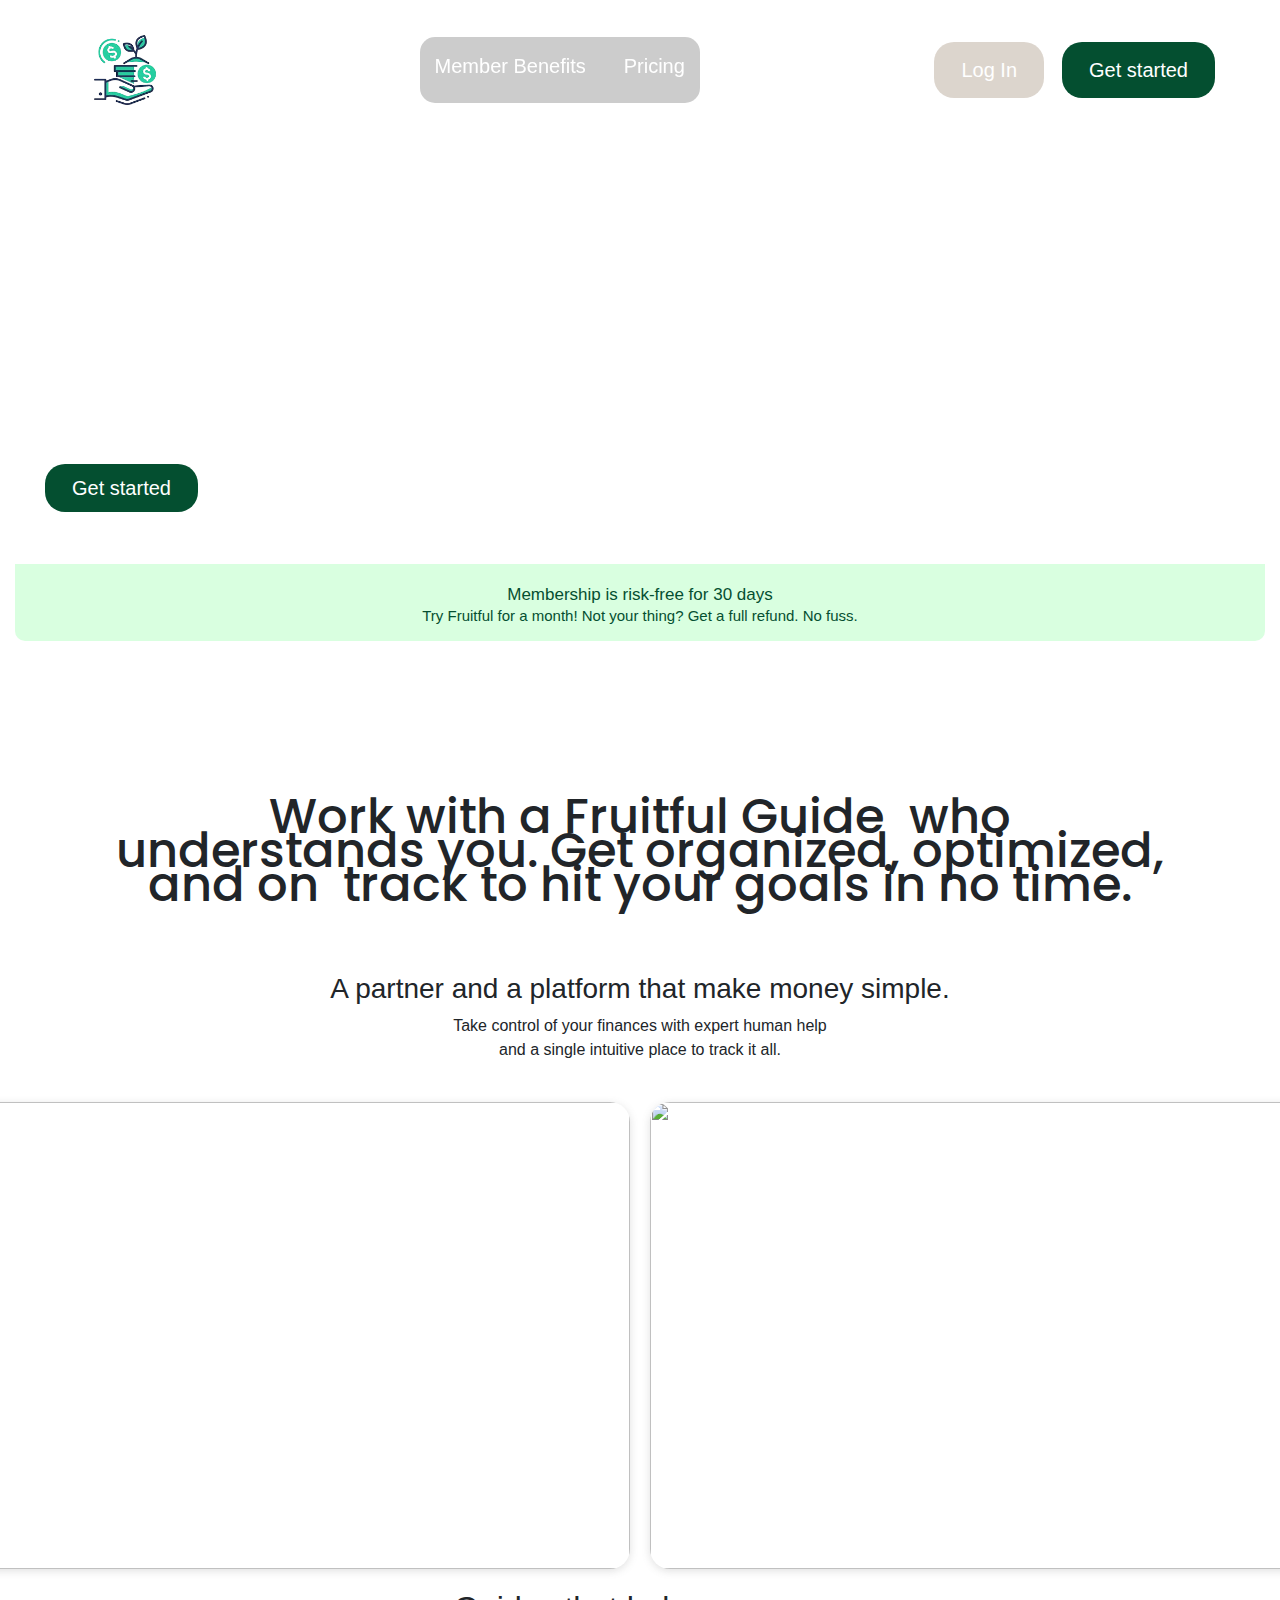
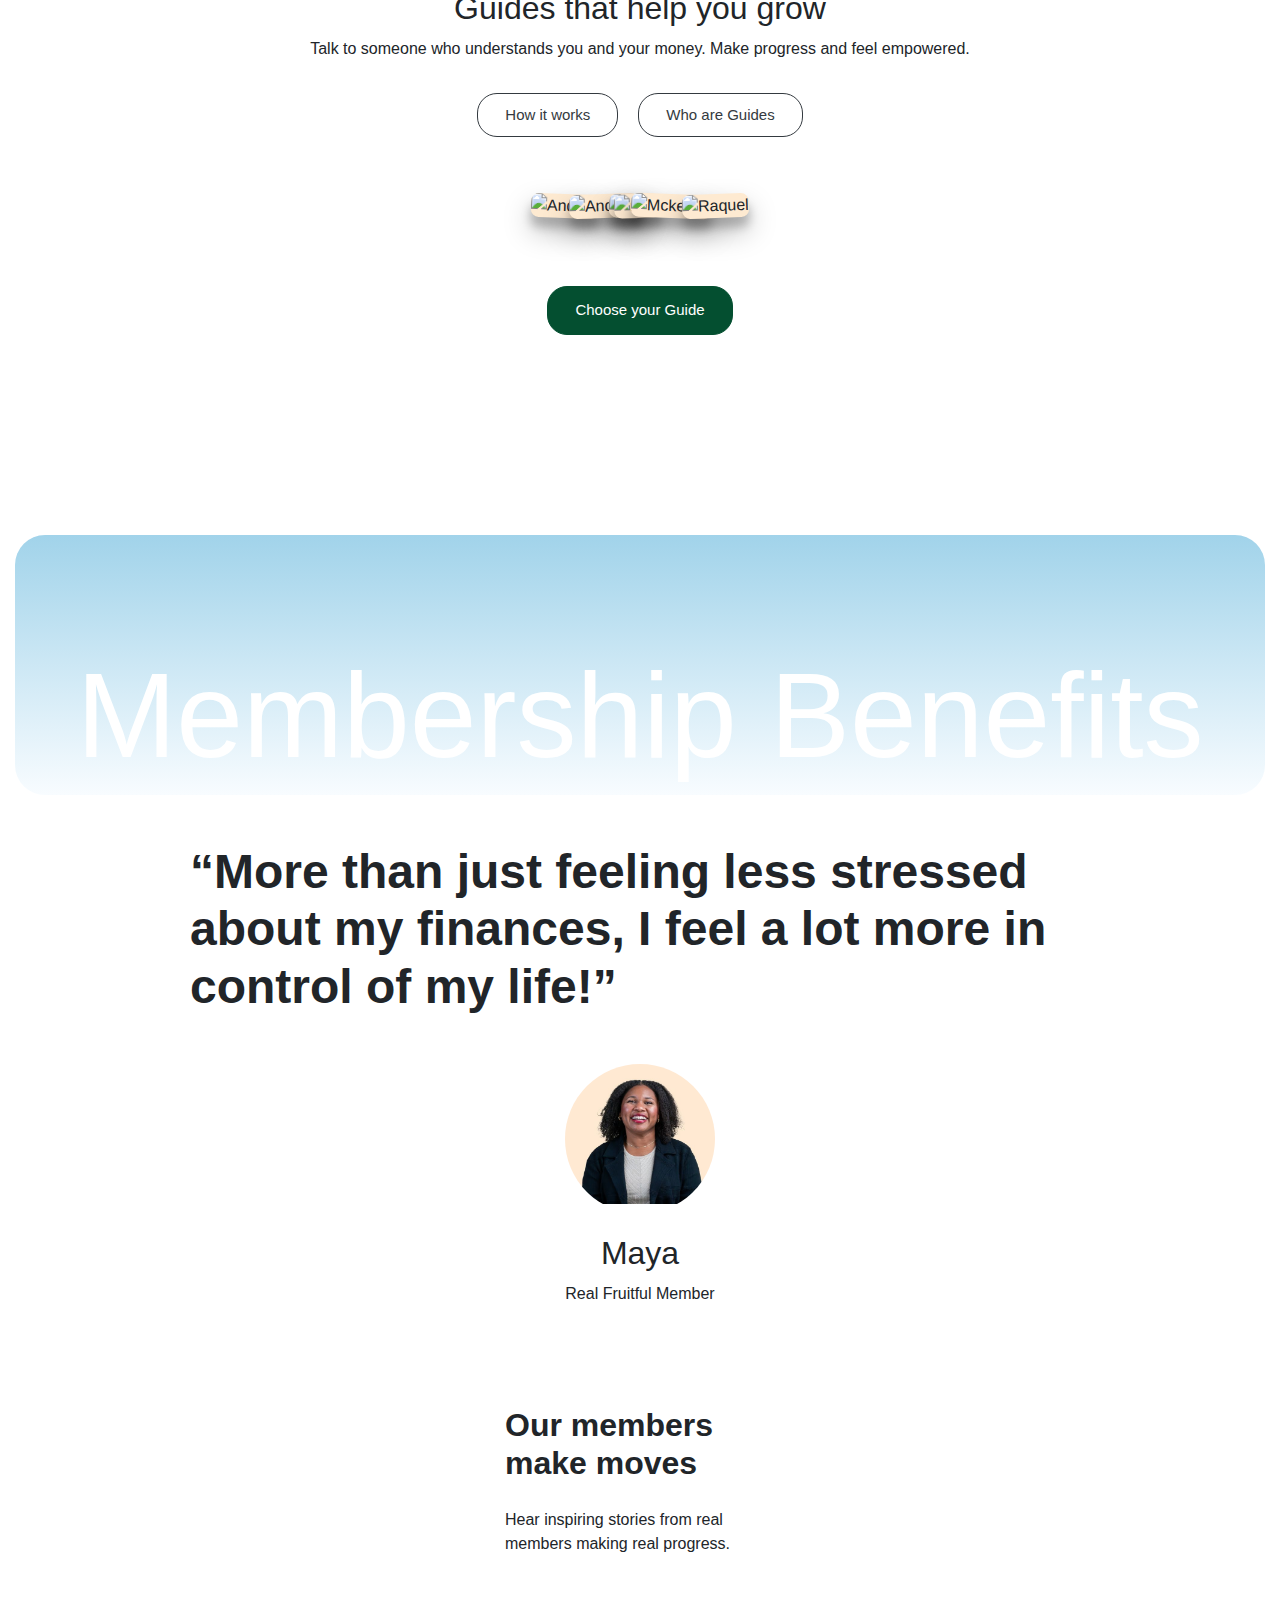
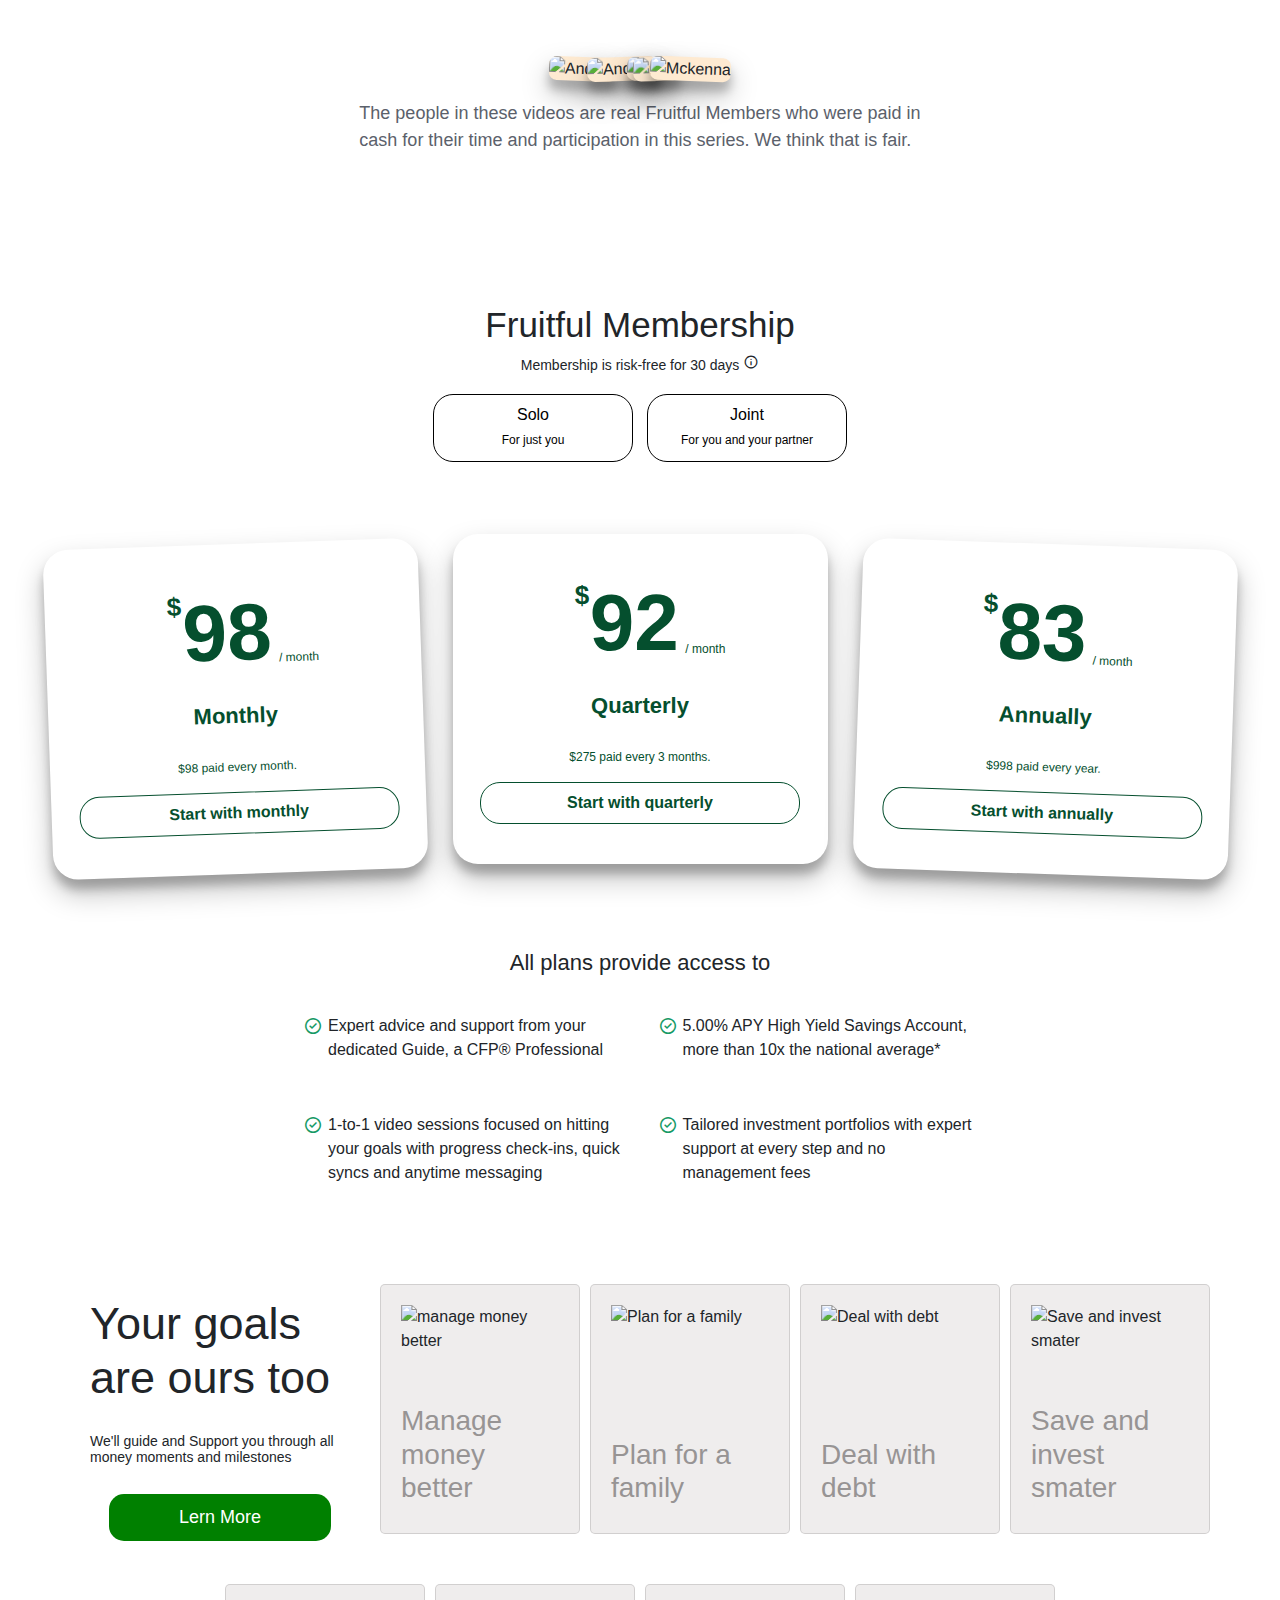
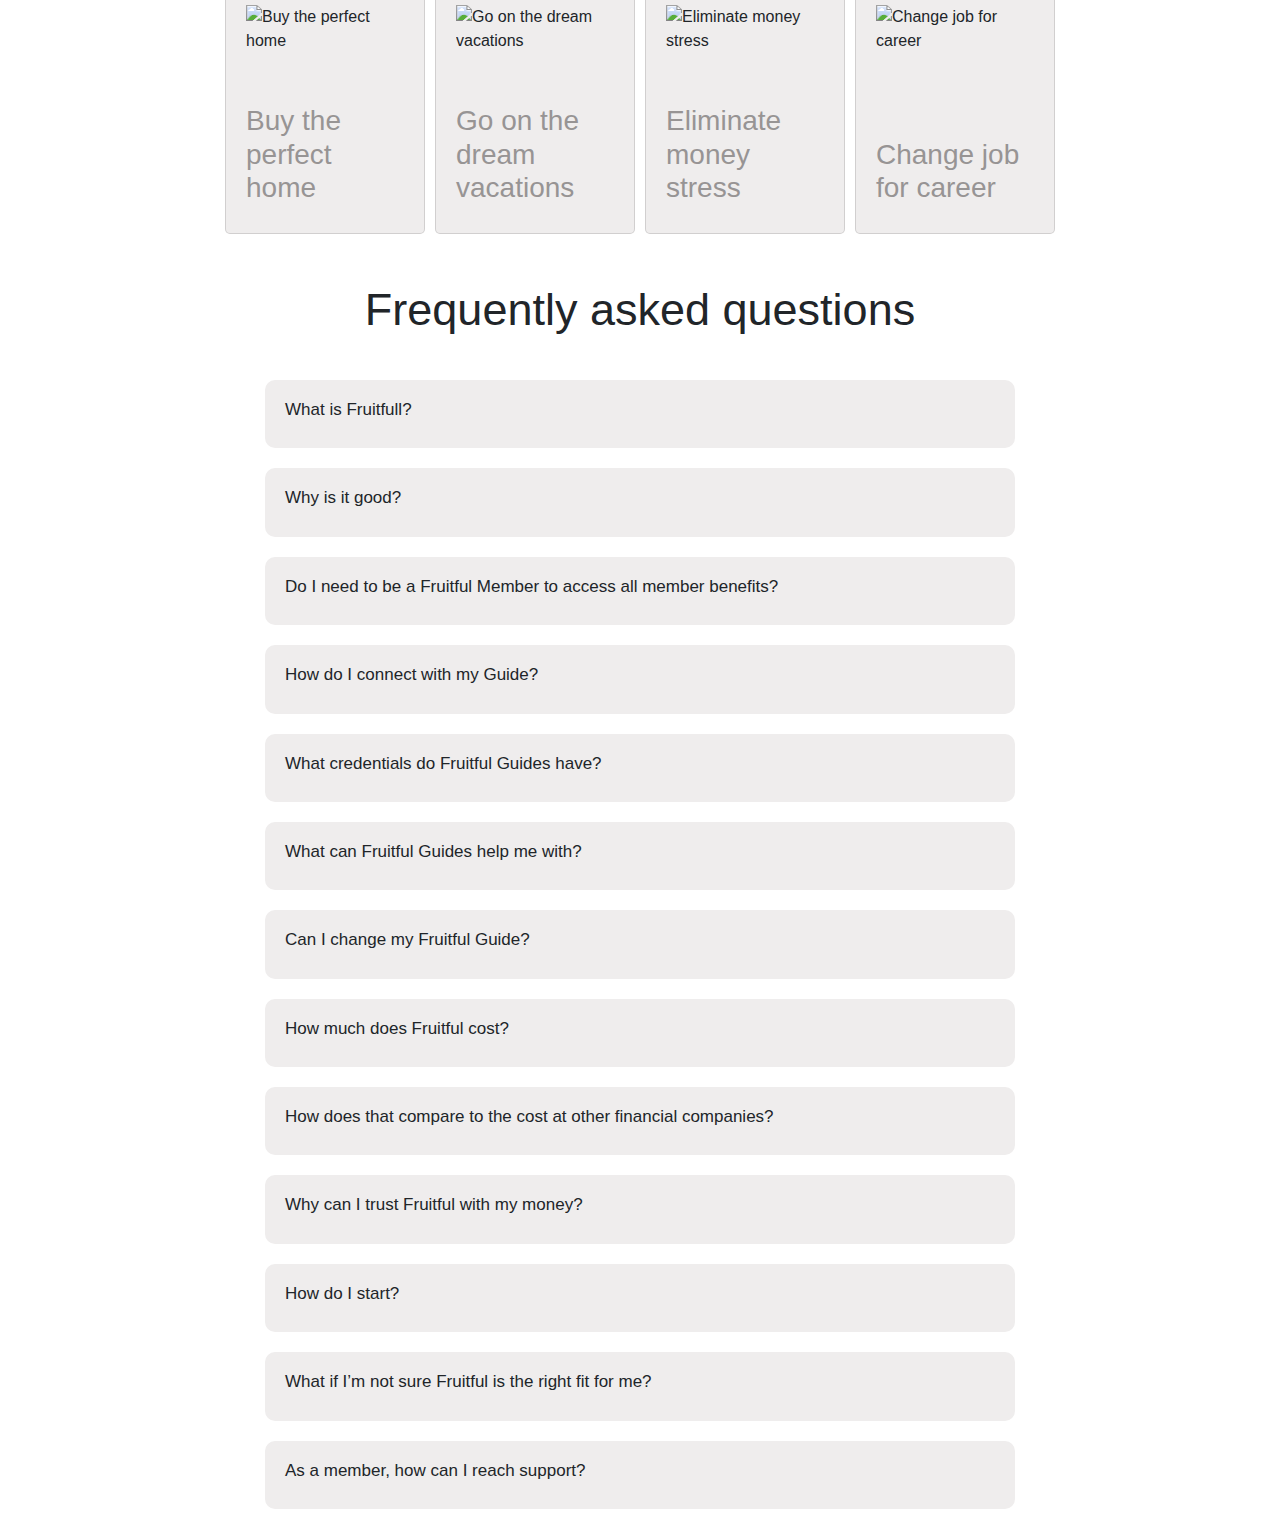
==== Bootstrap/index.html @ e59499c1 "Merge pull request #41 from Gourav1901/develop" ====
<!DOCTYPE html>
<html lang="en">

<head>
    <meta charset="UTF-8">
    <meta name="viewport" content="width=device-width, initial-scale=1.0">
    <title>FinanceFlow</title>
    <link rel="stylesheet" href="style.css">
    <link rel="stylesheet"
        href="https://fonts.googleapis.com/css2?family=Material+Symbols+Outlined:opsz,wght,FILL,GRAD@24,400,0,0" />
    <link href="https://maxcdn.bootstrapcdn.com/bootstrap/4.5.2/css/bootstrap.min.css" rel="stylesheet">
    <link rel="stylesheet" href="./index.css">
    <style>
        /* ---------------------------Sushant's Code--------------------------------------    */
        .guide-section {
            position: relative;

            text-align: center;
        }

        .guide-section h1 {
            margin-bottom: 20px;
            font-weight: 500;
            font-size: 3rem;
        }

        .guide-section p {
            margin-bottom: 20px;
            font-weight: 600;
            font-size: 1rem;
            max-width: 400px;
            margin: 0 auto;
        }

        .guide-section .btn-outline-dark {
            margin: 0 5px;
            transition: background-color 1s, color 1s;
        }

        .guide-section .btn-outline-dark:hover {
            background-color: #343a40;
            color: white;
        }

        .guide-cards {
            display: flex;
            justify-content: center;
            align-items: center;
            margin-bottom: 20px;
            position: relative;


        }

        .guide-card {
            position: relative;
            margin: 0 -15px;
            transition: transform 0.3s;
            z-index: 1;
        }

        .guide-card img {
            background-color: rgb(254, 234, 209);
            object-fit: cover;
            border-radius: 8px;
            box-shadow: rgba(0, 0, 0, 0.25) 0px 14px 28px, rgba(0, 0, 0, 0.22) 0px 10px 10px;
            height: 290px;
            width: 210px;
        }

        .guide-card:nth-child(1) {
            transform: rotate(2deg);
        }

        .guide-card:nth-child(2) {
            transform: rotate(-2deg);
        }

        .guide-card:nth-child(3) {
            transform: rotate(2deg);
        }

        .guide-card:nth-child(4) {
            transform: rotate(-2deg);
        }

        .guide-card:nth-child(5) {
            transform: rotate(2deg);
        }

        .guide-card:nth-child(6) {
            transform: rotate(-2deg);
        }

        .guide-card:hover {
            transform: scale(1.1);
            z-index: 2;
        }

        .guide-card a {
            display: block;
            margin-top: 10px;
            text-decoration: none;
            color: #007bff;
        }

        .guide-card a:hover {
            text-decoration: underline;
        }

        .btn {
            border-radius: 20px;
        }

        .btn-success {
            background-color: rgb(4, 79, 48);
            border-color: rgb(4, 79, 48);

            transition: background-color 1s, border-color 1s, color 1s;
        }

        .btn-success:hover {
            background-color: rgb(218, 255, 224);
            border-color: rgb(218, 255, 224);
            color: rgb(4, 79, 48);
        }

        .membership {
            margin-top: 200px;
            background: linear-gradient(to bottom, #a1d3ea, #f8fcff);

            border-radius: 30px;

        }

        .membership h1 {
            padding-top: 100px;
            margin-bottom: 20px;
            font-weight: 500;
            font-size: 120px;
            color: white;
            line-height: 1;
        }

        #h1-mid-div {
            display: flex;
            justify-content: center;
        }


        #h1-mid {
            font-weight: 600;
            font-size: 3rem;
            max-width: 900px;

        }



        .parent {
            font-family: Arial, sans-serif;

            margin: 20px 0px;
            padding: 0px;
            display: flex;
            justify-content: center;
            align-items: center;

            min-height: 300px;
        }

        .benefits {
            background-color: white;
            padding: 20px;
            display: flex;
            align-items: center;
            justify-content: space-around;
            border-radius: 1rem;
            padding: 2rem;
            box-shadow: 0 4px 12px rgba(0, 0, 0, 0.1);
            max-width: 1000px;
            width: 100%;
        }

        .benefits-text {

            max-width: 350px;

            padding-right: 2rem;
        }

        .benefits-text h2 {
            font-size: 25px;
            margin-bottom: 1rem;
            font-weight: 500;
        }

        .benefits-text ul {

            padding: 0;
            margin-bottom: 1.5rem;
        }

        .benefits-text ul li {
            font-size: 16px;

            margin-bottom: 0.75rem;
        }

        .benefits-card {
            position: relative;
            height: 380px;
            width: 350px;
            text-align: center;
        }

        .benefits-card {
            position: relative;
            transition: transform 0.5s ease-out;
        }

        .benefits-card:hover {
            transform: translateY(10px);
            transform: translateY(-10px);
        }

        .benefits-card img {
            border-radius: 5px;

            max-width: 300px;
            height: auto;
            object-fit: cover;
        }

        .chat-box {
            position: absolute;
            top: 0;
            left: 50%;
            transform: translateX(-150%);
            display: flex;
            flex-direction: column;
            margin: 0px 0px;
            padding: 0px 0px;

        }


        .chat {
            display: flex;
            flex-direction: column;
            align-items: center;
            margin-bottom: 1rem;

        }

        .chat.div {
            margin: 0px -20px;
        }

        #durriya-p {
            padding: 5px 0px;
            margin: 0px 0px;
            font-size: 10px;

        }

        .chat img {
            border-radius: 50%;
            width: 40px;
            height: 40px;
            margin-right: 1rem;
        }

        #Goal-created-chat {
            position: absolute;
            top: 0;
            left: 50%;
            padding: 0px 10px;
            transform: translateY(350%);

            background-color: #4c4c4c;
            color: #fff;
        }

        #Durriya-img {
            border-radius: 50%;
            width: 40px;
            height: 40px;
            margin-right: 1rem;
        }


        .msg {
            border-radius: 1.5rem;
            padding: 0.75rem 1rem;
            display: inline-block;
            margin: 0.5rem 0;
            width: 17em;
            font-weight: bold;
            font-size: 10px;
        }

        .msg.blue {
            background-color: #2e7fff;
            color: #fff;
        }

        .msg.gray {
            background-color: #bdbdbd;
            color: #fff;
        }


        #membership2-h1 {
            font-weight: 600;
            font-size: 2rem;
            max-width: 270px;
            margin: 0 auto;
        }

        #membership2-p {

            font-weight: 200;
            font-size: 1rem;
            max-width: 270px;
            margin: 0 auto;
        }

        .content {
            text-align: center;
        }

        .circle-image {
            width: 150px;
            height: 150px;
            border-radius: 50%;
            overflow: hidden;
            margin: 0 auto;
            /* Center horizontally */
        }

        .circle-image img {
            width: 100%;
            height: auto;
            object-fit: cover;
        }

        h1 {
            margin-top: 20px;
            font-size: 2rem;
        }

        p {
            margin-top: 10px;
            font-size: 1rem;
        }

        /*surya code start*/
        .plans-sai h3 {
            text-align: center;
            font-size: 35px;
            font-family: 'PP Neue Montreal', sans-serif;
        }

        #top {
            width: 420px;
            height: 98px;
            margin: auto;
        }

        #top p {
            text-align: center;
            font-size: 14px;
            margin: 5px 0px 18px;
            font-family: 'PP Neue Montreal', sans-serif;
        }

        #buttons-sai {
            display: flex;
            justify-content: center;
            gap: 14px;
        }

        #buttons-sai button {
            width: 200px;
            padding: 8px 24px 10px 24px;
            border-radius: 20px;
            height: 57px;
            border: 1px solid black;
            background-color: white;
            font-size: 16px;
            font-family: 'PP Neue Montreal', sans-serif;
        }

        #buttons-sai button:hover {
            background-color: black;
            color: white;
            cursor: pointer;
        }

        .tooltip-sai {
            position: relative;
            display: inline-block;
            cursor: pointer;
            margin-left: 5px;
        }

        .tooltip-sai .tooltiptext {
            visibility: hidden;
            width: 380px;
            background-color: white;
            color: black;
            text-align: left;
            border-radius: 10px;
            padding: 16px;
            position: absolute;
            z-index: 1;
            left: 100%;
            top: 50%;
            transform: translateY(-20%);
            opacity: 0;
            transition: opacity 0.3s;
            box-shadow: rgba(0, 0, 0, 0.35) 0px 5px 15px;
        }

        .tooltip-sai:hover .tooltiptext {
            visibility: visible;
            opacity: 1;
        }

        .cards-sai {
            display: flex;
            justify-content: center;
            align-items: center;
            margin-bottom: 20px;
            position: relative;
            margin: 72px 0px;
        }

        .card-sai {
            position: relative;
            margin: 0 15px;
            transition: transform 0.3s;
            z-index: 1;
        }

        .card-sai {
            display: flex;
            justify-content: center;
            align-items: center;
            flex-direction: column;
            object-fit: cover;
            border-radius: 8px;
            box-shadow: rgba(0, 0, 0, 0.25) 0px 14px 28px, rgba(0, 0, 0, 0.22) 0px 10px 10px;
            height: 330px;
            width: 375px;
            border-radius: 25px;
            text-align: center;
            font-family: 'PP Neue Montreal', sans-serif;
        }

        .card-sai:nth-child(1) {
            margin-top: 20px;
            transform: rotate(-2deg);
        }

        .card-sai:nth-child(2) {
            transform: rotate(0deg);
        }

        .card-sai:nth-child(3) {
            margin-top: 20px;
            transform: rotate(2deg);
        }

        .card-sai:nth-child(2):hover {
            transform: scale(1.1);
            z-index: 2;
            background-color: #feead1;
        }

        .card-sai:hover {
            transform: scale(1.1);
            z-index: 2;
            background-color: #feead1;
        }

        .card-sai button {
            width: 320px;
            padding: 8px;
            border: 1px solid #054f2e;
            border-radius: 20px;
            color: #054f2e;
            font-weight: 600;
            cursor: pointer;
            background-color: white;
        }

        .card-sai button:hover {
            background-color: #054f2e;
            color: white;
        }

        .lower-sai {
            width: 684px;
            height: 200px;
            margin: auto;
            font-family: 'PP Neue Montreal', sans-serif;
            margin-bottom: 100px;
        }

        #head-low {
            text-align: center;
            font-size: 22px;
            margin-bottom: 25px;
        }

        #features-sai {
            display: grid;
            grid-template-columns: 1fr 1fr;
            gap: 25px;
        }

        #features-sai p {
            display: flex;
            align-items: center;
            font-size: 16px;
        }

        #price {
            font-size: 80px;
            color: #054f2e;
            font-family: 'PP Neue Montreal', sans-serif;
        }

        .card-sai>p {
            font-size: 22px;
            color: #054f2e;
            font-weight: bolder;
            font-family: 'PP Neue Montreal', sans-serif;
        }

        #offer-sai {
            font-size: 12px;
            color: #054f2e;
            font-weight: 500;
            font-family: 'PP Neue Montreal', sans-serif;
            margin: 0px;
        }

        .price-container-sai {
            display: flex;
            justify-content: center;
            align-items: center;
            margin: 0px;
        }

        #symbol-sai sup {
            position: absolute;
            top: 5px;
            left: 45px;
            font-size: 26px;
            color: #054f2e;
        }

        #period-sai {
            font-size: 12px;
            color: #054f2e;
            font-weight: 500;
            margin-top: 50px;
        }

        .material-symbols-outlined#c1 {
            color: rgb(23, 154, 102);
            margin: 0px 5px 25px;
            font-size: 20px;
        }

        .material-symbols-outlined#c2 {
            color: rgb(23, 154, 102);
            margin: 0px 5px 25px;
            font-size: 20px;
        }

        .material-symbols-outlined#c3 {
            color: rgb(23, 154, 102);
            margin: 0px 5px 48px;
            font-size: 20px;
        }

        .material-symbols-outlined#c4 {
            color: rgb(23, 154, 102);
            margin: 0px 5px 48px;
            font-size: 20px;
        }

        #para-sai {
            font-size: 18px;
            margin: auto;
            color: rgb(91, 97, 107);
        }

        .material-symbols-outlined#info {
            font-size: 16px;
            margin-left: -5px;
        }

        #month {
            margin: 0px;
        }

        /*surya code end*/

        /* ---------------------------Sushant's Code End--------------------------------------    */
    </style>
</head>


<body> 
    
    <!-- <div class="container-fluid guide-section "> -->
    <div class="container" style="max-width: 1720px;">
        <header id="hero">
            <div id="video-background">
              <video autoplay muted loop>
                <source
                  src="https://d1pwidzl9kib4u.cloudfront.net/marketing/20240423/20240423_Fruitful_Web_Hero_Desktop.mp4"
                  type="video/mp4"
                />
                Your browser does not support the video tag.
              </video>
            </div>
            <nav id="navbar">
              <div id="logo"><img src="./assets/images-removebg-preview.png" alt="logo"></div>
              <div id="nav-links">
                <div class="dropdown">
                  <input
                    type="checkbox"
                    id="toggle-dropdown"
                    class="toggle-dropdown"
                  />
                  <label for="toggle-dropdown" class="dropbtn"
                    >Member Benefits
                    <span class="ar"
                      ><i class="fa-solid fa-angle-down"></i
                    ></span>
                    <span class="price">Pricing</span></label
                  >
                  <div class="dropdown-content">
                    <div class="benefit-box">
                      <div class="benefit-item">
                        <h3>Guidance</h3>
                        <p>Expert 1:1 advice and support</p>
                      </div>
                      <div class="benefit-item">
                        <h3>Save</h3>
                        <p>Earn 5.00% APY on your savings</p>
                      </div>
                      <div class="benefit-item">
                        <h3>Invest</h3>
                        <p>Smarter investing, set up for you</p>
                      </div>
                    </div>
                  </div>
                </div>
                <!-- <div id="pricing">Pricing</div> -->
              </div>
              <div id="auth-buttons">
                <!-- <div id="login">Log In</div> -->
                <button class="bt bt-success-grey">Log In</button>
                <button class="bt bt-success" id="get-started">Get started</button>
    
                <!-- <button class="btn btn-success mt-5" style="font-size: 15px; padding: 12px 27px;">Get Start</button> -->
              </div>
            </nav>
    
            <div id="hero-content-div">
              <div class="hero-content">
                <h1 id="video-heading">Finances figured out for you</h1>
                <p>Rebecca is a real FinanceFlow Guide</p>
                <div>
                  <button class="bt bt-success" id="get-started">
                    Get started
                  </button>
                </div>
              </div>
            </div>
    
            <div id="hero-bottom">
              <h5>Membership is risk-free for 30 days</h5>
              <p>
                Try Fruitful for a month! Not your thing? Get a full refund. No
                fuss.
              </p>
            </div>
          </header>
          <div class="container-fluid guide-section ">
          <main>
            <div id="heading-main">
              <h1 id="style-h1-main">
                Work with a Fruitful Guide
                <span id="small-img-main"
                  ><img
                    src="https://cdn.prod.website-files.com/659f15a242e58eb40c8cf14b/65cf6a945a595dae75f4cd2a_guide_headshot_colin_FEE9D1-p-500.png"
                    alt=""
                  /> </span
                >who understands you. Get organized, optimized, and on
                <span id="small-img-main">
                  <img
                    src="https://cdn.prod.website-files.com/659f15a242e58eb40c8cf14b/65b2236e38cc1d710693c797_Spending.png"
                    alt=""
                /></span>
                track to hit your goals in no time.
              </h1>
            </div>
          </main>
          <section>
            <div id="text-section">
              <h3>A partner and a platform that make money simple.</h3>
              
              <p>Take control of your finances with expert human
              help and a single intuitive place to track it all.</p>
            </div>
            <div class="split-picture">
              <img
                src="https://cdn.prod.website-files.com/659f15a242e58eb40c8cf14b/65ce3a4b97ada5b53fdc96a9_headshot_rebecca-p-1080.webp"
                alt=""
                id="smile-face"
              />
    
              <img
                src="https://cdn.prod.website-files.com/659f15a242e58eb40c8cf14b/65ce3a4ba82e6ab1ccfcce2e_partner-progress-p-1080.webp"
                alt=""
                id="phone-img"
              />
            </div>
          </section>
</div>  <article style="display: flex; justify-content: center;">
            <div style="text-align: center;">
                <h1>Guides that help you grow</h1>
                <p>Talk to someone who understands you and your money. Make progress and feel empowered.</p>
            </div>
        </article>
        
    
        <div class="d-flex justify-content-center mb-5 flex-wrap mt-2" style="gap: 20px;">
            <button class="btn btn-outline-dark my-2 " style="font-size: 15px; padding: 10px 27px;">How it
                works</button>
            <button class="btn btn-outline-dark  my-2" style="font-size: 15px; padding: 10px 27px;">Who are
                Guides</button>
        </div>

        <div class="guide-cards">
            <div class="guide-card">
                <img src="https://cdn.prod.website-files.com/65b22d2d8aafb9c10048b930/66018fb1ba04c4ced64004a6_20240325_Fruitful_Guide_Headshot_Andrea-p-500.png"
                    alt="Andrea">

            </div>
            <div class="guide-card">
                <img src="https://cdn.prod.website-files.com/65b22d2d8aafb9c10048b930/65cf43738d5103f7a55ba9d1_guide_headshot_andrew_FEE9D1-p-500.png"
                    alt="Andrew">

            </div>
            <div class="guide-card">
                <img src="https://cdn.prod.website-files.com/65b22d2d8aafb9c10048b930/66018c0620ee3d30a2c417c7_20240325_Fruitful_Guide_Headshot_Bri-p-500.png"
                    alt="Bri">

            </div>
            <div class="guide-card">
                <img src="https://cdn.prod.website-files.com/65b22d2d8aafb9c10048b930/660196bb99f851d6a36f5df4_20240325_Fruitful_Guide_Headshot_Matt-p-500.png"
                    alt="matt">

            </div>
            <div class="guide-card">
                <img src="https://cdn.prod.website-files.com/65b22d2d8aafb9c10048b930/661f0f3359c8b887ad549738_20240305_FF_guide_headshot_mckenna_FEE9D1-p-500.png"
                    alt="Mckenna">

            </div>
            <div class="guide-card">
                <img src="https://cdn.prod.website-files.com/65b22d2d8aafb9c10048b930/65e74efba487812a0c399d5f_Raquel%20headshot-p-500.png"
                    alt="Raquel">

            </div>

        </div>
        <div style="display: flex; justify-content: center;">
            <button class="btn btn-success mt-5" style="font-size: 15px; padding: 12px 27px;">Choose your Guide</button>
        </div>


        <div class="membership ">
            <div class="d-flex justify-content-center">
                <h1>Membership Benefits</h1>
            </div>
            

            <!-- <div class="parent">
                <div class="benefits">
                    <div class="benefits-text">
                        <h4>Guidance</h4>
                        <h2>Talk to a human. An expert. A Fruitful Guide.</h2>
                        <ul>
                            <li>Dedicated advice and support on all aspects of your finances from a Fruitful Guide.
                            </li>
                            <li>1-to-1 video sessions focused on organizing your finances, building wealth, and
                                making real progress.</li>
                            <li>Ongoing progress check-ins, quick syncs, and anytime messaging.</li>
                            <li>A clear blueprint to hit your goals with simple steps that your Guide helps you
                                implement.</li>
                        </ul>
                        <button class="btn btn-success mt-5 px-5 py-2">Tell me more</button>
                    </div>
                    <div class="benefits-card" style="position: relative;">
                        <img src="https://cdn.prod.website-files.com/659f15a242e58eb40c8cf14b/65cf93712db11ffcec514942_Durriya%20headshot-p-500.webp"
                            alt="Guide Image">
                        <div class="chat-box">
                            <div class="chat">

                                <div class="msg blue">Hi Durriya – I have questions about saving more each month to
                                    possibly buy a home in 3-4 years.</div>
                                <div>
                                    <img src="./assets/Misha-small.webp" alt="Misha">
                                    <p>Misha</p>
                                </div>
                            </div>
                            <div class="chat">

                                <div class="msg gray">Let's talk! I'll look at your financial profile and book a
                                    quick sync to chat strategy.</div>
                                <div>
                                    <img src="./assets/Durriya-small.webp" alt="Durriya">
                                    <p>Durriya</p>
                                </div>

                            </div>
                        </div>
                        <div class="msg brown" id="Goal-created-chat"
                            style="text-align: left; display: flex; width: 20em; align-items: center;"><img
                                src="./assets/Durriya-small.webp" alt="chat-img" id="Durriya-img">
                            <p id="durriya-p">New Goal Created</br>30 minutes until your session on Buying a home
                                with Durriya</p>
                        </div>
                    </div>
                </div>
            </div>
            <div class="parent">
                <div class="benefits">
                    <div class="benefits-text">
                        <h4>Guidance</h4>
                        <h2>Talk to a human. An expert. A Fruitful Guide.</h2>
                        <ul>
                            <li>Dedicated advice and support on all aspects of your finances from a Fruitful Guide.
                            </li>
                            <li>1-to-1 video sessions focused on organizing your finances, building wealth, and
                                making real progress.</li>
                            <li>Ongoing progress check-ins, quick syncs, and anytime messaging.</li>
                            <li>A clear blueprint to hit your goals with simple steps that your Guide helps you
                                implement.</li>
                        </ul>
                        <button class="btn btn-success mt-5 px-5 py-2">Tell me more</button>
                    </div>
                    <div class="benefits-card" style="position: relative;">
                        <img src="https://cdn.prod.website-files.com/659f15a242e58eb40c8cf14b/65cf93712db11ffcec514942_Durriya%20headshot-p-500.webp"
                            alt="Guide Image">
                        <div class="chat-box">
                            <div class="chat">

                                <div class="msg blue">Hi Durriya – I have questions about saving more each month to
                                    possibly buy a home in 3-4 years.</div>
                                <div>
                                    <img src="./assets/Misha-small.webp" alt="Misha">
                                    <p>Misha</p>
                                </div>
                            </div>
                            <div class="chat">

                                <div class="msg gray">Let's talk! I'll look at your financial profile and book a
                                    quick sync to chat strategy.</div>
                                <div>
                                    <img src="./assets/Durriya-small.webp" alt="Durriya">
                                    <p>Durriya</p>
                                </div>

                            </div>
                        </div>
                        <div class="msg brown" id="Goal-created-chat"
                            style="text-align: left; display: flex; width: 20em; align-items: center;"><img
                                src="./assets/Durriya-small.webp" alt="chat-img" id="Durriya-img">
                            <p id="durriya-p">New Goal Created</br>30 minutes until your session on Buying a home
                                with Durriya</p>
                        </div>
                    </div>
                </div>
            </div>
            <div class="parent">
                <div class="benefits">
                    <div class="benefits-text">
                        <h4>Guidance</h4>
                        <h2>Talk to a human. An expert. A Fruitful Guide.</h2>
                        <ul>
                            <li>Dedicated advice and support on all aspects of your finances from a Fruitful Guide.
                            </li>
                            <li>1-to-1 video sessions focused on organizing your finances, building wealth, and
                                making real progress.</li>
                            <li>Ongoing progress check-ins, quick syncs, and anytime messaging.</li>
                            <li>A clear blueprint to hit your goals with simple steps that your Guide helps you
                                implement.</li>
                        </ul>
                        <button class="btn btn-success mt-5 px-5 py-2">Tell me more</button>
                    </div>
                    <div class="benefits-card" style="position: relative;">
                        <img src="https://cdn.prod.website-files.com/659f15a242e58eb40c8cf14b/65cf93712db11ffcec514942_Durriya%20headshot-p-500.webp"
                            alt="Guide Image">
                        <div class="chat-box">
                            <div class="chat">

                                <div class="msg blue">Hi Durriya – I have questions about saving more each month to
                                    possibly buy a home in 3-4 years.</div>
                                <div>
                                    <img src="./assets/Misha-small.webp" alt="Misha">
                                    <p>Misha</p>
                                </div>
                            </div>
                            <div class="chat">

                                <div class="msg gray">Let's talk! I'll look at your financial profile and book a
                                    quick sync to chat strategy.</div>
                                <div>
                                    <img src="./assets/Durriya-small.webp" alt="Durriya">
                                    <p>Durriya</p>
                                </div>

                            </div>
                        </div>
                        <div class="msg brown" id="Goal-created-chat"
                            style="text-align: left; display: flex; width: 20em; align-items: center;"><img
                                src="./assets/Durriya-small.webp" alt="chat-img" id="Durriya-img">
                            <p id="durriya-p">New Goal Created</br>30 minutes until your session on Buying a home
                                with Durriya</p>
                        </div>
                    </div>
                </div>
            </div>


 -->

        </div>

        <div id="h1-mid-div">
            <h1 id="h1-mid" class="mx-5 my-5">“More than just feeling less stressed about my finances, I feel a lot more
                in control of my life!”</h1>
        </div>


        <div class="content">
            <div class="circle-image">
                <img src="./assets/Maya-medium.jpg" alt="Circle Image">
            </div>
            <h1>Maya </h1>
            <p>Real Fruitful Member</p>
        </div>

        <h1 id="membership2-h1" style="margin-top: 100px;">Our members make moves</h1>
        <p id="membership2-p" style="margin-top: 25px; margin-bottom: 100px;">Hear inspiring stories from real
            members making real progress.</p>


        <div class="guide-cards">
            <div class="guide-card">
                <img src="https://cdn.prod.website-files.com/65b22d2d8aafb9c10048b930/65e784bd98f9be082af9e213_20240305_Fruitful_Member_Card_Daniela.jpg"
                    alt="Andrea">

            </div>
            <div class="guide-card">
                <img src="https://cdn.prod.website-files.com/65b22d2d8aafb9c10048b930/65e784d1fff31f65db07e0cf_20240305_Fruitful_Member_Card_Sharise.jpg"
                    alt="Andrew">

            </div>
            <div class="guide-card">
                <img src="https://cdn.prod.website-files.com/65b22d2d8aafb9c10048b930/65e784e49c73a7a49a770104_20240305_Fruitful_Member_Card_Misha.jpg"
                    alt="Bri">

            </div>
            <div class="guide-card">
                <img src="https://cdn.prod.website-files.com/65b22d2d8aafb9c10048b930/65e8c8ae9bad1a2aa9429dbd_20240306_Fruitful_Member_Card_Steph.jpg"
                    alt="matt">

            </div>
            <div class="guide-card">
                <img src="https://cdn.prod.website-files.com/65b22d2d8aafb9c10048b930/65e78502b3c4c39578e40a5b_20240305_Fruitful_Member_Card_Maya.jpg"
                    alt="Mckenna">
            </div>
        </div>

        <div style="display: flex; justify-content: center;">
            <p id="para-sai">The people in these videos are real Fruitful Members who were paid in <br> cash for their time
                and participation in this series. We think that is fair.
            </p>
        </div>
        
        <h3 id="heading">Fruitful Membership</h3>
        <div id="top">
            <p>Membership is risk-free for 30 days
                <span class="tooltip-sai"><span class="material-symbols-outlined" id="info">info</span>
                    <span class="tooltiptext">Try Fruitful for 30 days! Not your thing? Get a full refund. No fuss.</span>
                </span>
            </p>
            <div id="plan-buttons">
                <button id="solo">Solo<br> <span style="font-size: 12px; margin-top: 0px;">For just you</span></button>
                <button id="joint">Joint<br> <span style="font-size: 12px;">For you and your partner</span></button>
            </div>
        </div>
        <div class="cards-sai" id="solo-cards">
            <div class="card-sai">
                <h4 class="price-container"><sup>$</sup><span id="price">98</span> <sub id="period">/ month</sub> </h4>
                <p id="p2">Monthly</p>
                <p id="offer">$98 paid every month.</p>
                <button>Start with monthly</button>
            </div>
            <div class="card-sai">
                <h4 class="price-container"><sup>$</sup><span id="price">92</span> <sub id="period">/ month</sub> </h4>
                <p id="p2">Quarterly</p>
                <p id="offer">$275 paid every 3 months.</p>
                <button>Start with quarterly</button>
            </div>
            <div class="card-sai">
                <h4 class="price-container"><sup>$</sup><span id="price">83</span> <sub id="period">/ month</sub> </h4>
                <p id="p2">Annually</p>
                <p id="offer">$998 paid every year.</p>
                <button>Start with annually</button>
            </div>
        </div>
        <div class="cards-sai" id="joint-cards" style="display: none;">
            <div class="card-sai">
                <h4 class="price-container"><sup>$</sup><span id="price">148</span> <sub id="period">/ month</sub> </h4>
                <p id="p2">Monthly</p>
                <p id="offer">$148 paid every month.</p>
                <button>Start with monthly</button>
            </div>
            <div class="card-sai">
                <h4 class="price-container"><sup>$</sup><span id="price">138</span> <sub id="period">/ month</sub> </h4>
                <p id="p2">Quarterly</p>
                <p id="offer">$415 paid every 3 months.</p>
                <button>Start with quarterly</button>
            </div>
            <div class="card-sai">
                <h4 class="price-container"><sup>$</sup><span id="price">125</span> <sub id="period">/ month</sub> </h4>
                <p id="p2">Annually</p>
                <p id="offer">$1,498 paid every year.</p>
                <button>Start with annually</button>
            </div>
        </div>

        <div class="lower-sai">
            <p id="head-low">All plans provide access to</p>
            <div id="features-sai">
                <p><span class="material-symbols-outlined" id="c1">check_circle</span> Expert advice and support from
                    your dedicated Guide, a CFP® Professional</p>
                <p><span class="material-symbols-outlined" id="c2">check_circle</span>5.00% APY High Yield Savings
                    Account, more than 10x the national average*</p>
                <p><span class="material-symbols-outlined" id="c3">check_circle</span>1-to-1 video sessions focused on
                    hitting your goals with progress check-ins, quick syncs and anytime messaging</p>
                <p><span class="material-symbols-outlined" id="c4">check_circle</span>Tailored investment portfolios
                    with expert support at every step and no <br> management fees</p>
            </div>
        </div>
        <script>
            document.getElementById('solo').addEventListener('click', function () {
                document.getElementById('solo-cards').style.display = 'flex';
                document.getElementById('joint-cards').style.display = 'none';
            });
            document.getElementById('joint').addEventListener('click', function () {
                document.getElementById('solo-cards').style.display = 'none';
                document.getElementById('joint-cards').style.display = 'flex';
            });
        </script>

        <footer class="footer flex">
            <div class="footer_container flex ">
                <h1 class="footer_title">Your goals are ours too</h1>
                <h6>We'll guide and Support you through all money moments and milestones</h6>
                <button class="footer_btn">Lern More </button>

            </div>
            <div class="card flex">
                <img src="https://cdn.prod.website-files.com/659f15a242e58eb40c8cf14b/65d8bd69dfc61feb1f03df05_Money%20Managment.png"
                    alt="manage money better">
                <h3>Manage money better</h3>
            </div>
            <div class="card flex">
                <img src="https://cdn.prod.website-files.com/659f15a242e58eb40c8cf14b/65d8bd69ee9c39c64348745b_Guide.png"
                    alt="Plan for a family">
                <h3>Plan for a family</h3>
            </div>
            <div class="card flex">
                <img src="https://cdn.prod.website-files.com/659f15a242e58eb40c8cf14b/65d8bd687409025e636f43e2_Debt%20Borrow.png"
                    alt="Deal with debt">
                <h3>Deal with debt</h3>
            </div>
            <div class="card flex">
                <img src="https://cdn.prod.website-files.com/659f15a242e58eb40c8cf14b/65d8bd6904aa0cf12c948275_Investing.png"
                    alt="Save and invest smater">
                <h3>Save and invest smater</h3>
            </div>
            <div class="card flex">
                <img src="https://cdn.prod.website-files.com/659f15a242e58eb40c8cf14b/65d8bd687a38cbab5c394e6f_Check%20in.png"
                    alt="Buy the perfect home">
                <h3>Buy the perfect home</h3>
            </div>
            <div class="card flex">
                <img src="https://cdn.prod.website-files.com/659f15a242e58eb40c8cf14b/65d8bd687d50f32e746c1ed1_Discovery.png"
                    alt="Go on the dream vacations">
                <h3>Go on the dream vacations</h3>
            </div>
            <div class="card flex">
                <img src="https://cdn.prod.website-files.com/659f15a242e58eb40c8cf14b/65d8bd6c52374cbfb0255664_Welcome.png"
                    alt="Eliminate money stress">
                <h3>Eliminate money stress</h3>
            </div>
            <div class="card flex">
                <img src="https://cdn.prod.website-files.com/659f15a242e58eb40c8cf14b/65d8be000bcb6657bfefe727_02.png"
                    alt="Change job for career">
                <h3>Change job for career</h3>

            </div>

        </footer>

        <div class="asked_que flex">
            <p>Frequently asked questions</p>
            <div class="que_sec flex">
                <h2>What is Fruitfull?</h2>
                <i class="fa-solid fa-angle-down arrow"></i>
            </div>
            <div class="que_sec flex">
                <h2>Why is it good?</h2>
                <i class="fa-solid fa-angle-down arrow"></i>
            </div>
            <div class="que_sec flex">
                <h2>Do I need to be a Fruitful Member to access all member benefits?</h2>
                <i class="fa-solid fa-angle-down arrow"></i>
            </div>
            <div class="que_sec flex">
                <h2>How do I connect with my Guide?</h2>
                <i class="fa-solid fa-angle-down arrow"></i>
            </div>
            <div class="que_sec flex">
                <h2>What credentials do Fruitful Guides have?</h2>
                <i class="fa-solid fa-angle-down arrow"></i>
            </div>
            <div class="que_sec flex">
                <h2>What can Fruitful Guides help me with?</h2>
                <i class="fa-solid fa-angle-down arrow"></i>
            </div>
            <div class="que_sec flex">
                <h2>Can I change my Fruitful Guide?</h2>
                <i class="fa-solid fa-angle-down arrow"></i>
            </div>
            <div class="que_sec flex">
                <h2>How much does Fruitful cost?</h2>
                <i class="fa-solid fa-angle-down arrow"></i>
            </div>
            <div class="que_sec flex">
                <h2>How does that compare to the cost at other financial companies?</h2>
                <i class="fa-solid fa-angle-down arrow"></i>
            </div>
            <div class="que_sec flex">
                <h2>Why can I trust Fruitful with my money?</h2>
                <i class="fa-solid fa-angle-down arrow"></i>
            </div>
            <div class="que_sec flex">
                <h2>How do I start?</h2>
                <i class="fa-solid fa-angle-down arrow"></i>
            </div>
            <div class="que_sec flex">
                <h2>What if I’m not sure Fruitful is the right fit for me?
                </h2>
                <i class="fa-solid fa-angle-down arrow"></i>
            </div>

            <div class="que_sec flex">
                <h2>As a member, how can I reach support?</h2>
                <i class="fa-solid fa-angle-down arrow"></i>
            </div>

        </div>






        <!-- ----------------------------------footer(abhishek)------------------------------------ -->





<script src="https://code.jquery.com/jquery-3.5.1.slim.min.js"></script>
<script src="https://cdn.jsdelivr.net/npm/@popperjs/core@2.5.4/dist/umd/popper.min.js"></script>
<script src="https://maxcdn.bootstrapcdn.com/bootstrap/4.5.2/js/bootstrap.min.js"></script>
<script
      src="https://kit.fontawesome.com/9222c058aa.js"
      crossorigin="anonymous"
    ></script>

</body>

</html>
---- Bootstrap/style.css ----
/* General Styles */
/* Gourav's code */
@import url('https://fonts.googleapis.com/css2?family=Poppins:ital,wght@0,100;0,200;0,300;0,400;0,500;0,600;0,700;0,800;0,900;1,100;1,200;1,300;1,400;1,500;1,600;1,700;1,800;1,900&display=swap');
body {
  font-family: "Poppins", sans-serif;
  margin: 0;
  padding: 0;
  box-sizing: border-box;
}
div.container {
  max-width: 1400px;
  margin: auto;
}

/* Hero Section */
#hero {
  position: relative;
  height: 50rem;
  color: white;
  text-align: center;
}

#video-background {
  position: absolute;
  top: 0;
  left: 0;
  width: 100%;
  height: 41.2rem;
  overflow: hidden;
  z-index: -1;
}

#video-background video {
  width: 100%;
  height: 100%;
  object-fit: cover;
}

/* Navbar Styles */
#navbar {
  display: flex;
  justify-content: space-between;
  align-items: center;
  padding: 30px 50px;
  top: 0;
  left: 0;
  z-index: 1;
  margin-top: -20px;
}

#auth-buttons {
  display: flex;
  gap: 18px;
  align-items: center;
}

#navbar > button#get-started {
  position: fixed;
}

#logo {
  font-size: 54px;
  font-weight: bold;
  color: white;

}
#logo img{
  height: 120px;
}

#nav-links {
  display: flex;
  gap: 20px;
}

#nav-links > div {
  display: flex;
  flex-direction: column;
  align-items: center;
  cursor: pointer;
  
  /* background-color: rgba(211, 203, 192, 0.8); */
  background-color: rgba(0,0,0,0.2);
  backdrop-filter: blur(5px);
  padding: 9px 5px;
  border-radius: 15px;
  color: white;
  position: relative;
  
}

/* Dropdown Styles */
.dropdown {
  position: relative;
  display: inline-block;
}

.toggle-dropdown {
  display: none;
}

.dropbtn {
  color: white;
  padding: 5px 10px;

  font-size: 20px;
  border: none;
  cursor: pointer;
  border-radius: 5px;
  display: inline-flex;
  align-items: center;
}

.price {
  margin-left: 30px;
}

.ar {
  margin-left: 8px;
  transition: transform 0.3s ease;
}

.toggle-dropdown:checked + .dropbtn .arrow {
  transform: rotate(180deg);
}

.dropdown-content {
  display: none;
  position: absolute;
  margin-top: 55px;
  /* margin-left: -100%; */
  background-color: rgba(0,0,0,0.2);
  /* background-color: rgba(154, 154, 154, 0.4);
  backdrop-filter: blur(15px);
  -webkit-backdrop-filter: blur(15px); */
  min-width: 500px;
  border-radius: 10px;
  z-index: 2;
}

.toggle-dropdown:checked + .dropbtn + .dropdown-content {
  display: block;
}

.benefit-box {
  display: flex;
  padding: 5px;
}

.benefit-item {
  flex: 1;
  margin: 0 2px;
  padding: 5px;

  /* opacity: 0.5; */
  color: #fff;
  border-radius: 5px;

  text-align: center;
}

.benefit-item h3 {
  margin-top: 0;
  font-size: 18px;
  color: white;
}

.benefit-item p {
  color: white;
}

/* Hero Content */
/* .hero-content {
  position: relative;
  top: 20%;
  right: 30%;
  
  transform: translateY(-50%);
  padding: 20px;
}

#video-heading{
  position: absolute;
  font-size: 50px;
  min-width: 40px;
  left: 15;
  text-align: center;-m

} */

#hero-content-div {
  display: flex;
  justify-content: center;
}

.hero-content {
  display: flex;
  flex-direction: column;
  justify-content: start;

  position: absolute;
  top: 25%;
  left: 30px;
  text-align: left;
  width: 450px;
  
  color: white; /* Ensure text color is visible against the background */
}

.hero-content button {
  padding: 9px 27px;
  margin-top: 15px;
}

#video-heading {
  font-size: 60px;
  font-weight: 600;
  margin: 0;
  /* width: 100%; */
}

.hero-content p {
  font-size: 22px; /* Adjust font size for the paragraph */
  margin: 10px 0;
  width: 100%;
  font-family: "Poppins", sans-serif;
}

/* Auth Buttons */

/* #login {
  cursor: pointer;
  background-color: rgba(211, 203, 192, 0.8);
  padding: 10px 20px;
  border-radius: 5px;
  color: white; */

.bt {
  background-color: rgba(211, 203, 192, 0.8);
  color: white;
  border: none;
  padding: 13px 27px;
  cursor: pointer;
  font-size: 20px;
  border-radius: 20px;
}

.bt-success {
  background-color: rgb(4, 79, 48);
  border-color: rgb(4, 79, 48);

  transition: background-color 1s, border-color 1s, color 1s;
}

.bt-success:hover {
  background-color: rgb(218, 255, 224);
  border-color: rgb(218, 255, 224);
  color: rgb(4, 79, 48);
}

.bt-success-grey {
  background-color: rgba(211, 203, 192, 0.8);
  border-color: rgba(211, 203, 192, 0.8);
  transition: background-color 1s, border-color 1s, color 1s;
}

.bt-success-grey:hover {
  background-color: rgb(4, 79, 48);
  border-color: rgb(4, 79, 48);
}

#hero-bottom {
  display: flex;
  flex-direction: column;
  align-items: center;
  position: absolute;
  top: 36.5em;
  width: 100%;
  font-size: 16px;
  text-align: center;
  border-bottom-left-radius: 10px;
  border-bottom-right-radius: 10px;
  height: 4.8em;
  color: #054f31;
  padding: 0px 30px;
  background-color: #d9ffe0;
}

#hero-bottom > h5 {
  font-size: 17px;
  margin-bottom: 0px;
  margin-top: 1.3rem;
}

#hero-bottom > p {
  font-size: 15px;
  margin-top:0px ;
}

#heading-main {
  text-align: center;
  display: flex;
  justify-content: center;
  margin-bottom: 50px;
 
}

#style-h1-main {
  max-width: 22em;
  font-family: "Poppins", sans-serif;
  font-weight: 500;
  line-height: 34px;
}

#small-img-main img {
  height: 50px;
  
  width: auto;
}
#text-section p{
  font-weight: 100;
   
  
}

.split-picture{
  margin-top: 40px;
  display: flex;
  /* justify-content: space-between; */
  gap: 20px;
  align-items: center;
  justify-content: center;
  height: 100%;
  width: 100%;
  transition: all 0.5s ease;
  
}


.split-picture img{
  height: 467px;
  width: 1000px;
  /* border: 1px solid red; */
  border-radius: 20px;
  transition: width 0.5s ease;
  object-fit: cover;
  box-shadow: rgba(99, 99, 99, 0.2) 0px 2px 8px 0px;
}


.split-picture img:hover {
  width: 700px; /* Expand to 68% on hover */
}


/*surya code starts here */
@import url('https://fonts.cdnfonts.com/css/pp-neue-montreal');

        #heading{
          margin-top: 150px;
          text-align: center;
          font-size: 35px;
          font-family: 'PP Neue Montreal', sans-serif;
        }
        #top {
            width: 420px;
            height: 98px;
            margin: auto;
        }
        #p1{
            text-align: center;
            font-size: 14px;
            margin: 5px 0px 18px;
            font-family: 'PP Neue Montreal', sans-serif;
        }
        #plan-buttons {
            display: flex;
            justify-content: center;
            gap: 14px;
        }
        #plan-buttons button{
            width: 200px;
            padding: 8px 24px 10px 24px;
            border-radius: 20px;
            border: 1px solid black;
            background-color: white;
            font-size: 16px;
        }
        #plan-buttons button:hover{
            background-color: black;
            color: white;
            cursor: pointer;
        }
        #solo-cards{
            display: flex;
            justify-content: center;
            align-items: center;
            margin-bottom: 20px;
            position: relative;
            margin: 72px 0px;
        }
        #joint-cards{
          margin: 72px 0px;
        }
        .plan-card {
            position: relative;
            margin: 0 15px;
            transition: transform 0.3s;
            z-index: 1;
        }
        .plan-card{
            display: flex;
            justify-content: center;
            align-items: center;
            flex-direction: column;
            object-fit: cover;
            border-radius: 8px;
            box-shadow: rgba(0, 0, 0, 0.25) 0px 14px 28px, rgba(0, 0, 0, 0.22) 0px 10px 10px;
            height: 330px;
            width: 375px;
            border-radius: 25px;
            text-align: center;
            
        }
        .plan-card:nth-child(1) {
            transform: rotate(-2deg);
        }
        .plan-card:nth-child(2) {
            transform: rotate(0deg);
        }
        .plan-card:nth-child(3) {
            transform: rotate(2deg);
        }
        .plan-card:nth-child(2):hover {
            transform: scale(1.1);
            z-index: 2;
            background-color: #feead1;
        }
        .plan-card:hover {
            transform: scale(1.1);
            z-index: 2;
            background-color: #feead1;
        }
        .plan-card button {
            width: 320px;
            height: 50px;
            padding: 8px;
            border: 1px solid #054f2e;
            border-radius: 20px;
            color: #054f2e;
            font-weight: 600;
            cursor: pointer;
            margin-top: 50px;
            background-color: white;
        }
        .plan-card button:hover {
            background-color: #054f2e;
            color: white;
        }
        .lower{
            width: 684px;
            height: 200px;
            margin: auto;
            margin-bottom: 50px;
        }
        #head{
            text-align: center;
            font-size: 22px;
            margin-bottom: 25px;
        }
        #features{
            display: grid;
            grid-template-columns: 1fr 1fr;
            gap: 25px;
        }
        #features p {
            display: flex;
            align-items: center;
            font-size: 16px;
        }
        #price{
            font-size: 80px;
            color: #054f2e;
            margin-left: 35px;
            font-weight: bolder;
        }
        #p2{
            font-size: 22px;
            color: #054f2e;
            font-weight: bolder;
        }
        #offer{
            font-size: 12px;
            color: #054f2e;
            font-weight: 500;
        }
        .price-container {
            position: relative;
            display: inline-block; 
        }
        
        .price-container sup {
            position: absolute;
            top: 20px; 
            left: 20px; 
            font-size: 26px; 
            color: #054f2e;
            font-weight: 700;
        }
        #period{
            font-size: 12px;
            color: #054f2e;
            font-weight: 500;
        }
        #para{
          width: 540px;
          height: 40px;
          margin: auto;
          margin-top: 50px;
        }
        
/* surya code ends here */
---- Bootstrap/index.css ----
*{
    padding: 0;
    margin: 0;
    box-sizing: border-box;
    font-family: PP Neue Montreal, sans-serif;
}

.flex{
    display: flex;
    align-items: center;
    justify-content: center;

}

.footer{
    height: 600px;
    width: 100%;
    /* background-color: rgb(242, 167, 167);     */
    column-gap: 10px;
    flex-wrap: wrap;
}

.footer_container{
    height: 300px;
    width: 300px;
    /* background-color: blue; */
    flex-direction: column;
    padding: 20px;
    row-gap: 20px;
}

.footer_container>h6{
    font-size: 14px;
    font-weight: 300;
}

.footer_title{
    font-size: 45px;
    font-weight: 200;


}

.footer_btn{
    padding: 10px 70px;
    font-size: 18px;
    background-color: green;
    border-radius: 15px;
    color: white;
    border: none;

}

.card{
    height: 250px;
    width: 200px;
    background-color: rgb(239, 237, 237);
    flex-direction: column;
    padding: 20px;
    border-radius: 5px;
}

.card>img{
    height: 80%;
    width: 100%;
}


.card>h3{
    font-weight: 200;
    color: rgb(151, 148, 148);
}

.asked_que{
    height: auto;
    width: 100%;
    /* background-color: aqua; */
    margin-top: 20px;
    flex-direction: column;
    row-gap: 20px;

}

.asked_que>p{
    font-size: 45px;
    font-weight: 200px;
}

.que_sec{
    width: 60%;
    padding: 20px;
    justify-content: space-between;
    background-color: rgb(239, 237, 237);
    border-radius: 10px;
}

.que_sec>h2{
    font-weight: 400;
    font-size: 17px;
}

.arrow{
    color: black;
    font-size: 25px;
    font-weight: 300;
}
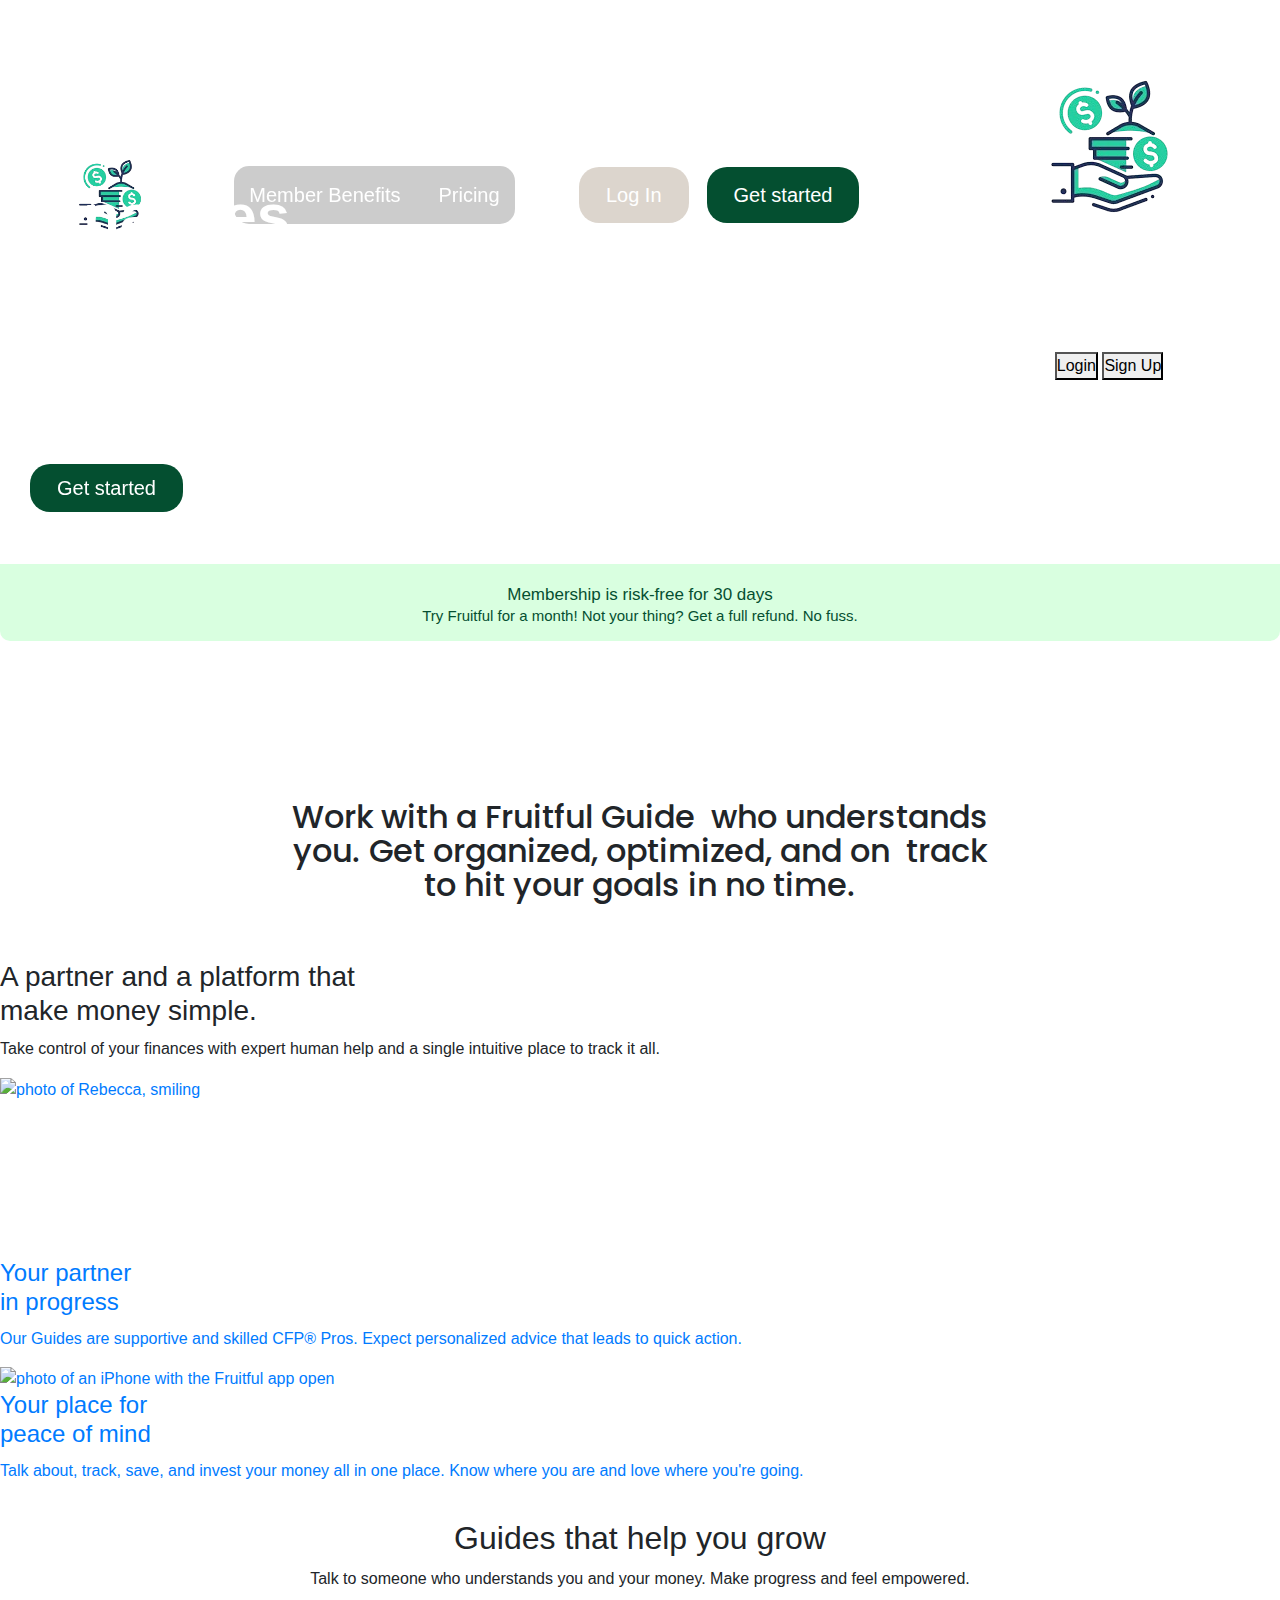
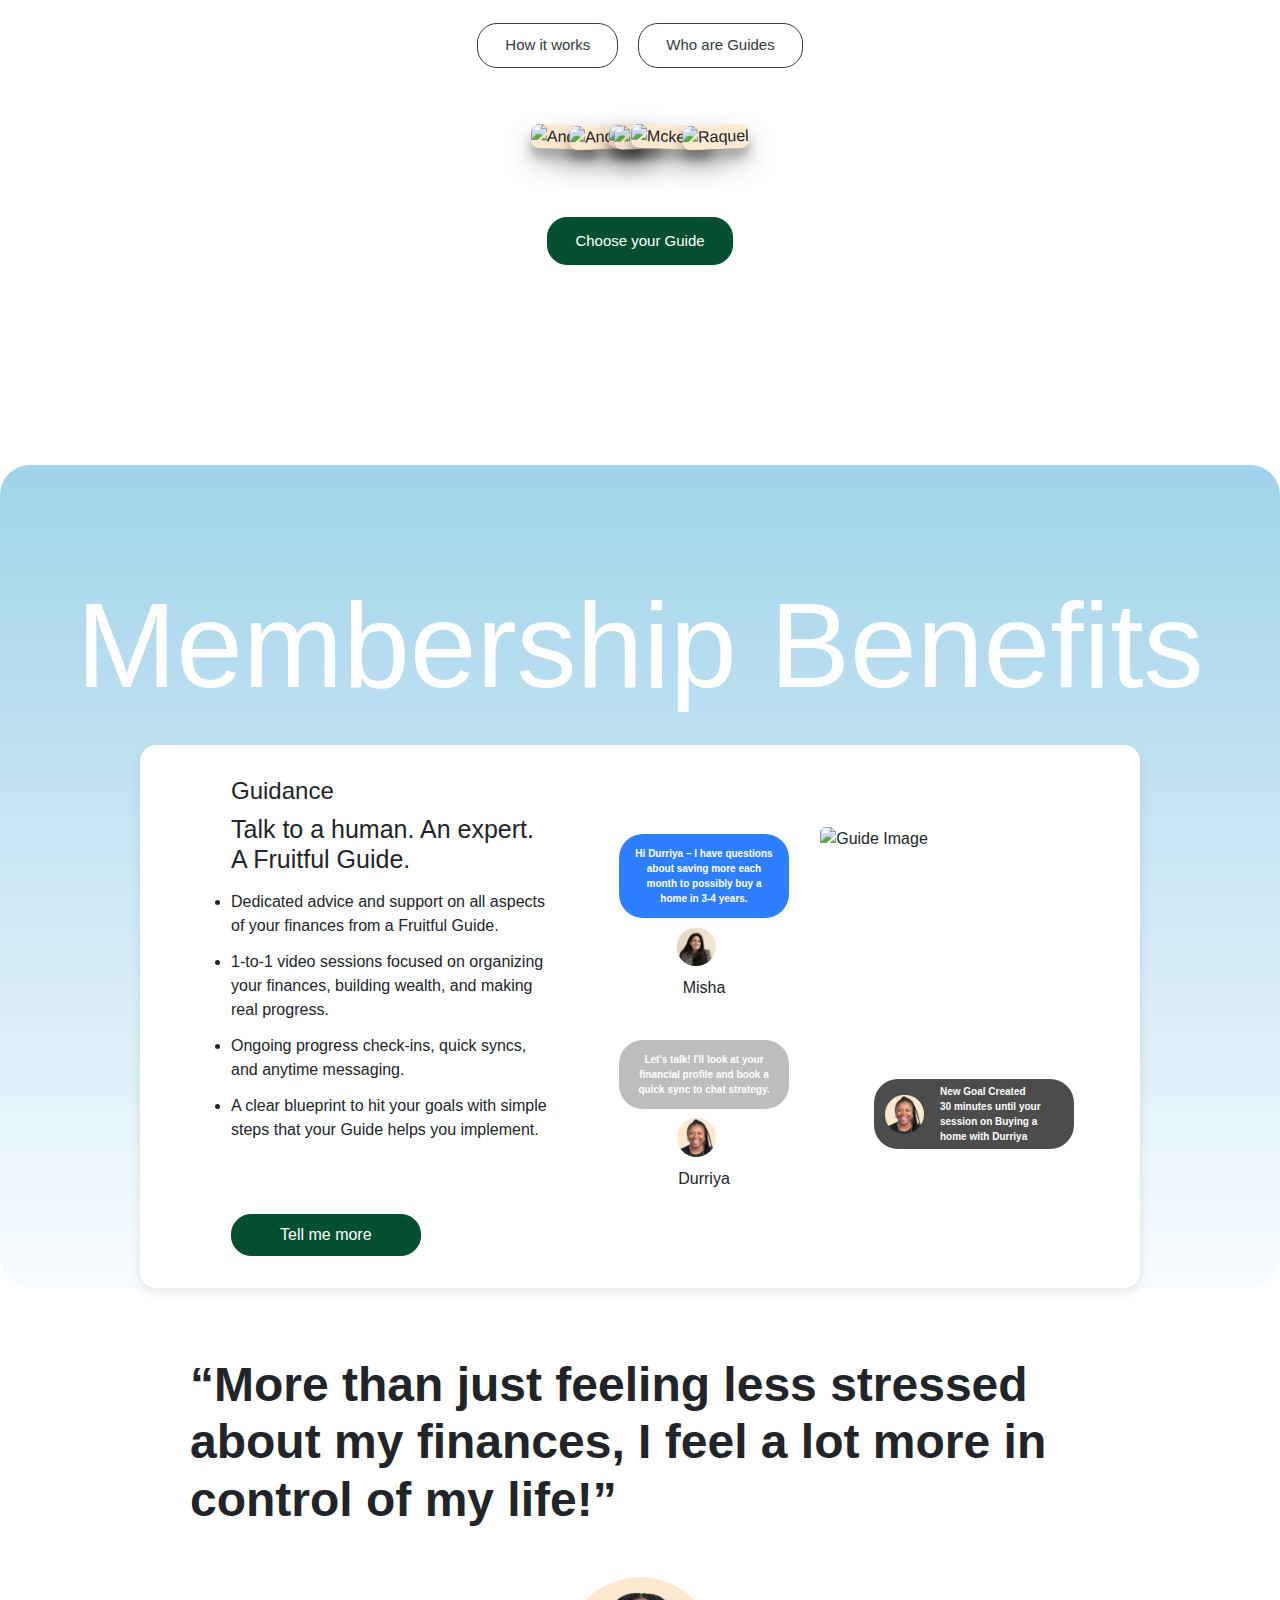
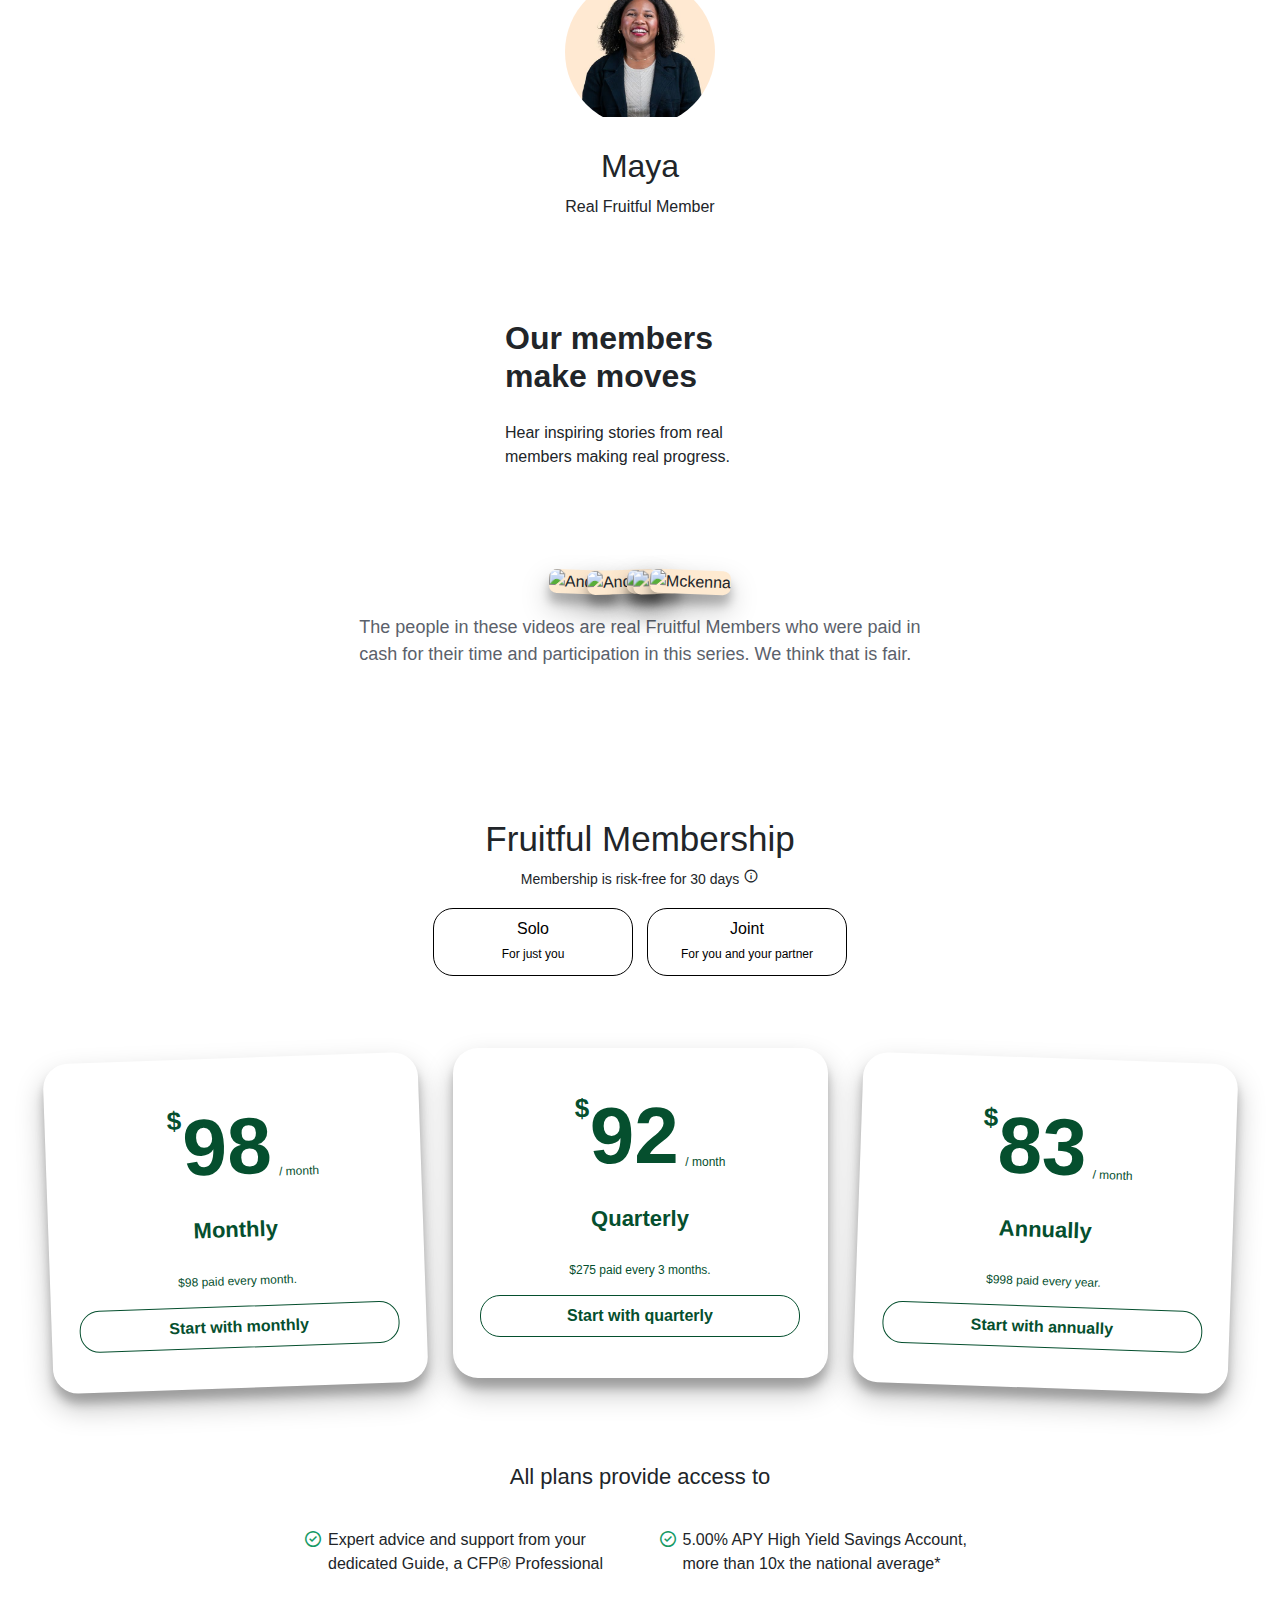
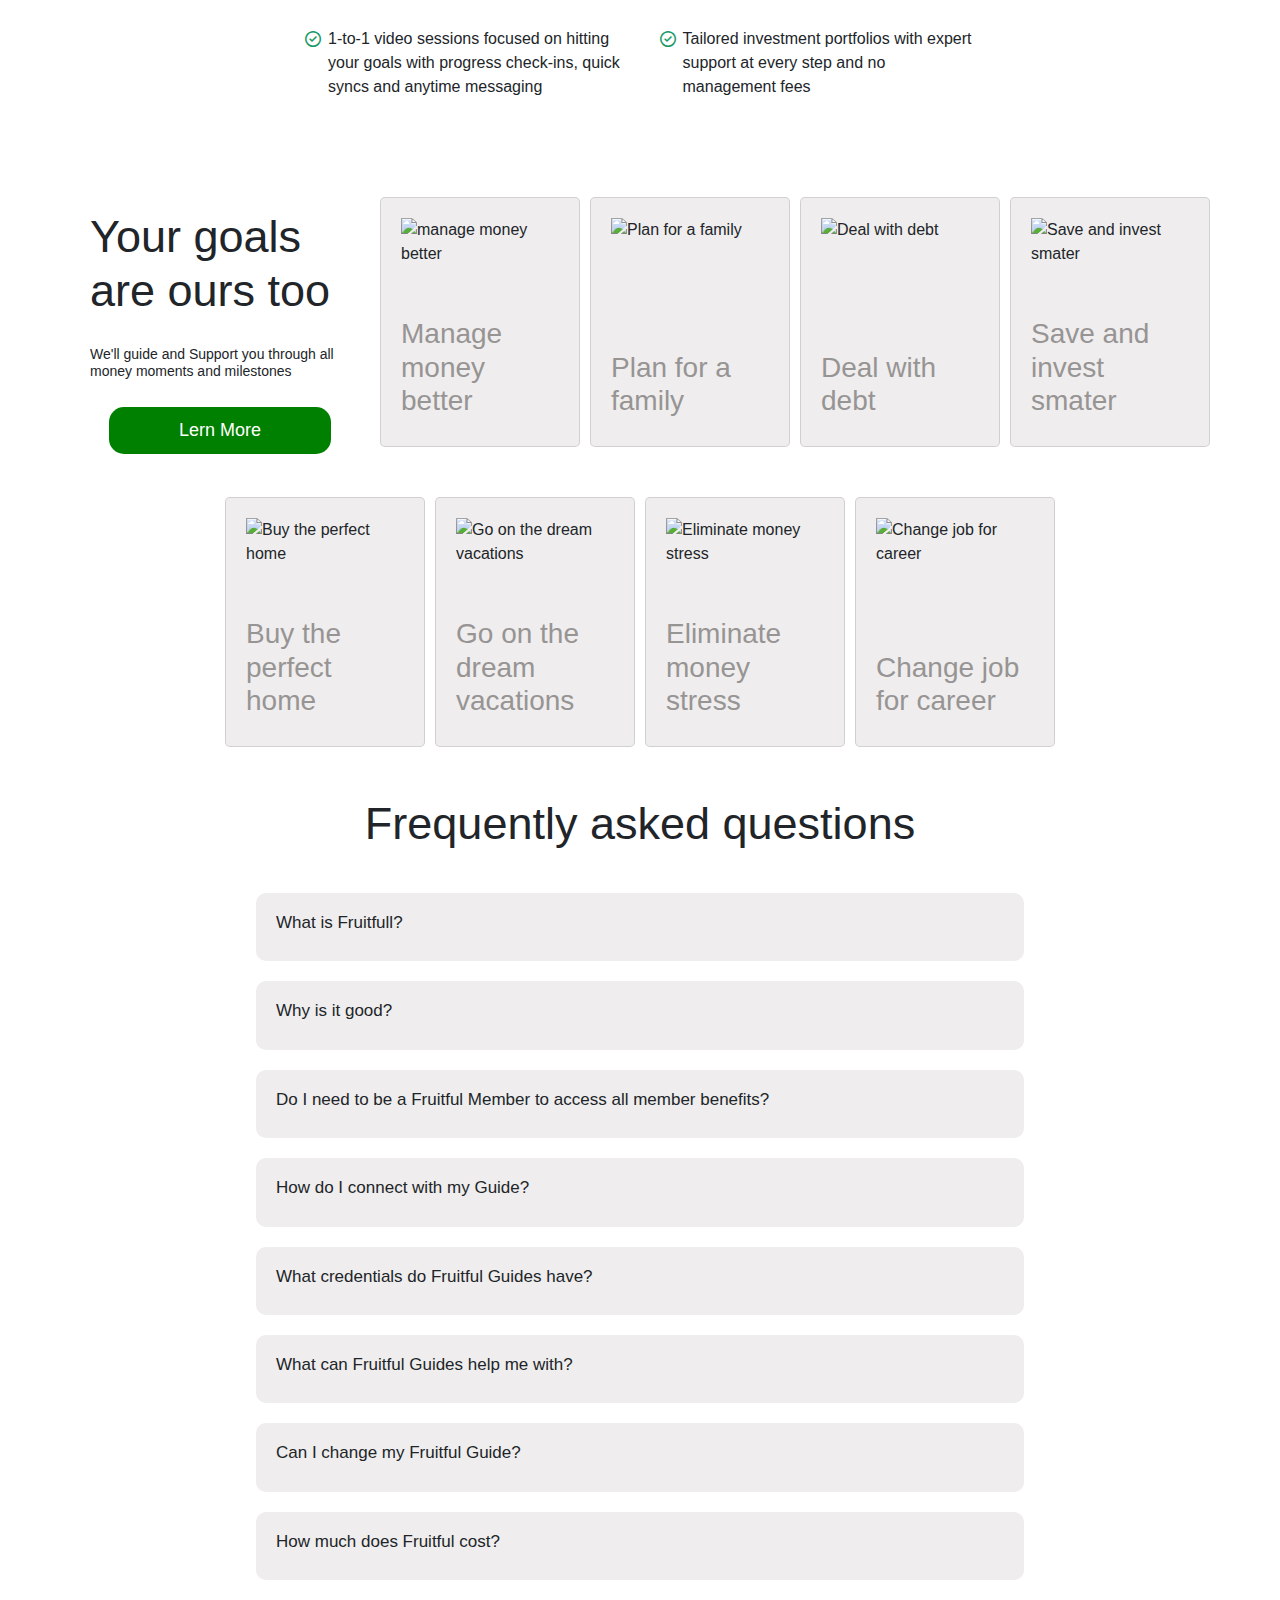
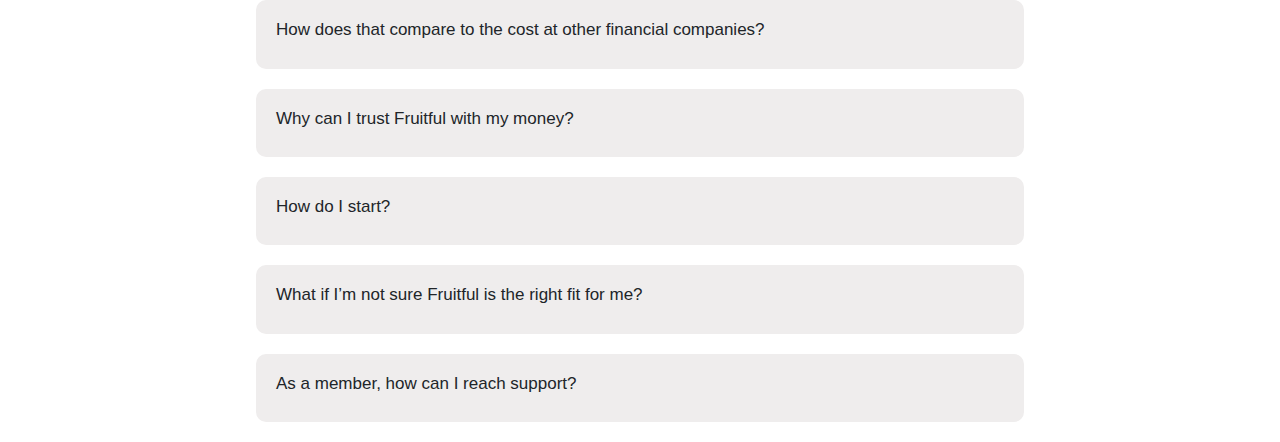
==== commit f05788d7: "change max-widhth of header container" ====
--- a/Bootstrap/index.html
+++ b/Bootstrap/index.html
@@ -617,125 +617,242 @@
 
 
 <body> 
-    
-    <!-- <div class="container-fluid guide-section "> -->
-    <div class="container" style="max-width: 1720px;">
+
+    <div style="max-width: 1400px; margin: auto">
+        <!-- Gourav code start from here -->
+        <div class="cursor-outline" data-cursor-dot></div>
+        <div class="cursor-dot" data-cursor-outline></div>
+        <!-- <div class="container-fluid guide-section "> -->
+  
         <header id="hero">
-            <div id="video-background">
-              <video autoplay muted loop>
-                <source
-                  src="https://d1pwidzl9kib4u.cloudfront.net/marketing/20240423/20240423_Fruitful_Web_Hero_Desktop.mp4"
-                  type="video/mp4"
+          <div id="video-background">
+            <video autoplay muted loop>
+              <source
+                src="https://d1pwidzl9kib4u.cloudfront.net/marketing/20240423/20240423_Fruitful_Web_Hero_Desktop.mp4"
+                type="video/mp4"
+              />
+              Your browser does not support the video tag.
+            </video>
+          </div>
+          <nav id="navbar">
+            <div id="logo">
+              <img src="./assets/images-removebg-preview.png" alt="logo" />
+            </div>
+            <div id="nav-links">
+              <div class="dropdown">
+                <input
+                  type="checkbox"
+                  id="toggle-dropdown"
+                  class="toggle-dropdown"
                 />
-                Your browser does not support the video tag.
-              </video>
-            </div>
-            <nav id="navbar">
-              <div id="logo"><img src="./assets/images-removebg-preview.png" alt="logo"></div>
-              <div id="nav-links">
-                <div class="dropdown">
-                  <input
-                    type="checkbox"
-                    id="toggle-dropdown"
-                    class="toggle-dropdown"
-                  />
-                  <label for="toggle-dropdown" class="dropbtn"
-                    >Member Benefits
-                    <span class="ar"
-                      ><i class="fa-solid fa-angle-down"></i
-                    ></span>
-                    <span class="price">Pricing</span></label
-                  >
-                  <div class="dropdown-content">
-                    <div class="benefit-box">
-                      <div class="benefit-item">
-                        <h3>Guidance</h3>
-                        <p>Expert 1:1 advice and support</p>
-                      </div>
-                      <div class="benefit-item">
-                        <h3>Save</h3>
-                        <p>Earn 5.00% APY on your savings</p>
-                      </div>
-                      <div class="benefit-item">
-                        <h3>Invest</h3>
-                        <p>Smarter investing, set up for you</p>
-                      </div>
+                <label
+                  style="margin-bottom: 0px"
+                  for="toggle-dropdown"
+                  class="dropbtn"
+                  >Member Benefits
+                  <span class="ar"><i class="fa-solid fa-angle-down"></i></span>
+                  <span class="price">Pricing</span></label
+                >
+                <div class="dropdown-content">
+                  <div class="benefit-box">
+                    <div class="benefit-item">
+                      <h3>Guidance</h3>
+                      <p>Expert 1:1 advice and support</p>
+                    </div>
+                    <div class="benefit-item">
+                      <h3>Save</h3>
+                      <p>Earn 5.00% APY on your savings</p>
+                    </div>
+                    <div class="benefit-item">
+                      <h3>Invest</h3>
+                      <p>Smarter investing, set up for you</p>
                     </div>
                   </div>
                 </div>
-                <!-- <div id="pricing">Pricing</div> -->
               </div>
-              <div id="auth-buttons">
-                <!-- <div id="login">Log In</div> -->
-                <button class="bt bt-success-grey">Log In</button>
-                <button class="bt bt-success" id="get-started">Get started</button>
-    
-                <!-- <button class="btn btn-success mt-5" style="font-size: 15px; padding: 12px 27px;">Get Start</button> -->
+              <!-- <div id="pricing">Pricing</div> -->
+            </div>
+            <div id="auth-buttons">
+              <!-- <div id="login">Log In</div> -->
+              <button class="bt bt-success-grey">Log In</button>
+              <button class="bt bt-success" id="get-started">Get started</button>
+  
+              <!-- <button class="btn btn-success mt-5" style="font-size: 15px; padding: 12px 27px;">Get Start</button> -->
+            </div>
+            <p class="humburgerIcon" onclick="handleHamburger()">
+              <i class="fa-solid fa-bars"></i>
+            </p>
+            <div id="menu" class="menu">
+              <span class="closeIcon" onclick="handleHamburger()">&times;</span>
+              <div>
+                <img
+                  id="logo_second"
+                  src="./assets/images-removebg-preview.png"
+                  alt="logo"
+                />
               </div>
-            </nav>
-    
-            <div id="hero-content-div">
-              <div class="hero-content">
-                <h1 id="video-heading">Finances figured out for you</h1>
-                <p>Rebecca is a real FinanceFlow Guide</p>
-                <div>
-                  <button class="bt bt-success" id="get-started">
-                    Get started
-                  </button>
+              <div>
+                <h2 class="optionsNav">Member Benefits</h2>
+                <h2 class="optionsNav">Pricing</h2>
+              </div>
+              <div class="parentForBtn">
+                <button class="login">Login</button>
+                <button class="signUp">Sign Up</button>
+              </div>
+            </div>
+          </nav>
+  
+          <div id="hero-content-div">
+            <div class="hero-content">
+              <h1 id="video-heading">Finances figured out for you</h1>
+              <p>Rebecca is a real FinanceFlow Guide</p>
+              <div>
+                <button class="bt bt-success" id="get-started">
+                  Get started
+                </button>
+              </div>
+            </div>
+          </div>
+  
+          <div id="hero-bottom">
+            <h5>Membership is risk-free for 30 days</h5>
+            <p>
+              Try Fruitful for a month! Not your thing? Get a full refund. No
+              fuss.
+            </p>
+          </div>
+        </header>
+  
+        <!-- <div class="container-fluid guide-section "> -->
+        <main>
+          <div id="heading-main">
+            <h1 id="style-h1-main">
+              Work with a Fruitful Guide
+              <span id="small-img-main"
+                ><img
+                  src="https://cdn.prod.website-files.com/659f15a242e58eb40c8cf14b/65cf6a945a595dae75f4cd2a_guide_headshot_colin_FEE9D1-p-500.png"
+                  alt=""
+                /> </span
+              >who understands you. Get organized, optimized, and on
+              <span id="small-img-main">
+                <img
+                  src="https://cdn.prod.website-files.com/659f15a242e58eb40c8cf14b/65b2236e38cc1d710693c797_Spending.png"
+                  alt=""
+              /></span>
+              track to hit your goals in no time.
+            </h1>
+          </div>
+        </main>
+        <section>
+          <!-- <div id="text-section">
+          <h3>A partner and a platform that make money simple.</h3>
+          
+          <p>Take control of your finances with expert human
+          help and a single intuitive place to track it all.</p>
+        </div>
+        <div class="split-picture">
+          <img
+            src="https://cdn.prod.website-files.com/659f15a242e58eb40c8cf14b/65ce3a4b97ada5b53fdc96a9_headshot_rebecca-p-1080.webp"
+            alt=""
+            id="smile-face"
+          />
+  
+          <img
+            src="https://cdn.prod.website-files.com/659f15a242e58eb40c8cf14b/65ce3a4ba82e6ab1ccfcce2e_partner-progress-p-1080.webp"
+            alt=""
+            id="phone-img"
+          />
+        </div> -->
+          <div class="flex-v a--center gap--small">
+            <h3 class="h-med">
+              <div class="line">A partner and a platform that</div>
+              <div class="line">make money simple.</div>
+            </h3>
+            <div class="p-wrap">
+              <p class="p-med">
+                Take control of your finances with expert human help and a single
+                intuitive place to track it all.
+              </p>
+            </div>
+          </div>
+  
+          <div class="hover-card__wrap">
+            <a
+              data-video-hover=""
+              data-cursor="Choose your Guide"
+              href="https://my.fruitful.com/sign-up/"
+              target="_blank"
+              class="hover-card is--left w-inline-block"
+            >
+              <div class="hover-card-inner">
+                <div class="hover-card-bg">
+                  <img
+                    src="https://cdn.prod.website-files.com/659f15a242e58eb40c8cf14b/65ce3a4b97ada5b53fdc96a9_headshot_rebecca.webp"
+                    loading="lazy"
+                    alt="photo of Rebecca, smiling"
+                    class="cover-img"
+                  />
+                  <video
+                    width="100%"
+                    height="100%"
+                    loop
+                    muted
+                    playsinline
+                    class="bg-video"
+                  >
+                    <source
+                      src="https://d1pwidzl9kib4u.cloudfront.net/marketing/20240305/16x9_Low_Quality_No_Caption/20240306_Fruitfuil_Guide_Compilation_16x9_lo_nocap.mp4"
+                      type="video/mp4"
+                    />
+                  </video>
+                </div>
+                <div class="hover-card__grad"></div>
+                <div class="hover-card__info">
+                  <h4 class="hover-card__title">Your partner<br />in progress</h4>
+                  <div class="hover-card__p">
+                    <p class="p-reg">
+                      Our Guides are supportive and skilled CFP® Pros. Expect
+                      personalized advice that leads to quick action.
+                    </p>
+                  </div>
                 </div>
               </div>
-            </div>
-    
-            <div id="hero-bottom">
-              <h5>Membership is risk-free for 30 days</h5>
-              <p>
-                Try Fruitful for a month! Not your thing? Get a full refund. No
-                fuss.
-              </p>
-            </div>
-          </header>
-          <div class="container-fluid guide-section ">
-          <main>
-            <div id="heading-main">
-              <h1 id="style-h1-main">
-                Work with a Fruitful Guide
-                <span id="small-img-main"
-                  ><img
-                    src="https://cdn.prod.website-files.com/659f15a242e58eb40c8cf14b/65cf6a945a595dae75f4cd2a_guide_headshot_colin_FEE9D1-p-500.png"
-                    alt=""
-                  /> </span
-                >who understands you. Get organized, optimized, and on
-                <span id="small-img-main">
+            </a>
+            <a
+              data-cursor="Get started"
+              href="https://my.fruitful.com/sign-up/"
+              target="_blank"
+              class="hover-card is--right w-inline-block"
+            >
+              <div class="hover-card-inner">
+                <div class="hover-card-bg">
                   <img
-                    src="https://cdn.prod.website-files.com/659f15a242e58eb40c8cf14b/65b2236e38cc1d710693c797_Spending.png"
-                    alt=""
-                /></span>
-                track to hit your goals in no time.
-              </h1>
-            </div>
-          </main>
-          <section>
-            <div id="text-section">
-              <h3>A partner and a platform that make money simple.</h3>
-              
-              <p>Take control of your finances with expert human
-              help and a single intuitive place to track it all.</p>
-            </div>
-            <div class="split-picture">
-              <img
-                src="https://cdn.prod.website-files.com/659f15a242e58eb40c8cf14b/65ce3a4b97ada5b53fdc96a9_headshot_rebecca-p-1080.webp"
-                alt=""
-                id="smile-face"
-              />
-    
-              <img
-                src="https://cdn.prod.website-files.com/659f15a242e58eb40c8cf14b/65ce3a4ba82e6ab1ccfcce2e_partner-progress-p-1080.webp"
-                alt=""
-                id="phone-img"
-              />
-            </div>
-          </section>
-</div>  <article style="display: flex; justify-content: center;">
+                    src="https://cdn.prod.website-files.com/659f15a242e58eb40c8cf14b/65ce3a4ba82e6ab1ccfcce2e_partner-progress.webp"
+                    loading="lazy"
+                    alt="photo of an iPhone with the Fruitful app open"
+                    class="cover-img"
+                  />
+                </div>
+                <div class="hover-card__grad"></div>
+                <div class="hover-card__info">
+                  <h4 class="hover-card__title">
+                    Your place for <br />peace of mind
+                  </h4>
+                  <div class="hover-card__p">
+                    <p class="p-reg">
+                      Talk about, track, save, and invest your money all in one
+                      place. Know where you are and love where you're going.<br />
+                    </p>
+                  </div>
+                </div>
+              </div>
+            </a>
+          </div>
+        </section>
+      </div>
+     
+
+     <article style="display: flex; justify-content: center;">
             <div style="text-align: center;">
                 <h1>Guides that help you grow</h1>
                 <p>Talk to someone who understands you and your money. Make progress and feel empowered.</p>
@@ -794,6 +911,55 @@
             </div>
             
 
+            <div class="parent">
+                <div class="benefits">
+                    <div class="benefits-text">
+                        <h4>Guidance</h4>
+                        <h2>Talk to a human. An expert. A Fruitful Guide.</h2>
+                        <ul>
+                            <li>Dedicated advice and support on all aspects of your finances from a Fruitful Guide.
+                            </li>
+                            <li>1-to-1 video sessions focused on organizing your finances, building wealth, and
+                                making real progress.</li>
+                            <li>Ongoing progress check-ins, quick syncs, and anytime messaging.</li>
+                            <li>A clear blueprint to hit your goals with simple steps that your Guide helps you
+                                implement.</li>
+                        </ul>
+                        <button class="btn btn-success mt-5 px-5 py-2">Tell me more</button>
+                    </div>
+                    <div class="benefits-card" style="position: relative;">
+                        <img src="https://cdn.prod.website-files.com/659f15a242e58eb40c8cf14b/65cf93712db11ffcec514942_Durriya%20headshot-p-500.webp"
+                            alt="Guide Image">
+                        <div class="chat-box">
+                            <div class="chat">
+
+                                <div class="msg blue">Hi Durriya – I have questions about saving more each month to
+                                    possibly buy a home in 3-4 years.</div>
+                                <div>
+                                    <img src="./assets/Misha-small.webp" alt="Misha">
+                                    <p>Misha</p>
+                                </div>
+                            </div>
+                            <div class="chat">
+
+                                <div class="msg gray">Let's talk! I'll look at your financial profile and book a
+                                    quick sync to chat strategy.</div>
+                                <div>
+                                    <img src="./assets/Durriya-small.webp" alt="Durriya">
+                                    <p>Durriya</p>
+                                </div>
+
+                            </div>
+                        </div>
+                        <div class="msg brown" id="Goal-created-chat"
+                            style="text-align: left; display: flex; width: 20em; align-items: center;"><img
+                                src="./assets/Durriya-small.webp" alt="chat-img" id="Durriya-img">
+                            <p id="durriya-p">New Goal Created</br>30 minutes until your session on Buying a home
+                                with Durriya</p>
+                        </div>
+                    </div>
+                </div>
+            </div>
             <!-- <div class="parent">
                 <div class="benefits">
                     <div class="benefits-text">
@@ -891,59 +1057,10 @@
                         </div>
                     </div>
                 </div>
-            </div>
-            <div class="parent">
-                <div class="benefits">
-                    <div class="benefits-text">
-                        <h4>Guidance</h4>
-                        <h2>Talk to a human. An expert. A Fruitful Guide.</h2>
-                        <ul>
-                            <li>Dedicated advice and support on all aspects of your finances from a Fruitful Guide.
-                            </li>
-                            <li>1-to-1 video sessions focused on organizing your finances, building wealth, and
-                                making real progress.</li>
-                            <li>Ongoing progress check-ins, quick syncs, and anytime messaging.</li>
-                            <li>A clear blueprint to hit your goals with simple steps that your Guide helps you
-                                implement.</li>
-                        </ul>
-                        <button class="btn btn-success mt-5 px-5 py-2">Tell me more</button>
-                    </div>
-                    <div class="benefits-card" style="position: relative;">
-                        <img src="https://cdn.prod.website-files.com/659f15a242e58eb40c8cf14b/65cf93712db11ffcec514942_Durriya%20headshot-p-500.webp"
-                            alt="Guide Image">
-                        <div class="chat-box">
-                            <div class="chat">
-
-                                <div class="msg blue">Hi Durriya – I have questions about saving more each month to
-                                    possibly buy a home in 3-4 years.</div>
-                                <div>
-                                    <img src="./assets/Misha-small.webp" alt="Misha">
-                                    <p>Misha</p>
-                                </div>
-                            </div>
-                            <div class="chat">
-
-                                <div class="msg gray">Let's talk! I'll look at your financial profile and book a
-                                    quick sync to chat strategy.</div>
-                                <div>
-                                    <img src="./assets/Durriya-small.webp" alt="Durriya">
-                                    <p>Durriya</p>
-                                </div>
-
-                            </div>
-                        </div>
-                        <div class="msg brown" id="Goal-created-chat"
-                            style="text-align: left; display: flex; width: 20em; align-items: center;"><img
-                                src="./assets/Durriya-small.webp" alt="chat-img" id="Durriya-img">
-                            <p id="durriya-p">New Goal Created</br>30 minutes until your session on Buying a home
-                                with Durriya</p>
-                        </div>
-                    </div>
-                </div>
-            </div>
-
-
- -->
+            </div> -->
+
+
+
 
         </div>
 
@@ -1204,7 +1321,33 @@
       src="https://kit.fontawesome.com/9222c058aa.js"
       crossorigin="anonymous"
     ></script>
-
+       <script>
+        const cursorDot = document.querySelector("[data-cursor-dot]");
+        const cursorOutline = document.querySelector("[data-cursor-outline]");
+        window.addEventListener("mousemove", function (e) {
+            const posX = e.clientX;
+            const posY = e.clientY;
+  
+            cursorDot.style.left = `${posX}px`;
+            cursorDot.style.top = `${posY}px`;
+            cursorOutline.animate({
+                left: `${posX}px`,
+                top: `${posY}px`
+  
+            }, { duration: 500, fill: "forwards" });
+  
+        });
+    </script>
+    <script>
+        function handleHamburger() {
+            const menu = document.getElementById('menu');
+            if (menu.style.top === '0px') {
+                menu.style.top = '-100%';
+            } else {
+                menu.style.top = '0';
+            }
+        }
+    </script>
 </body>
 
 </html>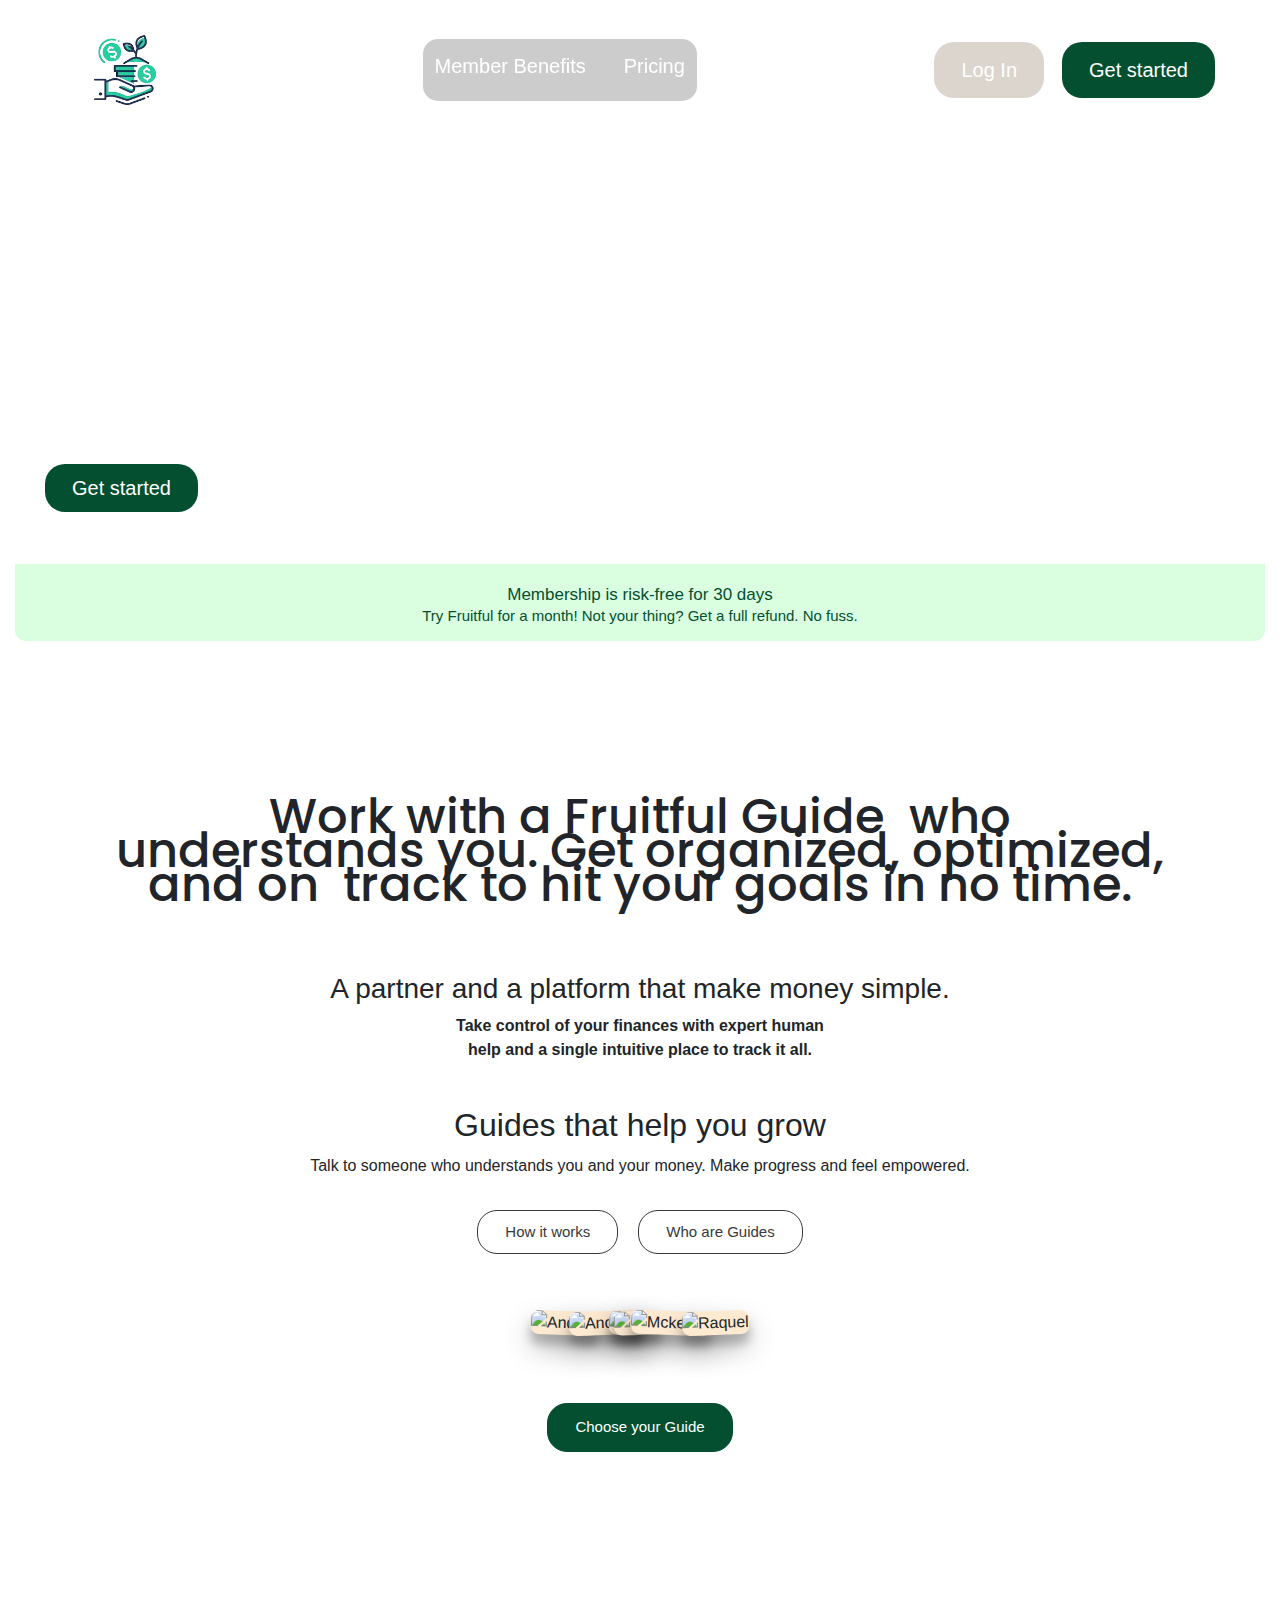
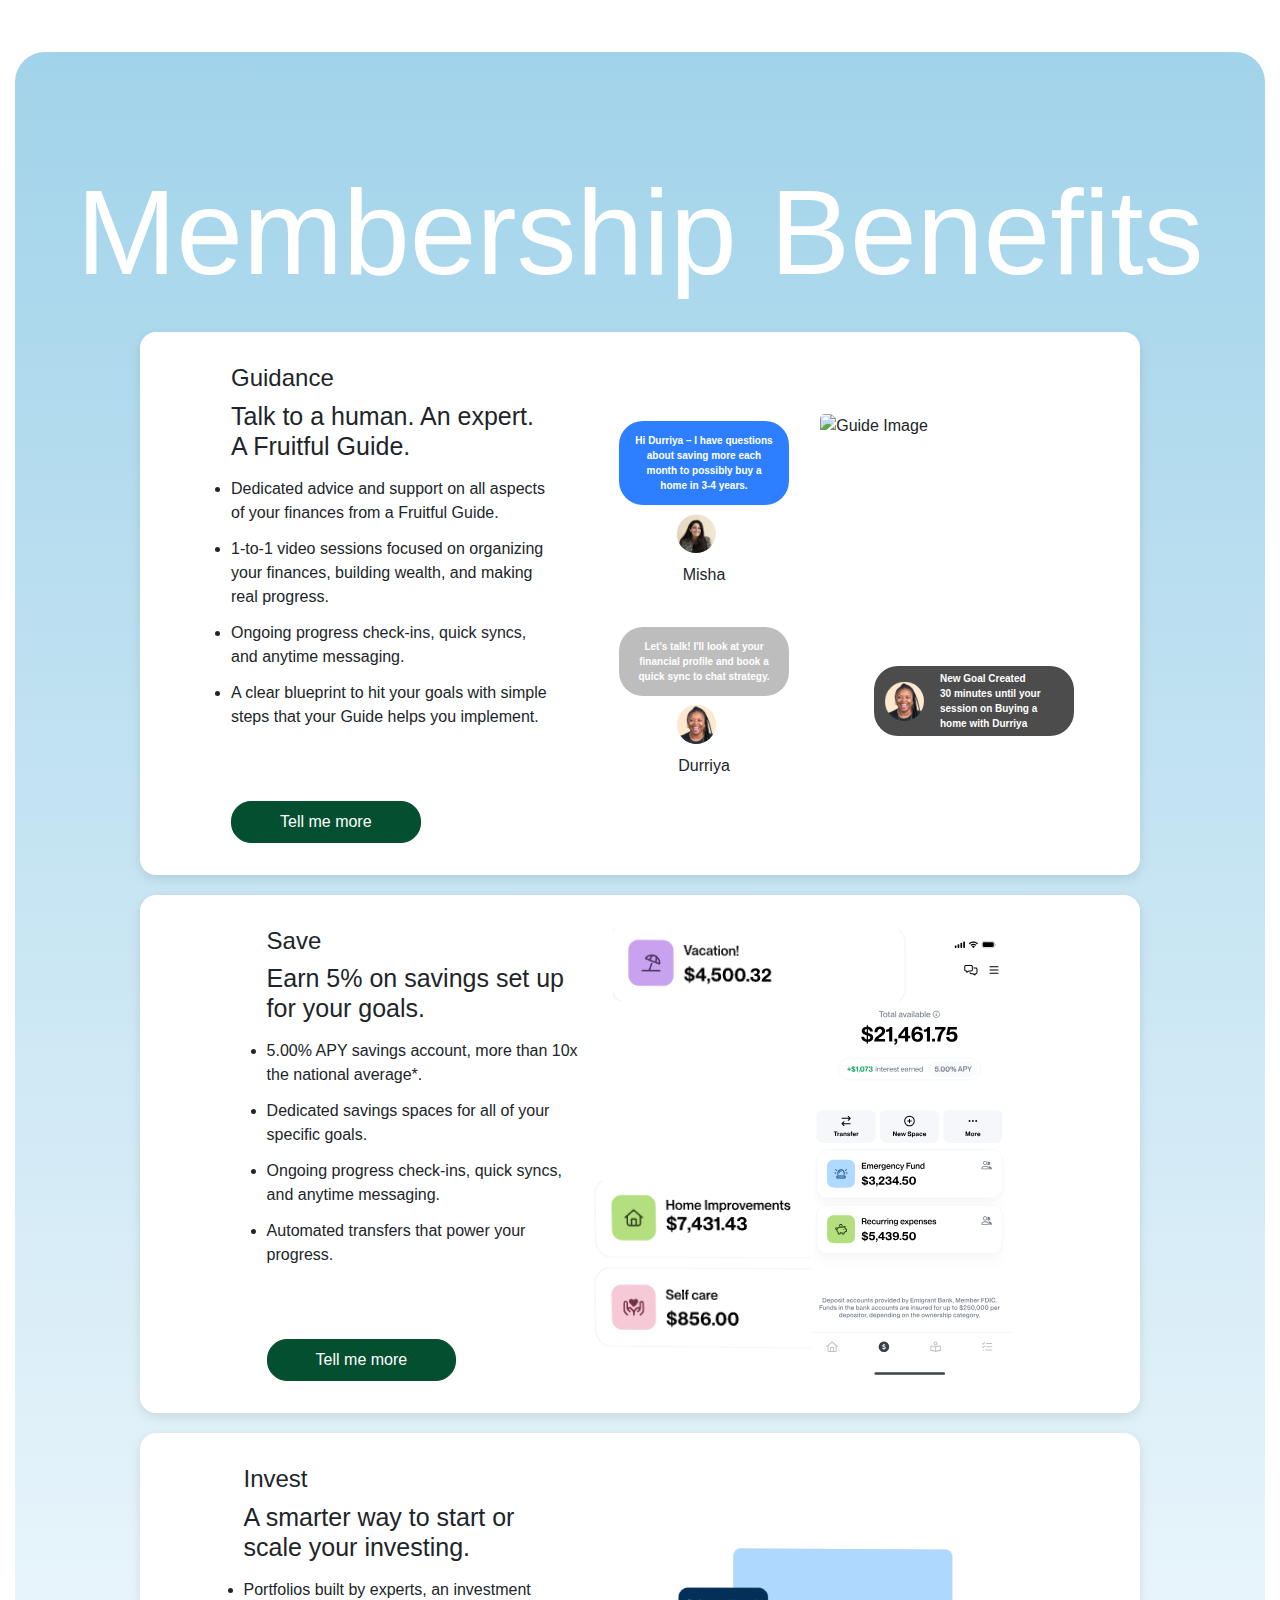
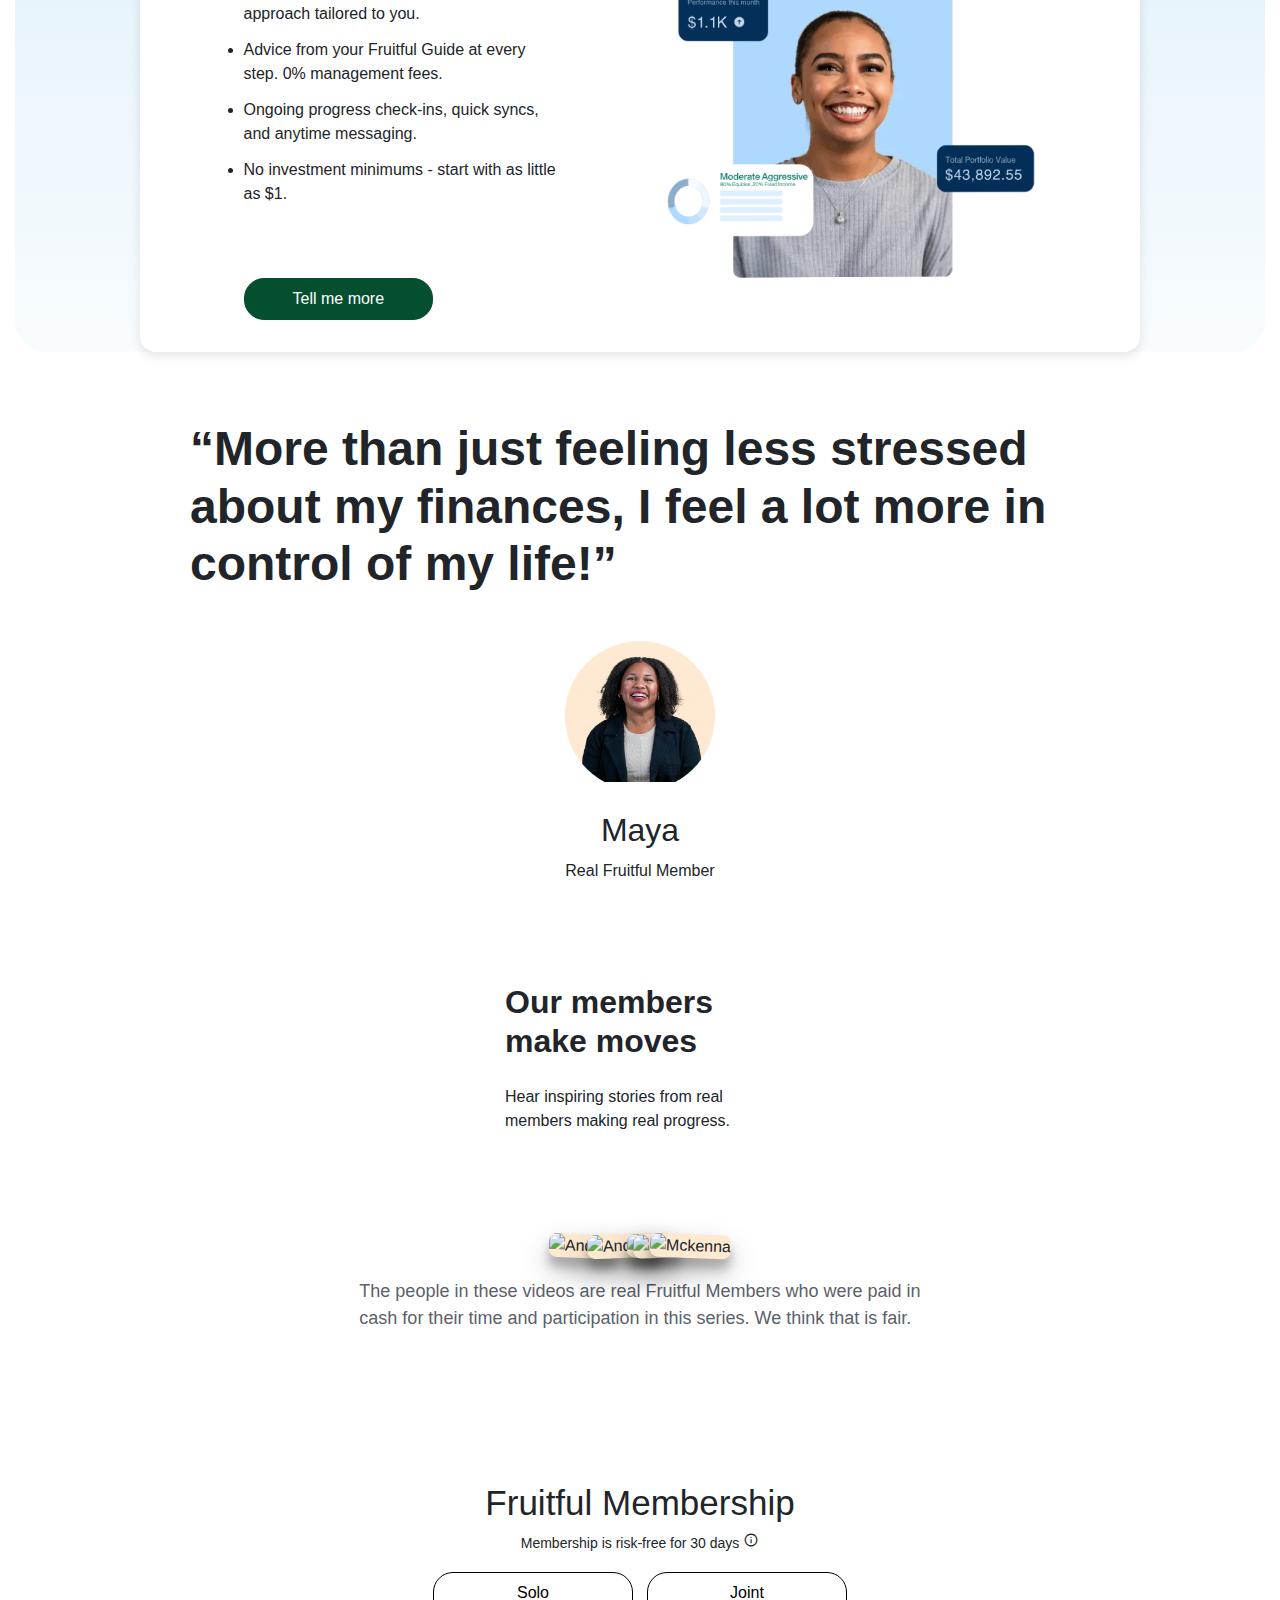
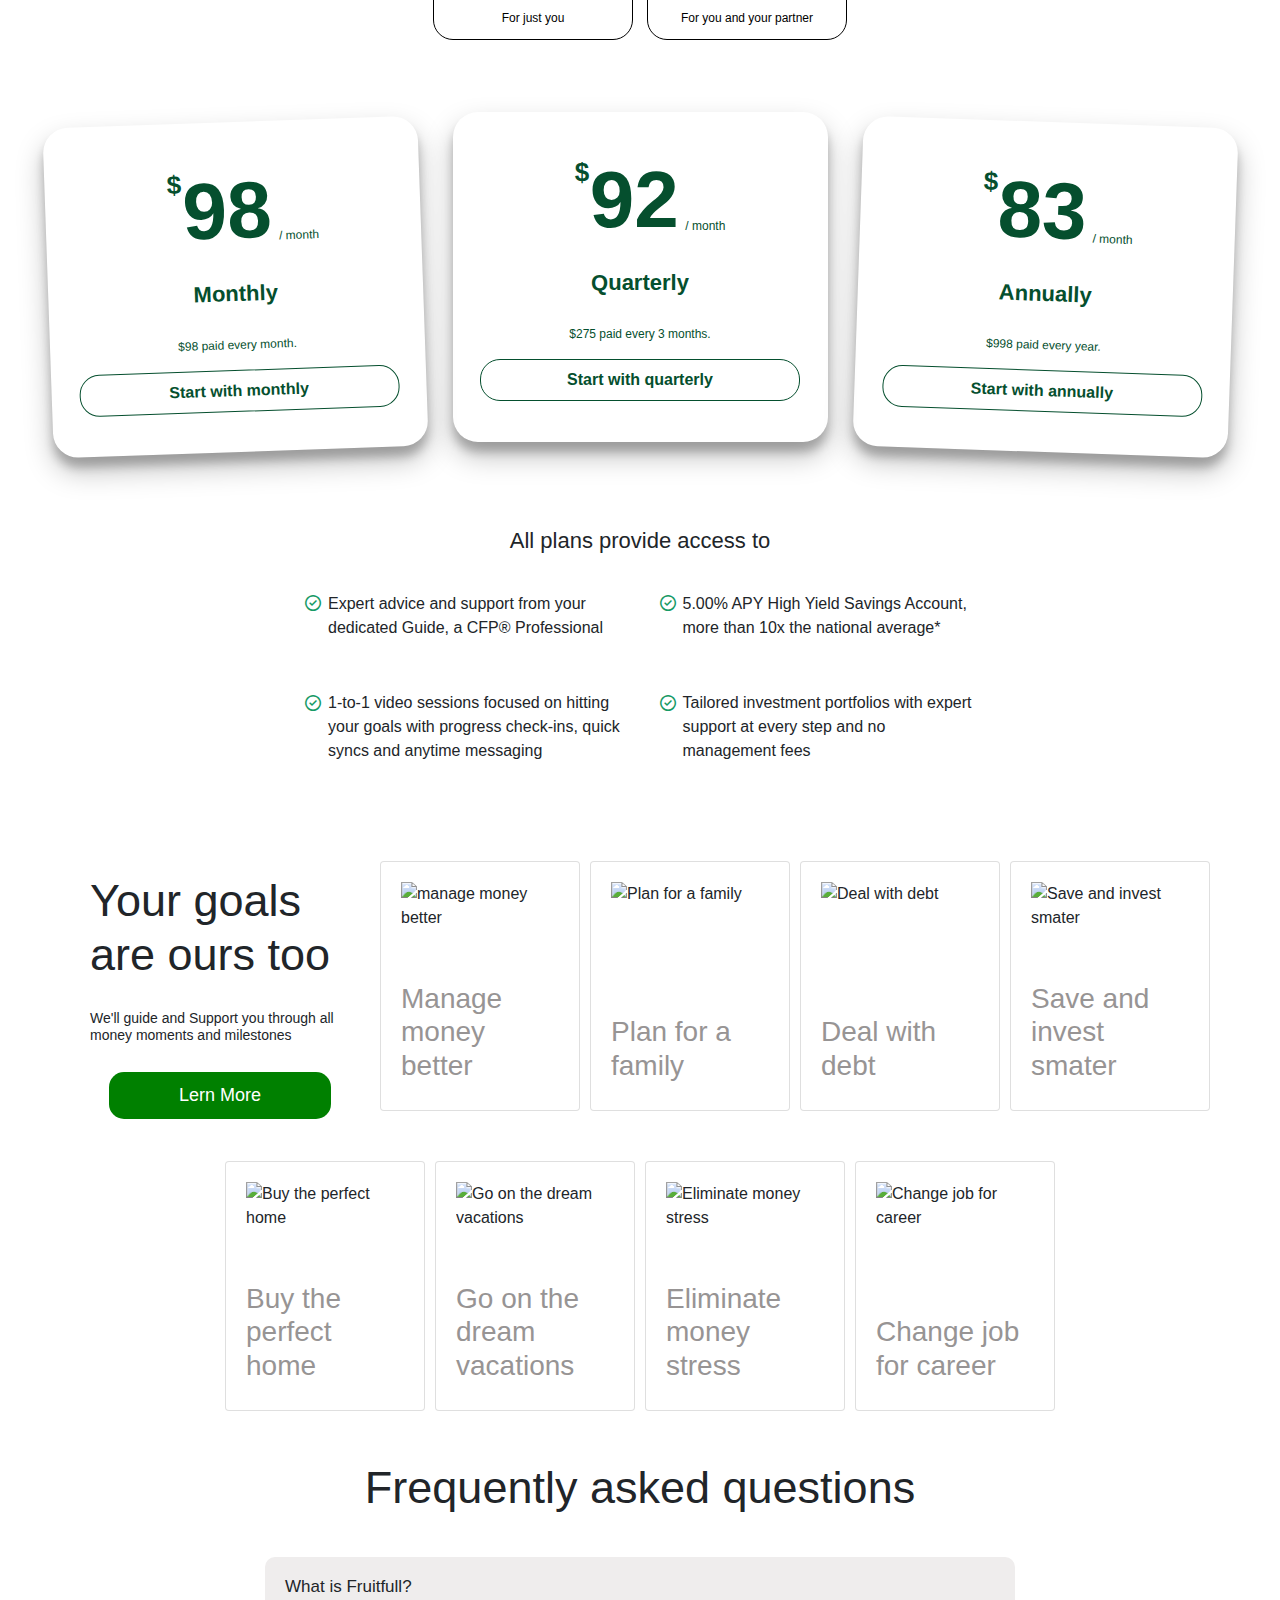
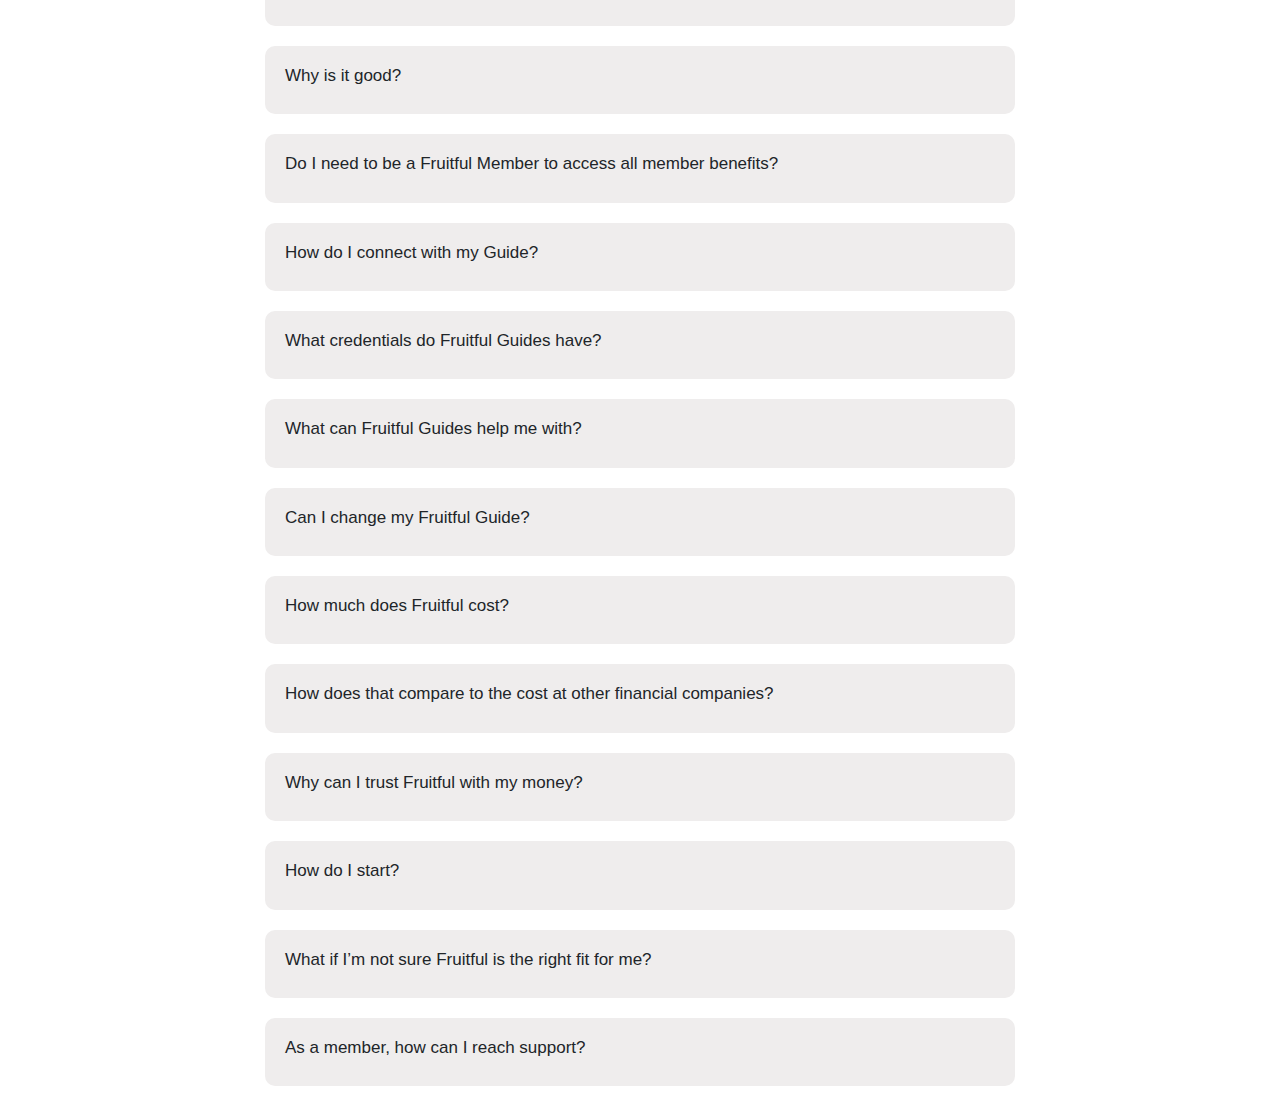
==== commit c33ba054: "changed cards" ====
--- a/Bootstrap/index.html
+++ b/Bootstrap/index.html
@@ -9,7 +9,7 @@
     <link rel="stylesheet"
         href="https://fonts.googleapis.com/css2?family=Material+Symbols+Outlined:opsz,wght,FILL,GRAD@24,400,0,0" />
     <link href="https://maxcdn.bootstrapcdn.com/bootstrap/4.5.2/css/bootstrap.min.css" rel="stylesheet">
-    <link rel="stylesheet" href="./index.css">
+    
     <style>
         /* ---------------------------Sushant's Code--------------------------------------    */
         .guide-section {
@@ -232,6 +232,21 @@
             object-fit: cover;
         }
 
+        .benefits-card-img{
+            border-radius: 5px;
+            max-width: 300px;
+            height: auto;
+            object-fit: cover;
+        }
+
+        .benefits-card-img3{
+            border-radius: 5px;
+            max-width: 300px;
+            height: auto;
+            object-fit: cover;
+            transform: translateX(-50%);
+        }
+
         .chat-box {
             position: absolute;
             top: 0;
@@ -244,6 +259,28 @@
 
         }
 
+        .img-position{
+            position: absolute;
+            top: 0;
+            left: 50%;
+            transform: translateX(-100%);
+            display: flex;
+            flex-direction: column;
+            margin: 0px 0px;
+            padding: 0px 0px;
+        }
+
+        .img-position2{
+            position: absolute;
+            top: 0;
+            left: 50%;
+            transform: translateY(150%);
+            display: flex;
+            flex-direction: column;
+            
+            margin-left: -320px;
+        }
+        
 
         .chat {
             display: flex;
@@ -617,242 +654,125 @@
 
 
 <body> 
-
-    <div style="max-width: 1400px; margin: auto">
-        <!-- Gourav code start from here -->
-        <div class="cursor-outline" data-cursor-dot></div>
-        <div class="cursor-dot" data-cursor-outline></div>
-        <!-- <div class="container-fluid guide-section "> -->
-  
+    
+    <!-- <div class="container-fluid guide-section "> -->
+    <div class="container" style="max-width: 1720px;">
         <header id="hero">
-          <div id="video-background">
-            <video autoplay muted loop>
-              <source
-                src="https://d1pwidzl9kib4u.cloudfront.net/marketing/20240423/20240423_Fruitful_Web_Hero_Desktop.mp4"
-                type="video/mp4"
-              />
-              Your browser does not support the video tag.
-            </video>
-          </div>
-          <nav id="navbar">
-            <div id="logo">
-              <img src="./assets/images-removebg-preview.png" alt="logo" />
-            </div>
-            <div id="nav-links">
-              <div class="dropdown">
-                <input
-                  type="checkbox"
-                  id="toggle-dropdown"
-                  class="toggle-dropdown"
+            <div id="video-background">
+              <video autoplay muted loop>
+                <source
+                  src="https://d1pwidzl9kib4u.cloudfront.net/marketing/20240423/20240423_Fruitful_Web_Hero_Desktop.mp4"
+                  type="video/mp4"
                 />
-                <label
-                  style="margin-bottom: 0px"
-                  for="toggle-dropdown"
-                  class="dropbtn"
-                  >Member Benefits
-                  <span class="ar"><i class="fa-solid fa-angle-down"></i></span>
-                  <span class="price">Pricing</span></label
-                >
-                <div class="dropdown-content">
-                  <div class="benefit-box">
-                    <div class="benefit-item">
-                      <h3>Guidance</h3>
-                      <p>Expert 1:1 advice and support</p>
-                    </div>
-                    <div class="benefit-item">
-                      <h3>Save</h3>
-                      <p>Earn 5.00% APY on your savings</p>
-                    </div>
-                    <div class="benefit-item">
-                      <h3>Invest</h3>
-                      <p>Smarter investing, set up for you</p>
+                Your browser does not support the video tag.
+              </video>
+            </div>
+            <nav id="navbar">
+              <div id="logo"><img src="./assets/images-removebg-preview.png" alt="logo"></div>
+              <div id="nav-links">
+                <div class="dropdown">
+                  <input
+                    type="checkbox"
+                    id="toggle-dropdown"
+                    class="toggle-dropdown"
+                  />
+                  <label for="toggle-dropdown" class="dropbtn"
+                    >Member Benefits
+                    <span class="ar"
+                      ><i class="fa-solid fa-angle-down"></i
+                    ></span>
+                    <span class="price">Pricing</span></label
+                  >
+                  <div class="dropdown-content">
+                    <div class="benefit-box">
+                      <div class="benefit-item">
+                        <h3>Guidance</h3>
+                        <p>Expert 1:1 advice and support</p>
+                      </div>
+                      <div class="benefit-item">
+                        <h3>Save</h3>
+                        <p>Earn 5.00% APY on your savings</p>
+                      </div>
+                      <div class="benefit-item">
+                        <h3>Invest</h3>
+                        <p>Smarter investing, set up for you</p>
+                      </div>
                     </div>
                   </div>
                 </div>
+                <!-- <div id="pricing">Pricing</div> -->
               </div>
-              <!-- <div id="pricing">Pricing</div> -->
-            </div>
-            <div id="auth-buttons">
-              <!-- <div id="login">Log In</div> -->
-              <button class="bt bt-success-grey">Log In</button>
-              <button class="bt bt-success" id="get-started">Get started</button>
-  
-              <!-- <button class="btn btn-success mt-5" style="font-size: 15px; padding: 12px 27px;">Get Start</button> -->
-            </div>
-            <p class="humburgerIcon" onclick="handleHamburger()">
-              <i class="fa-solid fa-bars"></i>
-            </p>
-            <div id="menu" class="menu">
-              <span class="closeIcon" onclick="handleHamburger()">&times;</span>
-              <div>
-                <img
-                  id="logo_second"
-                  src="./assets/images-removebg-preview.png"
-                  alt="logo"
-                />
+              <div id="auth-buttons">
+                <!-- <div id="login">Log In</div> -->
+                <button class="bt bt-success-grey">Log In</button>
+                <button class="bt bt-success" id="get-started">Get started</button>
+    
+                <!-- <button class="btn btn-success mt-5" style="font-size: 15px; padding: 12px 27px;">Get Start</button> -->
               </div>
-              <div>
-                <h2 class="optionsNav">Member Benefits</h2>
-                <h2 class="optionsNav">Pricing</h2>
-              </div>
-              <div class="parentForBtn">
-                <button class="login">Login</button>
-                <button class="signUp">Sign Up</button>
-              </div>
-            </div>
-          </nav>
-  
-          <div id="hero-content-div">
-            <div class="hero-content">
-              <h1 id="video-heading">Finances figured out for you</h1>
-              <p>Rebecca is a real FinanceFlow Guide</p>
-              <div>
-                <button class="bt bt-success" id="get-started">
-                  Get started
-                </button>
-              </div>
-            </div>
-          </div>
-  
-          <div id="hero-bottom">
-            <h5>Membership is risk-free for 30 days</h5>
-            <p>
-              Try Fruitful for a month! Not your thing? Get a full refund. No
-              fuss.
-            </p>
-          </div>
-        </header>
-  
-        <!-- <div class="container-fluid guide-section "> -->
-        <main>
-          <div id="heading-main">
-            <h1 id="style-h1-main">
-              Work with a Fruitful Guide
-              <span id="small-img-main"
-                ><img
-                  src="https://cdn.prod.website-files.com/659f15a242e58eb40c8cf14b/65cf6a945a595dae75f4cd2a_guide_headshot_colin_FEE9D1-p-500.png"
-                  alt=""
-                /> </span
-              >who understands you. Get organized, optimized, and on
-              <span id="small-img-main">
-                <img
-                  src="https://cdn.prod.website-files.com/659f15a242e58eb40c8cf14b/65b2236e38cc1d710693c797_Spending.png"
-                  alt=""
-              /></span>
-              track to hit your goals in no time.
-            </h1>
-          </div>
-        </main>
-        <section>
-          <!-- <div id="text-section">
-          <h3>A partner and a platform that make money simple.</h3>
-          
-          <p>Take control of your finances with expert human
-          help and a single intuitive place to track it all.</p>
-        </div>
-        <div class="split-picture">
-          <img
-            src="https://cdn.prod.website-files.com/659f15a242e58eb40c8cf14b/65ce3a4b97ada5b53fdc96a9_headshot_rebecca-p-1080.webp"
-            alt=""
-            id="smile-face"
-          />
-  
-          <img
-            src="https://cdn.prod.website-files.com/659f15a242e58eb40c8cf14b/65ce3a4ba82e6ab1ccfcce2e_partner-progress-p-1080.webp"
-            alt=""
-            id="phone-img"
-          />
-        </div> -->
-          <div class="flex-v a--center gap--small">
-            <h3 class="h-med">
-              <div class="line">A partner and a platform that</div>
-              <div class="line">make money simple.</div>
-            </h3>
-            <div class="p-wrap">
-              <p class="p-med">
-                Take control of your finances with expert human help and a single
-                intuitive place to track it all.
-              </p>
-            </div>
-          </div>
-  
-          <div class="hover-card__wrap">
-            <a
-              data-video-hover=""
-              data-cursor="Choose your Guide"
-              href="https://my.fruitful.com/sign-up/"
-              target="_blank"
-              class="hover-card is--left w-inline-block"
-            >
-              <div class="hover-card-inner">
-                <div class="hover-card-bg">
-                  <img
-                    src="https://cdn.prod.website-files.com/659f15a242e58eb40c8cf14b/65ce3a4b97ada5b53fdc96a9_headshot_rebecca.webp"
-                    loading="lazy"
-                    alt="photo of Rebecca, smiling"
-                    class="cover-img"
-                  />
-                  <video
-                    width="100%"
-                    height="100%"
-                    loop
-                    muted
-                    playsinline
-                    class="bg-video"
-                  >
-                    <source
-                      src="https://d1pwidzl9kib4u.cloudfront.net/marketing/20240305/16x9_Low_Quality_No_Caption/20240306_Fruitfuil_Guide_Compilation_16x9_lo_nocap.mp4"
-                      type="video/mp4"
-                    />
-                  </video>
-                </div>
-                <div class="hover-card__grad"></div>
-                <div class="hover-card__info">
-                  <h4 class="hover-card__title">Your partner<br />in progress</h4>
-                  <div class="hover-card__p">
-                    <p class="p-reg">
-                      Our Guides are supportive and skilled CFP® Pros. Expect
-                      personalized advice that leads to quick action.
-                    </p>
-                  </div>
+            </nav>
+    
+            <div id="hero-content-div">
+              <div class="hero-content">
+                <h1 id="video-heading">Finances figured out for you</h1>
+                <p>Rebecca is a real FinanceFlow Guide</p>
+                <div>
+                  <button class="bt bt-success" id="get-started">
+                    Get started
+                  </button>
                 </div>
               </div>
-            </a>
-            <a
-              data-cursor="Get started"
-              href="https://my.fruitful.com/sign-up/"
-              target="_blank"
-              class="hover-card is--right w-inline-block"
-            >
-              <div class="hover-card-inner">
-                <div class="hover-card-bg">
+            </div>
+    
+            <div id="hero-bottom">
+              <h5>Membership is risk-free for 30 days</h5>
+              <p>
+                Try Fruitful for a month! Not your thing? Get a full refund. No
+                fuss.
+              </p>
+            </div>
+          </header>
+          <div class="container-fluid guide-section ">
+          <main>
+            <div id="heading-main">
+              <h1 id="style-h1-main">
+                Work with a Fruitful Guide
+                <span id="small-img-main"
+                  ><img
+                    src="https://cdn.prod.website-files.com/659f15a242e58eb40c8cf14b/65cf6a945a595dae75f4cd2a_guide_headshot_colin_FEE9D1-p-500.png"
+                    alt=""
+                  /> </span
+                >who understands you. Get organized, optimized, and on
+                <span id="small-img-main">
                   <img
-                    src="https://cdn.prod.website-files.com/659f15a242e58eb40c8cf14b/65ce3a4ba82e6ab1ccfcce2e_partner-progress.webp"
-                    loading="lazy"
-                    alt="photo of an iPhone with the Fruitful app open"
-                    class="cover-img"
-                  />
-                </div>
-                <div class="hover-card__grad"></div>
-                <div class="hover-card__info">
-                  <h4 class="hover-card__title">
-                    Your place for <br />peace of mind
-                  </h4>
-                  <div class="hover-card__p">
-                    <p class="p-reg">
-                      Talk about, track, save, and invest your money all in one
-                      place. Know where you are and love where you're going.<br />
-                    </p>
-                  </div>
-                </div>
-              </div>
-            </a>
-          </div>
-        </section>
-      </div>
-     
-
-     <article style="display: flex; justify-content: center;">
+                    src="https://cdn.prod.website-files.com/659f15a242e58eb40c8cf14b/65b2236e38cc1d710693c797_Spending.png"
+                    alt=""
+                /></span>
+                track to hit your goals in no time.
+              </h1>
+            </div>
+          </main>
+          <section>
+            <div id="text-section">
+              <h3>A partner and a platform that make money simple.</h3>
+              
+              <p>Take control of your finances with expert human
+              help and a single intuitive place to track it all.</p>
+            </div>
+            <div class="split-picture">
+              <img
+                src="https://cdn.prod.website-files.com/659f15a242e58eb40c8cf14b/65ce3a4b97ada5b53fdc96a9_headshot_rebecca-p-1080.webp"
+                alt=""
+                id="smile-face"
+              />
+    
+              <img
+                src="https://cdn.prod.website-files.com/659f15a242e58eb40c8cf14b/65ce3a4ba82e6ab1ccfcce2e_partner-progress-p-1080.webp"
+                alt=""
+                id="phone-img"
+              />
+            </div>
+          </section>
+</div>  <article style="display: flex; justify-content: center;">
             <div style="text-align: center;">
                 <h1>Guides that help you grow</h1>
                 <p>Talk to someone who understands you and your money. Make progress and feel empowered.</p>
@@ -960,105 +880,59 @@
                     </div>
                 </div>
             </div>
-            <!-- <div class="parent">
+            <div class="parent">
                 <div class="benefits">
                     <div class="benefits-text">
-                        <h4>Guidance</h4>
-                        <h2>Talk to a human. An expert. A Fruitful Guide.</h2>
+                        <h4>Save</h4>
+                        <h2>Earn 5% on savings set up for your goals.</h2>
                         <ul>
-                            <li>Dedicated advice and support on all aspects of your finances from a Fruitful Guide.
-                            </li>
-                            <li>1-to-1 video sessions focused on organizing your finances, building wealth, and
-                                making real progress.</li>
+                            <li>5.00% APY savings account, more than 10x the national average*.</li>
+                            <li>Dedicated savings spaces for all of your  +specific goals.</li>
                             <li>Ongoing progress check-ins, quick syncs, and anytime messaging.</li>
-                            <li>A clear blueprint to hit your goals with simple steps that your Guide helps you
-                                implement.</li>
+                            <li>Automated transfers that power your progress.</li>
                         </ul>
                         <button class="btn btn-success mt-5 px-5 py-2">Tell me more</button>
                     </div>
-                    <div class="benefits-card" style="position: relative;">
-                        <img src="https://cdn.prod.website-files.com/659f15a242e58eb40c8cf14b/65cf93712db11ffcec514942_Durriya%20headshot-p-500.webp"
-                            alt="Guide Image">
+                    <div class="benefits-card-img" style="position: relative;">
+                        <img src="./assets/Emergency_funds.svg"
+                            alt="Guide Image" height="450px">
                         <div class="chat-box">
-                            <div class="chat">
-
-                                <div class="msg blue">Hi Durriya – I have questions about saving more each month to
-                                    possibly buy a home in 3-4 years.</div>
-                                <div>
-                                    <img src="./assets/Misha-small.webp" alt="Misha">
-                                    <p>Misha</p>
+                            <div class="img-position">
+                                <img src="./assets/Vacation!.png" alt="">
+                            </div>
+                            <div>
+                                <div class="img-position2">
+                                    <img src="./assets/Home_improvements.png" alt="">
                                 </div>
                             </div>
-                            <div class="chat">
-
-                                <div class="msg gray">Let's talk! I'll look at your financial profile and book a
-                                    quick sync to chat strategy.</div>
-                                <div>
-                                    <img src="./assets/Durriya-small.webp" alt="Durriya">
-                                    <p>Durriya</p>
-                                </div>
-
-                            </div>
                         </div>
-                        <div class="msg brown" id="Goal-created-chat"
-                            style="text-align: left; display: flex; width: 20em; align-items: center;"><img
-                                src="./assets/Durriya-small.webp" alt="chat-img" id="Durriya-img">
-                            <p id="durriya-p">New Goal Created</br>30 minutes until your session on Buying a home
-                                with Durriya</p>
-                        </div>
+                       
                     </div>
                 </div>
             </div>
             <div class="parent">
                 <div class="benefits">
                     <div class="benefits-text">
-                        <h4>Guidance</h4>
-                        <h2>Talk to a human. An expert. A Fruitful Guide.</h2>
+                        <h4>Invest</h4>
+                        <h2>A smarter way to start or scale your investing.</h2>
                         <ul>
-                            <li>Dedicated advice and support on all aspects of your finances from a Fruitful Guide.
+                            <li>Portfolios built by experts, an investment approach tailored to you.
                             </li>
-                            <li>1-to-1 video sessions focused on organizing your finances, building wealth, and
-                                making real progress.</li>
+                            <li>Advice from your Fruitful Guide at every step.
+                                0% management fees.</li>
                             <li>Ongoing progress check-ins, quick syncs, and anytime messaging.</li>
-                            <li>A clear blueprint to hit your goals with simple steps that your Guide helps you
-                                implement.</li>
+                            <li>No investment minimums - start with as little as $1.</li>
                         </ul>
                         <button class="btn btn-success mt-5 px-5 py-2">Tell me more</button>
                     </div>
-                    <div class="benefits-card" style="position: relative;">
-                        <img src="https://cdn.prod.website-files.com/659f15a242e58eb40c8cf14b/65cf93712db11ffcec514942_Durriya%20headshot-p-500.webp"
-                            alt="Guide Image">
-                        <div class="chat-box">
-                            <div class="chat">
-
-                                <div class="msg blue">Hi Durriya – I have questions about saving more each month to
-                                    possibly buy a home in 3-4 years.</div>
-                                <div>
-                                    <img src="./assets/Misha-small.webp" alt="Misha">
-                                    <p>Misha</p>
-                                </div>
-                            </div>
-                            <div class="chat">
-
-                                <div class="msg gray">Let's talk! I'll look at your financial profile and book a
-                                    quick sync to chat strategy.</div>
-                                <div>
-                                    <img src="./assets/Durriya-small.webp" alt="Durriya">
-                                    <p>Durriya</p>
-                                </div>
-
-                            </div>
-                        </div>
-                        <div class="msg brown" id="Goal-created-chat"
-                            style="text-align: left; display: flex; width: 20em; align-items: center;"><img
-                                src="./assets/Durriya-small.webp" alt="chat-img" id="Durriya-img">
-                            <p id="durriya-p">New Goal Created</br>30 minutes until your session on Buying a home
-                                with Durriya</p>
-                        </div>
+                    <div class="benefits-card-img3" style="position: relative;">
+                        <img src="./assets/raquel-benefit-card-img.png"
+                            alt="Guide Image" height="400px">   
                     </div>
                 </div>
-            </div> -->
-
+            </div>
+            
 
 
 
@@ -1321,33 +1195,7 @@
       src="https://kit.fontawesome.com/9222c058aa.js"
       crossorigin="anonymous"
     ></script>
-       <script>
-        const cursorDot = document.querySelector("[data-cursor-dot]");
-        const cursorOutline = document.querySelector("[data-cursor-outline]");
-        window.addEventListener("mousemove", function (e) {
-            const posX = e.clientX;
-            const posY = e.clientY;
-  
-            cursorDot.style.left = `${posX}px`;
-            cursorDot.style.top = `${posY}px`;
-            cursorOutline.animate({
-                left: `${posX}px`,
-                top: `${posY}px`
-  
-            }, { duration: 500, fill: "forwards" });
-  
-        });
-    </script>
-    <script>
-        function handleHamburger() {
-            const menu = document.getElementById('menu');
-            if (menu.style.top === '0px') {
-                menu.style.top = '-100%';
-            } else {
-                menu.style.top = '0';
-            }
-        }
-    </script>
+
 </body>
 
 </html>--- a/Bootstrap/style.css
+++ b/Bootstrap/style.css
@@ -1,11 +1,12 @@
 /* General Styles */
 /* Gourav's code */
-@import url('https://fonts.googleapis.com/css2?family=Poppins:ital,wght@0,100;0,200;0,300;0,400;0,500;0,600;0,700;0,800;0,900;1,100;1,200;1,300;1,400;1,500;1,600;1,700;1,800;1,900&display=swap');
+@import url("https://fonts.googleapis.com/css2?family=Poppins:ital,wght@0,100;0,200;0,300;0,400;0,500;0,600;0,700;0,800;0,900;1,100;1,200;1,300;1,400;1,500;1,600;1,700;1,800;1,900&display=swap");
 body {
   font-family: "Poppins", sans-serif;
   margin: 0;
   padding: 0;
   box-sizing: border-box;
+  cursor: none;
 }
 div.container {
   max-width: 1400px;
@@ -62,9 +63,8 @@
   font-size: 54px;
   font-weight: bold;
   color: white;
-
-}
-#logo img{
+}
+#logo img {
   height: 120px;
 }
 
@@ -78,21 +78,22 @@
   flex-direction: column;
   align-items: center;
   cursor: pointer;
-  
+
   /* background-color: rgba(211, 203, 192, 0.8); */
-  background-color: rgba(0,0,0,0.2);
+  background-color: rgba(0, 0, 0, 0.2);
   backdrop-filter: blur(5px);
-  padding: 9px 5px;
+  /* here need to ne increased padding 9 to 12px */
+  padding: 12px; 
   border-radius: 15px;
   color: white;
   position: relative;
-  
 }
 
 /* Dropdown Styles */
 .dropdown {
   position: relative;
   display: inline-block;
+
 }
 
 .toggle-dropdown {
@@ -101,7 +102,7 @@
 
 .dropbtn {
   color: white;
-  padding: 5px 10px;
+  /* padding: 5px 10px; need to be comment out  */
 
   font-size: 20px;
   border: none;
@@ -120,7 +121,7 @@
   transition: transform 0.3s ease;
 }
 
-.toggle-dropdown:checked + .dropbtn .arrow {
+.toggle-dropdown:checked + .dropbtn .ar {
   transform: rotate(180deg);
 }
 
@@ -129,7 +130,7 @@
   position: absolute;
   margin-top: 55px;
   /* margin-left: -100%; */
-  background-color: rgba(0,0,0,0.2);
+  background-color: rgba(0, 0, 0, 0.2);
   /* background-color: rgba(154, 154, 154, 0.4);
   backdrop-filter: blur(15px);
   -webkit-backdrop-filter: blur(15px); */
@@ -203,7 +204,7 @@
   left: 30px;
   text-align: left;
   width: 450px;
-  
+
   color: white; /* Ensure text color is visible against the background */
 }
 
@@ -294,15 +295,14 @@
 
 #hero-bottom > p {
   font-size: 15px;
-  margin-top:0px ;
-}
-
-#heading-main {
+  margin-top: 0px;
+}
+
+ /* #heading-main {
   text-align: center;
   display: flex;
   justify-content: center;
   margin-bottom: 50px;
- 
 }
 
 #style-h1-main {
@@ -314,43 +314,344 @@
 
 #small-img-main img {
   height: 50px;
+
+  width: auto;
+}  */
+
+#heading-main {
+  text-align: center;
+  display: flex;
+  justify-content: center;
+  margin-bottom: 50px;
+}
+
+#style-h1-main {
+  max-width: 22em;
+  font-family: "Poppins", sans-serif;
+  font-weight: 500;
+  line-height: 34px;
+  animation: textAnimation 10s infinite; /* Total duration includes animation and pause */
+}
+
+#small-img-main img {
+  height: 50px;
+  width: auto;
+  animation: bounce 2s infinite;
+}
+
+@keyframes textAnimation {
+  0% {
+    opacity: 0;
+    transform: translateX(-100%);
+    color: black;
+  }
+  10% {
+    opacity: 1;
+    transform: translateX(0);
+  }
   
-  width: auto;
-}
-#text-section p{
-  font-weight: 100;
-   
-  
-}
-
-.split-picture{
-  margin-top: 40px;
-  display: flex;
-  /* justify-content: space-between; */
-  gap: 20px;
+  70% {
+    color: black;
+  }
+  90% {
+    opacity: 1;
+    transform: translateX(0);
+  }
+  100% {
+    opacity: 0;
+    transform: translateX(-100%);
+  }
+}
+
+@keyframes bounce {
+  0%, 20%, 50%, 80%, 100% {
+    transform: translateY(0);
+  }
+  40% {
+    transform: translateY(-10px);
+  }
+  60% {
+    transform: translateY(-5px);
+  }
+}
+
+
+.flex-v {
+  display: flex;
+  flex-direction: column;
   align-items: center;
-  justify-content: center;
+  gap: 10px;
+}
+
+.a--center {
+  align-items: center;
+}
+
+.gap--small {
+  gap: 10px;
+}
+
+.h-med {
+  font-size: 1.5rem;
+  font-weight: 600;
+  line-height: 1.3;
+  text-align: center;
+  margin: 0;
+}
+
+.line {
+  display: block;
+  text-align: center;
+  width: 100%;
+  transform: translate(0px, 0px);
+  opacity: 1;
+}
+
+.p-wrap {
+  /* margin-top: -46px; */
+  max-width: 400px;
+}
+
+.p-med {
+  font-size: 1rem;
+  line-height: 1.5;
+  text-align: center;
+}
+
+.hover-card__wrap {
+  display: flex;
+  overflow: hidden;
+}
+
+.hover-card-inner {
+  position: relative;
+  overflow: hidden;
+  width: 90%;
+  margin: 20px;
+  border-radius: 10px;
+  transition: transform 0.3s ease, box-shadow 0.3s ease;
+}
+
+.hover-card-inner:hover {
+  transform: scale(1.05);
+  box-shadow: 0 4px 8px rgba(0, 0, 0, 0.2);
+}
+
+.hover-card-bg img
+{
+  width: 650px;
+  height: 470px;
+  display: block;
+  transition: opacity 0.3s ease;
+  object-fit: cover;
+}
+
+.hover-card-bg video {
+  width: 650px;
+  height: 470px;
+  display: block;
+  transition: opacity 0.3s ease;
+}
+
+.hover-card-bg video {
+  position: absolute;
+  top: 0;
+  left: 0;
+  object-fit: cover;
+  display: none;
+}
+
+.hover-card-inner:hover .hover-card-bg video {
+  display: block;
+}
+
+.hover-card-inner:hover .hover-card-bg img {
+  opacity: 0;
+}
+
+.hover-card__grad {
+  position: absolute;
+  top: 0;
+  left: 0;
+  width: 100%;
   height: 100%;
-  width: 100%;
-  transition: all 0.5s ease;
-  
-}
-
-
-.split-picture img{
-  height: 467px;
-  width: 1000px;
-  /* border: 1px solid red; */
+  background: linear-gradient(180deg, rgba(0, 0, 0, 0) 0%, rgba(0, 0, 0, 0.5) 100%);
+  z-index: 1;
+}
+
+.hover-card__info {
+  position: absolute;
+  bottom: 20px;
+  left: 20px;
+  z-index: 2;
+  color: #fff;
+}
+
+.hover-card__title {
+  margin: 0;
+  font-size: 24px;
+  transform: translate3d(0, 0, 0) scale3d(1, 1, 1) rotateX(0deg) rotateY(0deg) rotateZ(0deg) skew(0deg, 0deg);
+  transform-style: preserve-3d;
+}
+
+.hover-card__p {
+  width: 100%;
+  height: 0;
+  transition: height 0.3s ease;
+}
+
+.hover-card__info p {
+  opacity: 0;
+  transition: opacity 0.3s ease;
+}
+
+.hover-card-inner:hover .hover-card__p {
+  height: auto;
+}
+
+.hover-card-inner:hover .hover-card__info p {
+  opacity: 1;
+}
+ .cursor-dot {
+  width: 5px;
+  height: 5px;
+  background-color: black;
+}
+
+.cursor-outline {
+  width: 30px;
+  height: 30px;
+  border: 2px solid hsla(0, 0%, 3%, 0.5);
+}
+
+.cursor-dot,
+.cursor-outline {
+  position: fixed;
+  top: 0;
+  left: 0;
+  transform: translate(-50%, -50%);
+  border-radius: 50%;
+  z-index: 1;
+  pointer-events: none;
+}
+  /* css for navbar responsiveness  start here  */
+.humburgerIcon {
+  display: none;
+}
+.menu {
+  position: fixed;
+  top: -100%;
+  left: 0;
+  width: 100%;
+  background-color: #f5f5f5;
+  color: rgb(20, 17, 17);
+  text-align: center;
+  transition: top 0.5s ease;
+  padding: 10px;
+  z-index: 2;
+}
+
+.menu ul {
+  list-style-type: none;
+  padding: 0;
+  margin: 0;
+}
+
+.menu ul li {
+  padding: 15px 0;
+}
+
+.menu ul li a {
+  color: rgb(20, 17, 17);
+  text-decoration: none;
+  font-size: 18px;
+}
+
+.closeIcon {
+  position: absolute;
+  top: 25px;
+  right: 50px;
+  font-size: 30px;
+  cursor: pointer;
+  background-color: #2837346e;
+  border-radius: 50%;
+  padding-left: 12px;
+  padding-right: 12px;
+  color: white;
+  /* width: 6%; */
+}
+#logo_second {
+  width: 10%;
+  margin-left: -42rem;
+  /* position:absolute; */
+  margin-bottom: 5rem;
+}
+.optionsNav {
+  display: flex;
+  font-weight: 600;
+  border-bottom: 1px solid grey;
+  width: 90%;
+  margin: auto;
+  padding-bottom: 12px;
+  margin-bottom: 12px;
+}
+.parentForBtn {
+  display: flex;
+  flex-direction: column;
+  gap: 0.5rem;
+  width: 90%;
+  margin: auto;
+}
+.login {
+  border: none;
+  outline: none;
+  background-color: black;
+  color: white;
+  padding: 15px;
   border-radius: 20px;
-  transition: width 0.5s ease;
-  object-fit: cover;
-  box-shadow: rgba(99, 99, 99, 0.2) 0px 2px 8px 0px;
-}
-
-
-.split-picture img:hover {
-  width: 700px; /* Expand to 68% on hover */
-}
+  font-size: 2rem;
+  margin-top: 3.5rem;
+}
+.signUp {
+  border: none;
+  outline: none;
+  background-color: rgb(239, 239, 239);
+  color: rgb(11, 7, 7);
+  padding: 15px;
+  border-radius: 20px;
+  font-size: 2rem;
+  border: 1px solid black;
+}
+
+@media screen and (max-width: 1200px) {
+  .hover-card__wrap {
+    display: flex;
+    flex-wrap: wrap;
+  }
+}
+@media screen and (max-width: 850px) {
+  #nav-links {
+    display: none;
+  }
+}
+
+@media screen and (max-width: 768px) {
+  #auth-buttons {
+    display: none;
+  }
+  .humburgerIcon {
+    /* width: 9%; */
+    z-index: 2;
+    display: block;
+    border-radius: 50%;
+    padding-left: 10px;
+    padding-right: 10px;
+    padding-top: 6px;
+    padding-bottom: 6px;
+    background-color: #2837346e;
+  }
+}
+  /* css for navbar responsiveness  end here  */
 
 
 /*surya code starts here */
@@ -519,4 +820,112 @@
           margin-top: 50px;
         }
         
-/* surya code ends here */+/* surya code ends here */
+ /* Abhishek */
+
+*{
+  padding: 0;
+  margin: 0;
+  box-sizing: border-box;
+  font-family: PP Neue Montreal, sans-serif;
+}
+
+.flex{
+  display: flex;
+  align-items: center;
+  justify-content: center;
+
+}
+
+.footer{
+  height: 600px;
+  width: 100%;
+  /* background-color: rgb(242, 167, 167);     */
+  column-gap: 10px;
+  flex-wrap: wrap;
+}
+
+.footer_container{
+  height: 300px;
+  width: 300px;
+  /* background-color: blue; */
+  flex-direction: column;
+  padding: 20px;
+  row-gap: 20px;
+}
+
+.footer_container>h6{
+  font-size: 14px;
+  font-weight: 300;
+}
+
+.footer_title{
+  font-size: 45px;
+  font-weight: 200;
+
+
+}
+
+.footer_btn{
+  padding: 10px 70px;
+  font-size: 18px;
+  background-color: green;
+  border-radius: 15px;
+  color: white;
+  border: none;
+
+}
+
+.card{
+  height: 250px;
+  width: 200px;
+  background-color: rgb(239, 237, 237);
+  flex-direction: column;
+  padding: 20px;
+  border-radius: 5px;
+}
+
+.card>img{
+  height: 80%;
+  width: 100%;
+}
+
+
+.card>h3{
+  font-weight: 200;
+  color: rgb(151, 148, 148);
+}
+
+.asked_que{
+  height: auto;
+  width: 100%;
+  /* background-color: aqua; */
+  margin-top: 20px;
+  flex-direction: column;
+  row-gap: 20px;
+
+}
+
+.asked_que>p{
+  font-size: 45px;
+  font-weight: 200px;
+}
+
+.que_sec{
+  width: 60%;
+  padding: 20px;
+  justify-content: space-between;
+  background-color: rgb(239, 237, 237);
+  border-radius: 10px;
+}
+
+.que_sec>h2{
+  font-weight: 400;
+  font-size: 17px;
+}
+
+.arrow{
+  color: black;
+  font-size: 25px;
+  font-weight: 300;
+}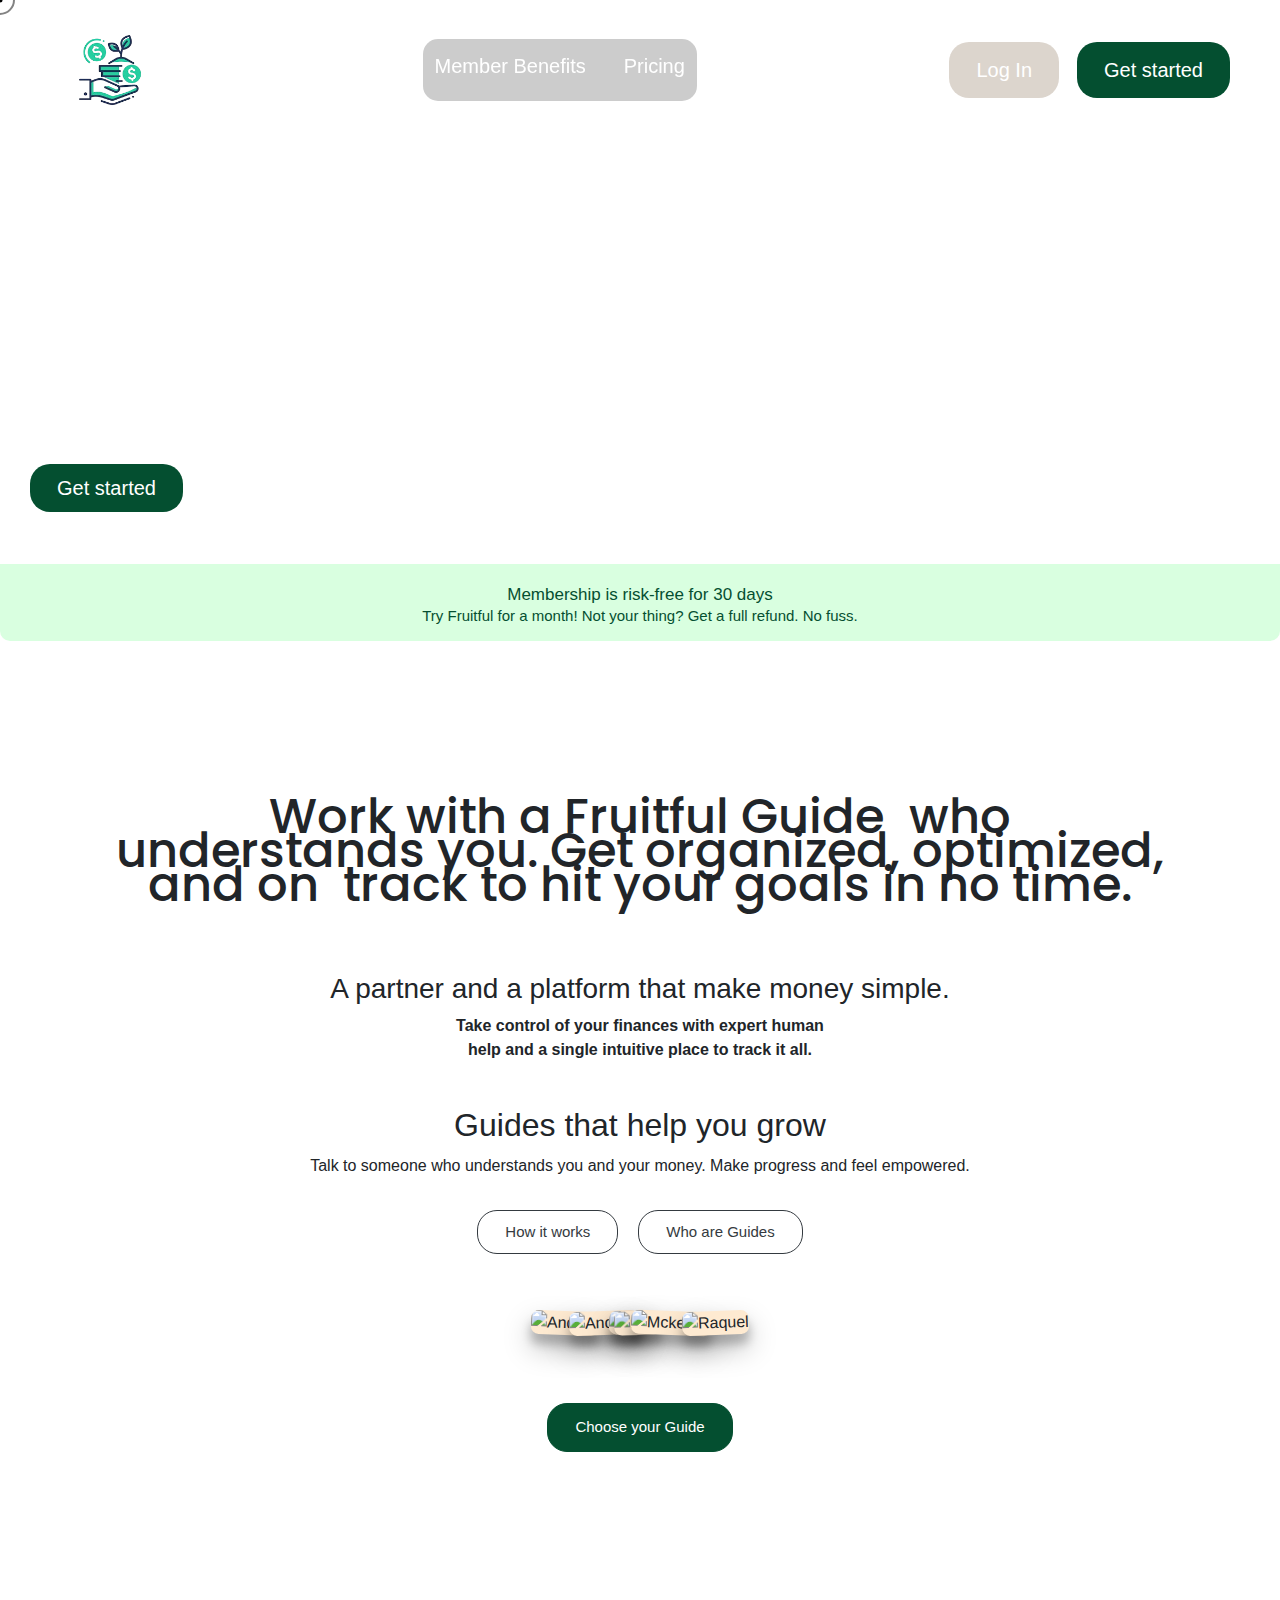
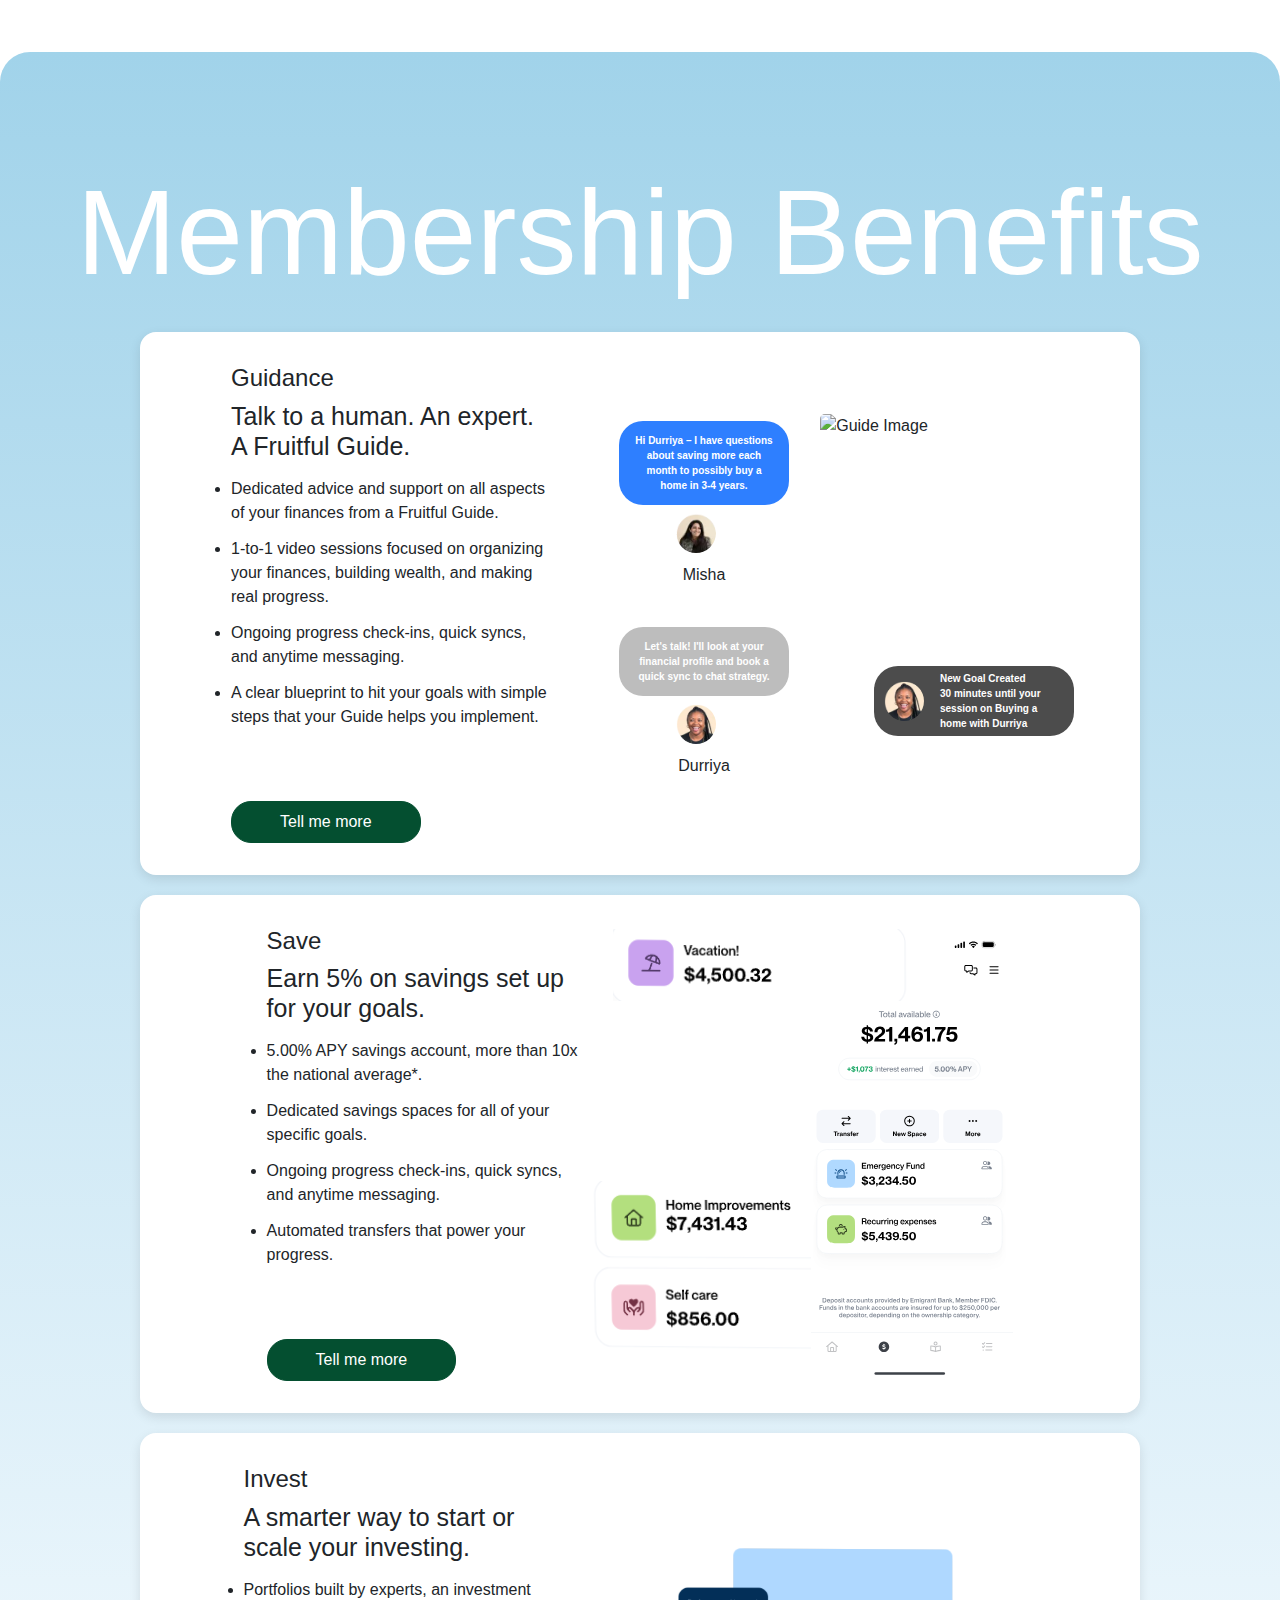
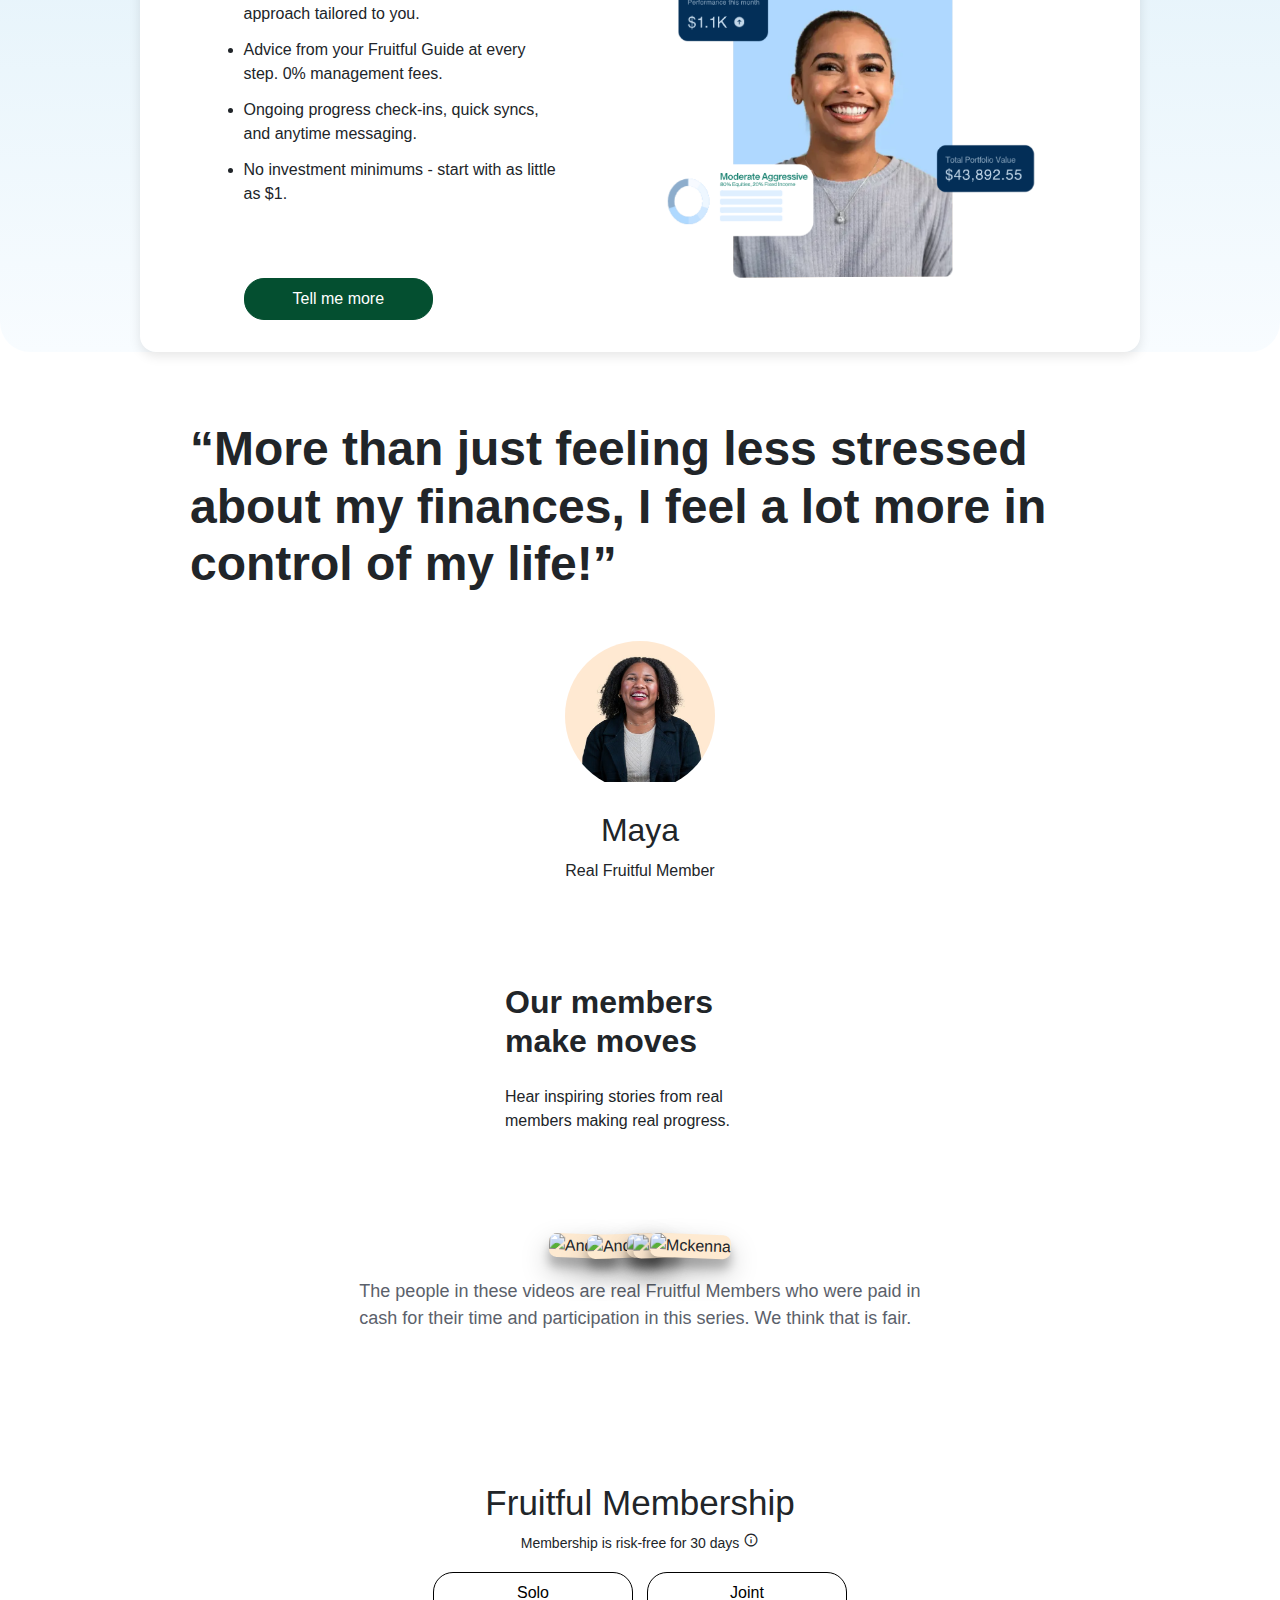
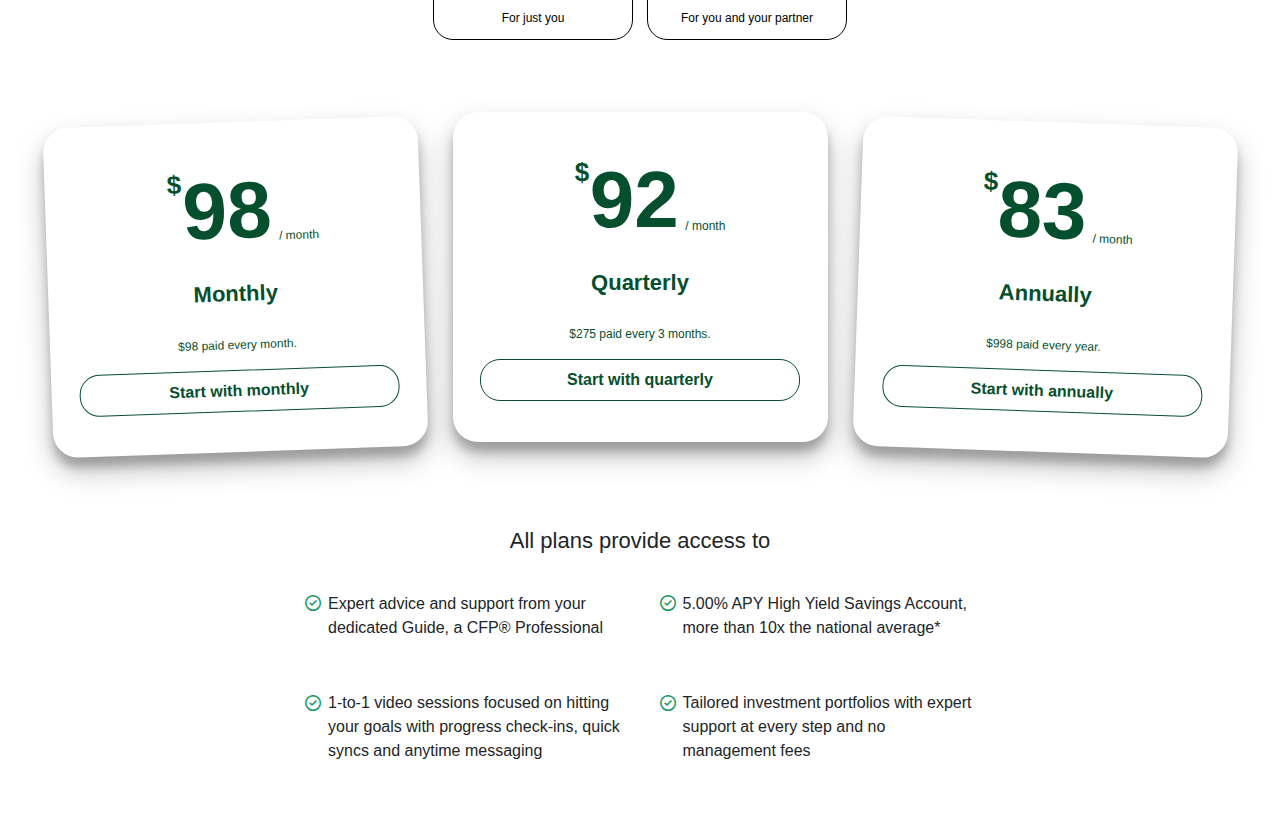
==== commit dee19e94: "Merge branch 'develop' of https://github.com/Gourav1901/FinanceFlow into develop" ====
--- a/Bootstrap/index.html
+++ b/Bootstrap/index.html
@@ -654,9 +654,13 @@
 
 
 <body> 
-    
-    <!-- <div class="container-fluid guide-section "> -->
-    <div class="container" style="max-width: 1720px;">
+
+    <div style="max-width: 1400px; margin: auto">
+        <!-- Gourav code start from here -->
+        <div class="cursor-outline" data-cursor-dot></div>
+        <div class="cursor-dot" data-cursor-outline></div>
+        <!-- <div class="container-fluid guide-section "> -->
+  
         <header id="hero">
             <div id="video-background">
               <video autoplay muted loop>
@@ -1067,115 +1071,8 @@
             });
         </script>
 
-        <footer class="footer flex">
-            <div class="footer_container flex ">
-                <h1 class="footer_title">Your goals are ours too</h1>
-                <h6>We'll guide and Support you through all money moments and milestones</h6>
-                <button class="footer_btn">Lern More </button>
-
-            </div>
-            <div class="card flex">
-                <img src="https://cdn.prod.website-files.com/659f15a242e58eb40c8cf14b/65d8bd69dfc61feb1f03df05_Money%20Managment.png"
-                    alt="manage money better">
-                <h3>Manage money better</h3>
-            </div>
-            <div class="card flex">
-                <img src="https://cdn.prod.website-files.com/659f15a242e58eb40c8cf14b/65d8bd69ee9c39c64348745b_Guide.png"
-                    alt="Plan for a family">
-                <h3>Plan for a family</h3>
-            </div>
-            <div class="card flex">
-                <img src="https://cdn.prod.website-files.com/659f15a242e58eb40c8cf14b/65d8bd687409025e636f43e2_Debt%20Borrow.png"
-                    alt="Deal with debt">
-                <h3>Deal with debt</h3>
-            </div>
-            <div class="card flex">
-                <img src="https://cdn.prod.website-files.com/659f15a242e58eb40c8cf14b/65d8bd6904aa0cf12c948275_Investing.png"
-                    alt="Save and invest smater">
-                <h3>Save and invest smater</h3>
-            </div>
-            <div class="card flex">
-                <img src="https://cdn.prod.website-files.com/659f15a242e58eb40c8cf14b/65d8bd687a38cbab5c394e6f_Check%20in.png"
-                    alt="Buy the perfect home">
-                <h3>Buy the perfect home</h3>
-            </div>
-            <div class="card flex">
-                <img src="https://cdn.prod.website-files.com/659f15a242e58eb40c8cf14b/65d8bd687d50f32e746c1ed1_Discovery.png"
-                    alt="Go on the dream vacations">
-                <h3>Go on the dream vacations</h3>
-            </div>
-            <div class="card flex">
-                <img src="https://cdn.prod.website-files.com/659f15a242e58eb40c8cf14b/65d8bd6c52374cbfb0255664_Welcome.png"
-                    alt="Eliminate money stress">
-                <h3>Eliminate money stress</h3>
-            </div>
-            <div class="card flex">
-                <img src="https://cdn.prod.website-files.com/659f15a242e58eb40c8cf14b/65d8be000bcb6657bfefe727_02.png"
-                    alt="Change job for career">
-                <h3>Change job for career</h3>
-
-            </div>
-
-        </footer>
-
-        <div class="asked_que flex">
-            <p>Frequently asked questions</p>
-            <div class="que_sec flex">
-                <h2>What is Fruitfull?</h2>
-                <i class="fa-solid fa-angle-down arrow"></i>
-            </div>
-            <div class="que_sec flex">
-                <h2>Why is it good?</h2>
-                <i class="fa-solid fa-angle-down arrow"></i>
-            </div>
-            <div class="que_sec flex">
-                <h2>Do I need to be a Fruitful Member to access all member benefits?</h2>
-                <i class="fa-solid fa-angle-down arrow"></i>
-            </div>
-            <div class="que_sec flex">
-                <h2>How do I connect with my Guide?</h2>
-                <i class="fa-solid fa-angle-down arrow"></i>
-            </div>
-            <div class="que_sec flex">
-                <h2>What credentials do Fruitful Guides have?</h2>
-                <i class="fa-solid fa-angle-down arrow"></i>
-            </div>
-            <div class="que_sec flex">
-                <h2>What can Fruitful Guides help me with?</h2>
-                <i class="fa-solid fa-angle-down arrow"></i>
-            </div>
-            <div class="que_sec flex">
-                <h2>Can I change my Fruitful Guide?</h2>
-                <i class="fa-solid fa-angle-down arrow"></i>
-            </div>
-            <div class="que_sec flex">
-                <h2>How much does Fruitful cost?</h2>
-                <i class="fa-solid fa-angle-down arrow"></i>
-            </div>
-            <div class="que_sec flex">
-                <h2>How does that compare to the cost at other financial companies?</h2>
-                <i class="fa-solid fa-angle-down arrow"></i>
-            </div>
-            <div class="que_sec flex">
-                <h2>Why can I trust Fruitful with my money?</h2>
-                <i class="fa-solid fa-angle-down arrow"></i>
-            </div>
-            <div class="que_sec flex">
-                <h2>How do I start?</h2>
-                <i class="fa-solid fa-angle-down arrow"></i>
-            </div>
-            <div class="que_sec flex">
-                <h2>What if I’m not sure Fruitful is the right fit for me?
-                </h2>
-                <i class="fa-solid fa-angle-down arrow"></i>
-            </div>
-
-            <div class="que_sec flex">
-                <h2>As a member, how can I reach support?</h2>
-                <i class="fa-solid fa-angle-down arrow"></i>
-            </div>
-
-        </div>
+        
+    </div>
 
 
 
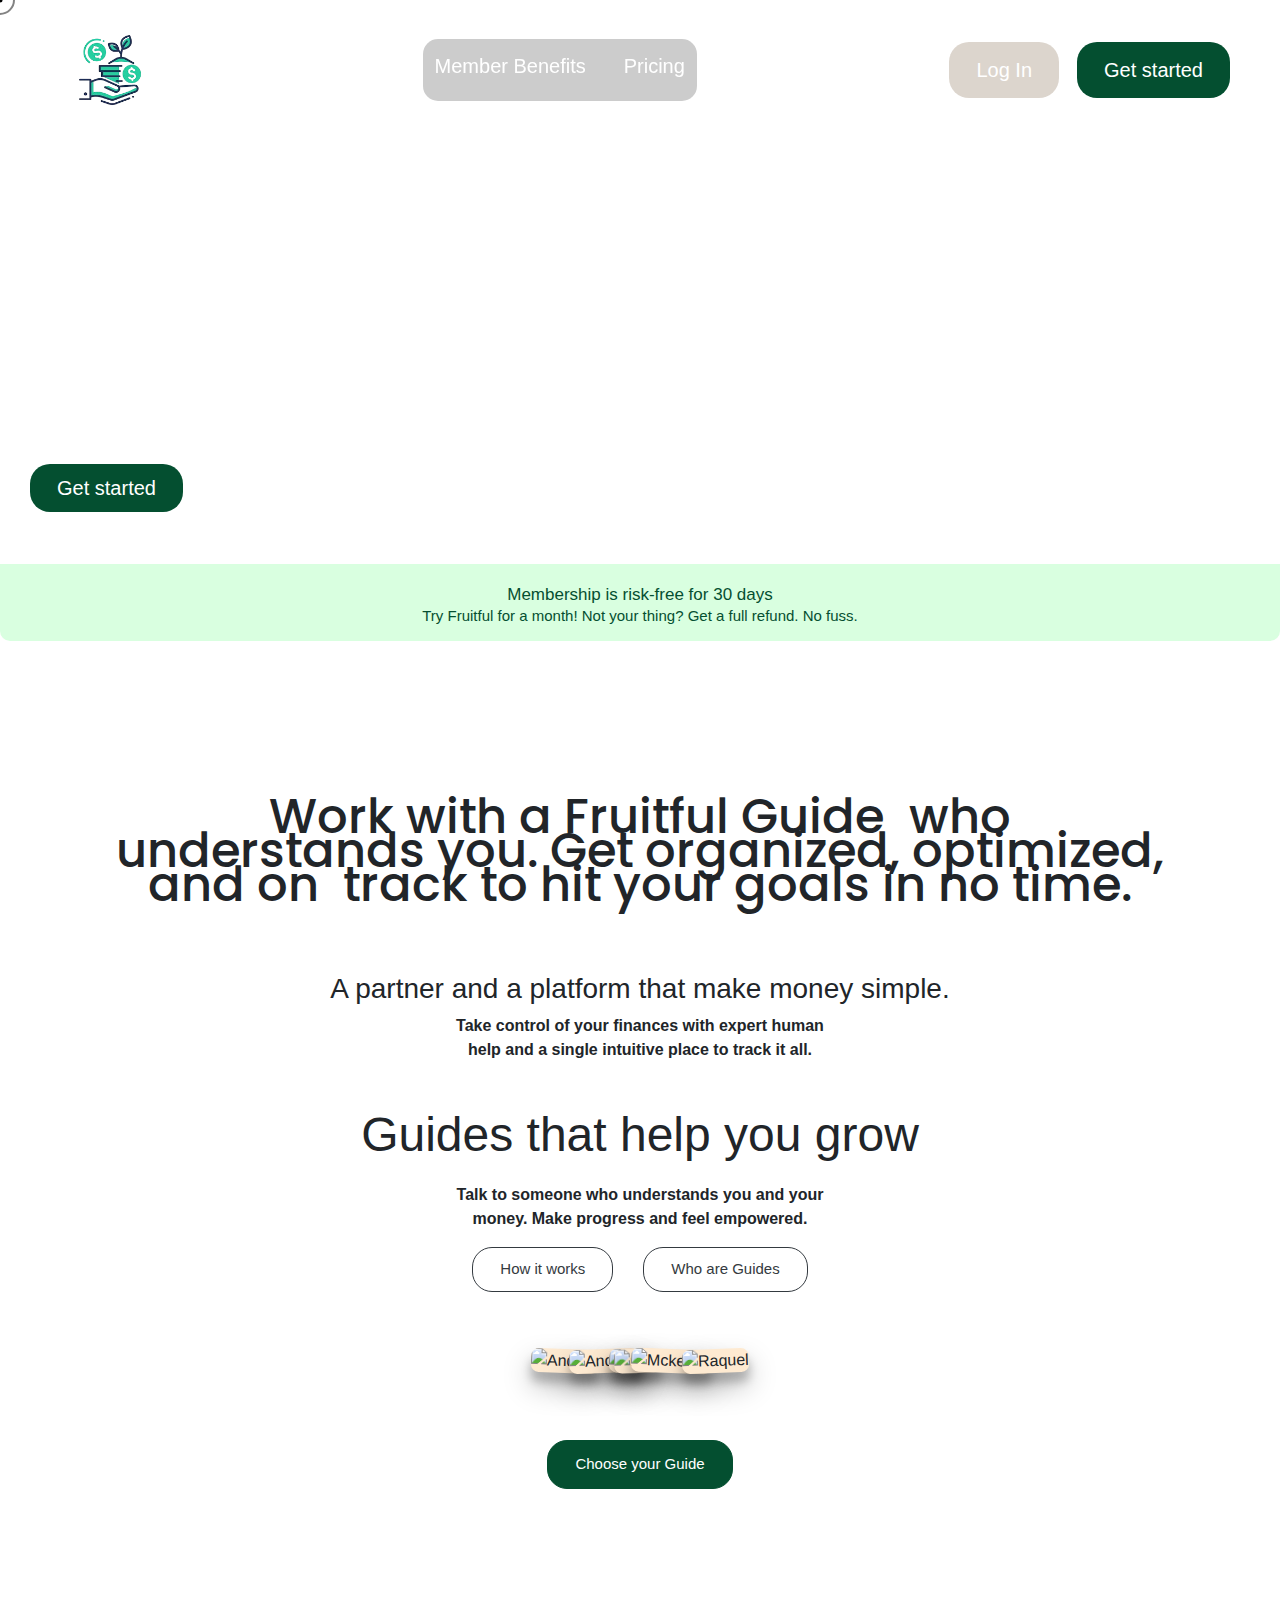
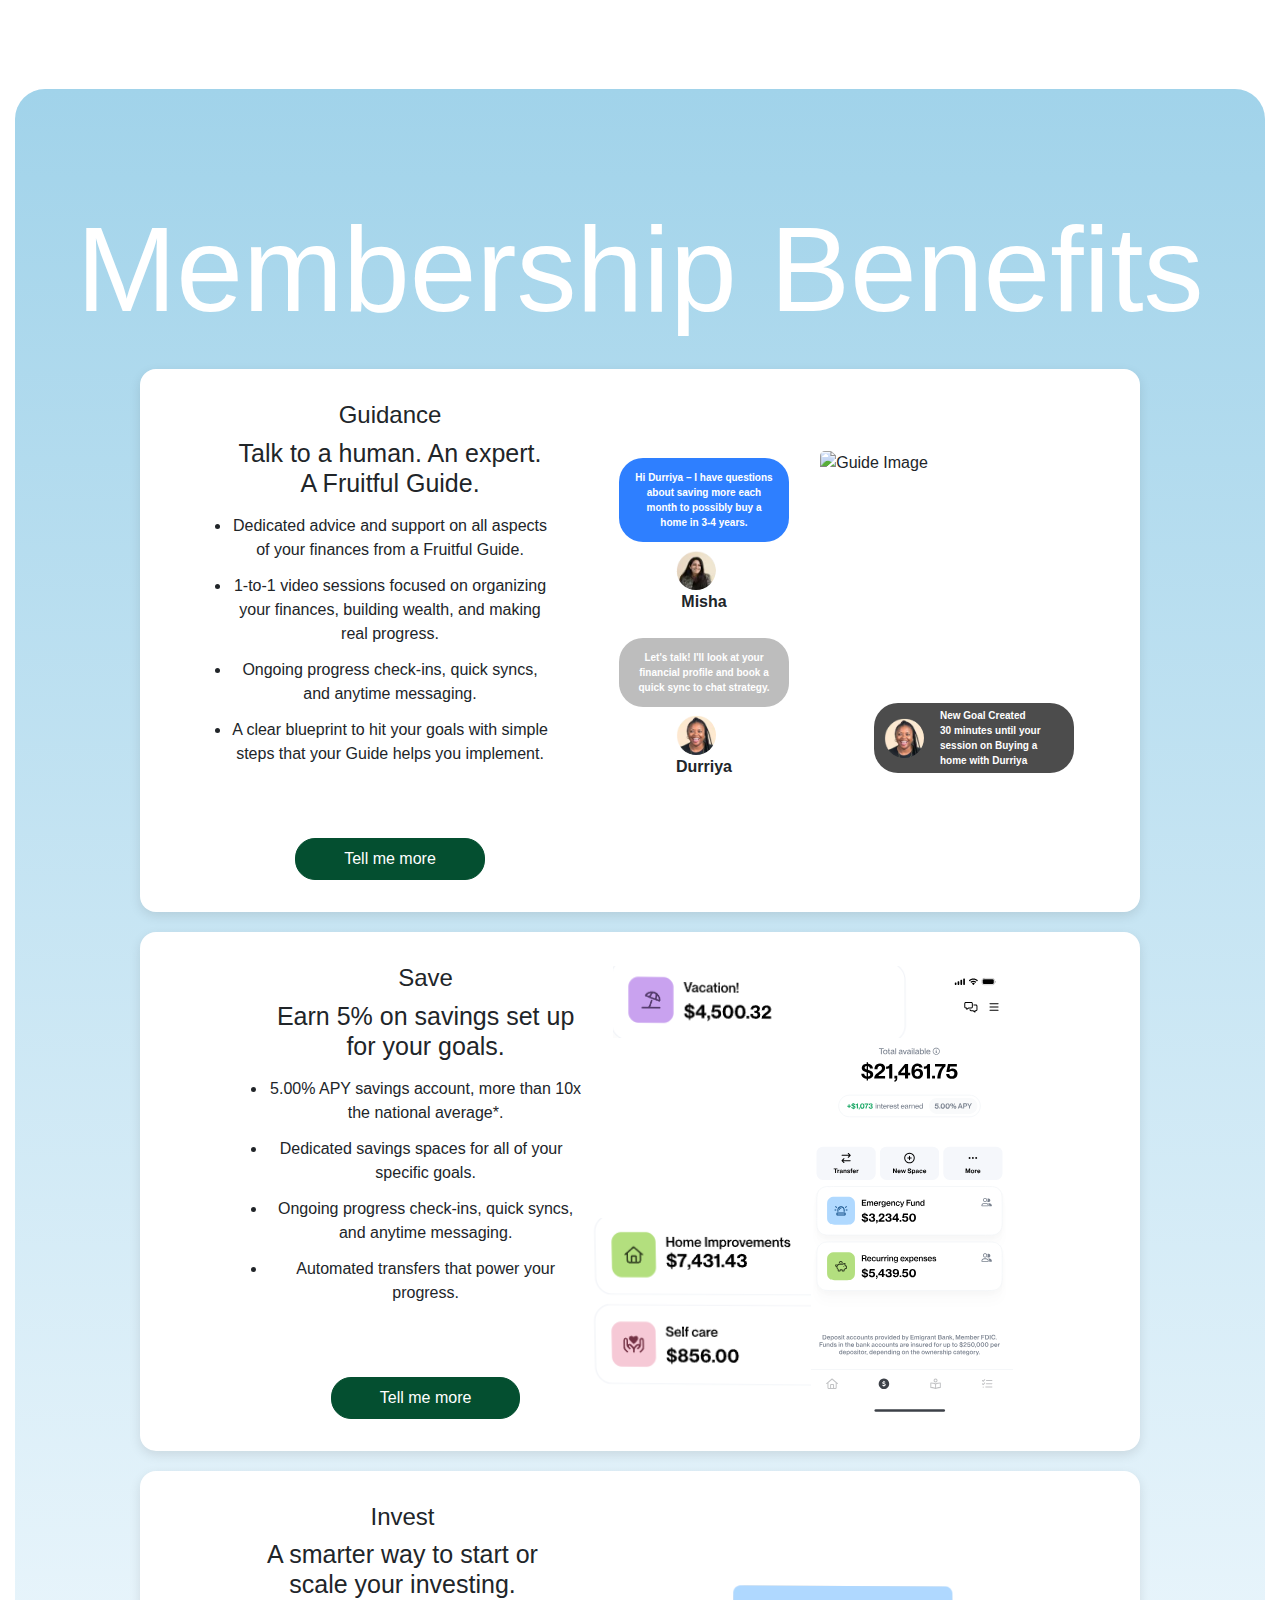
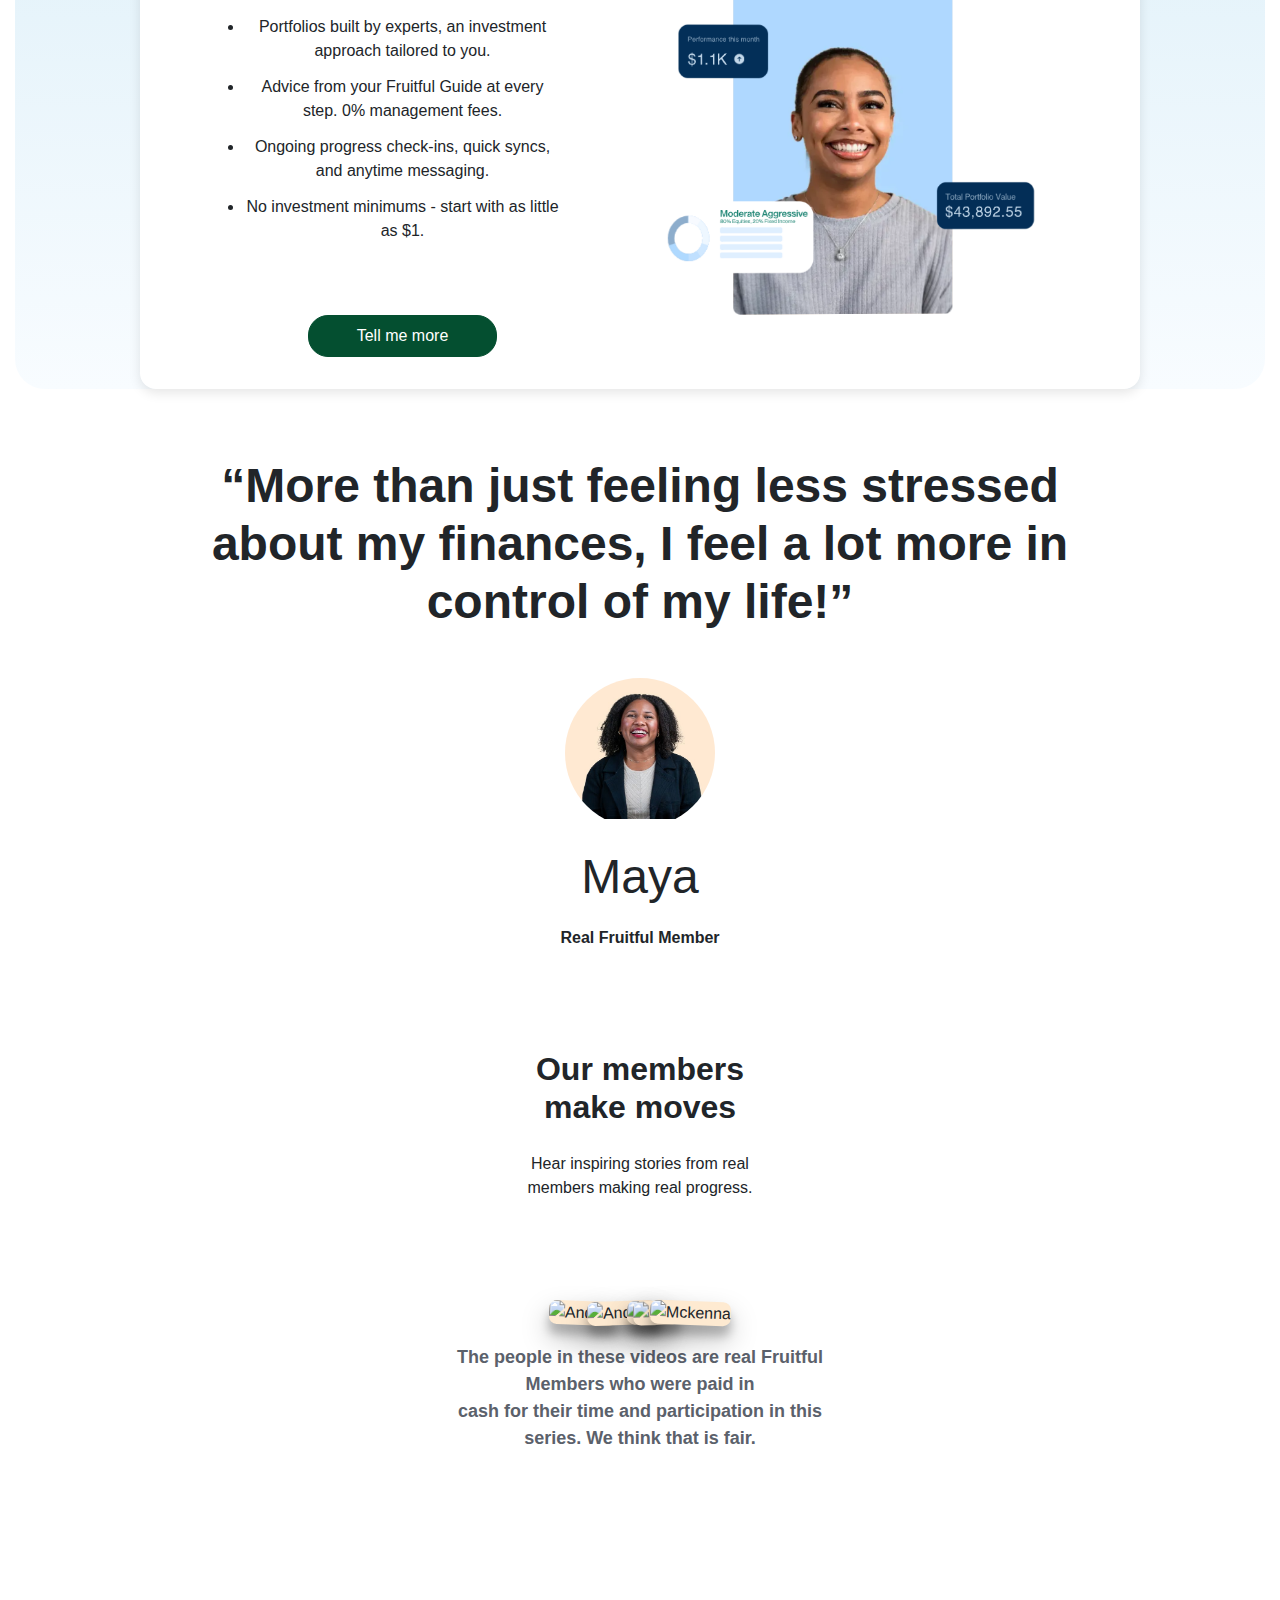
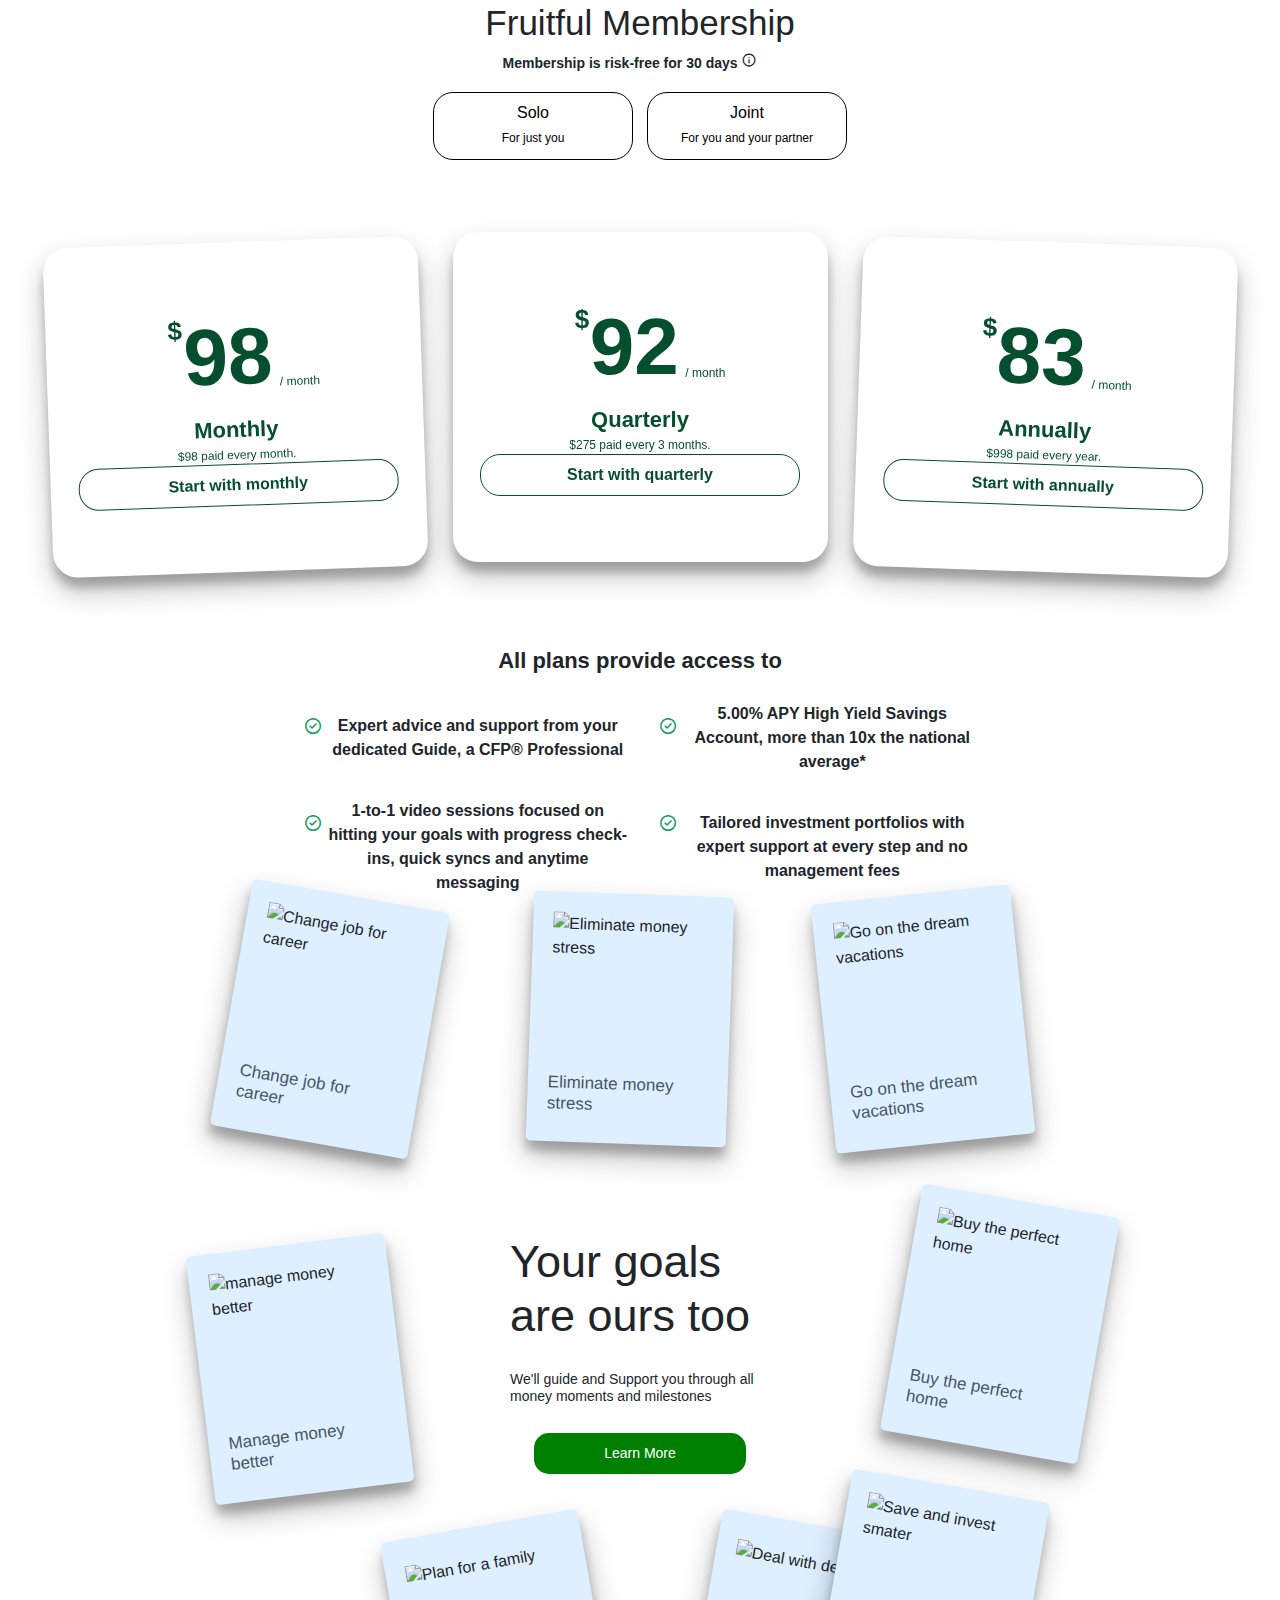
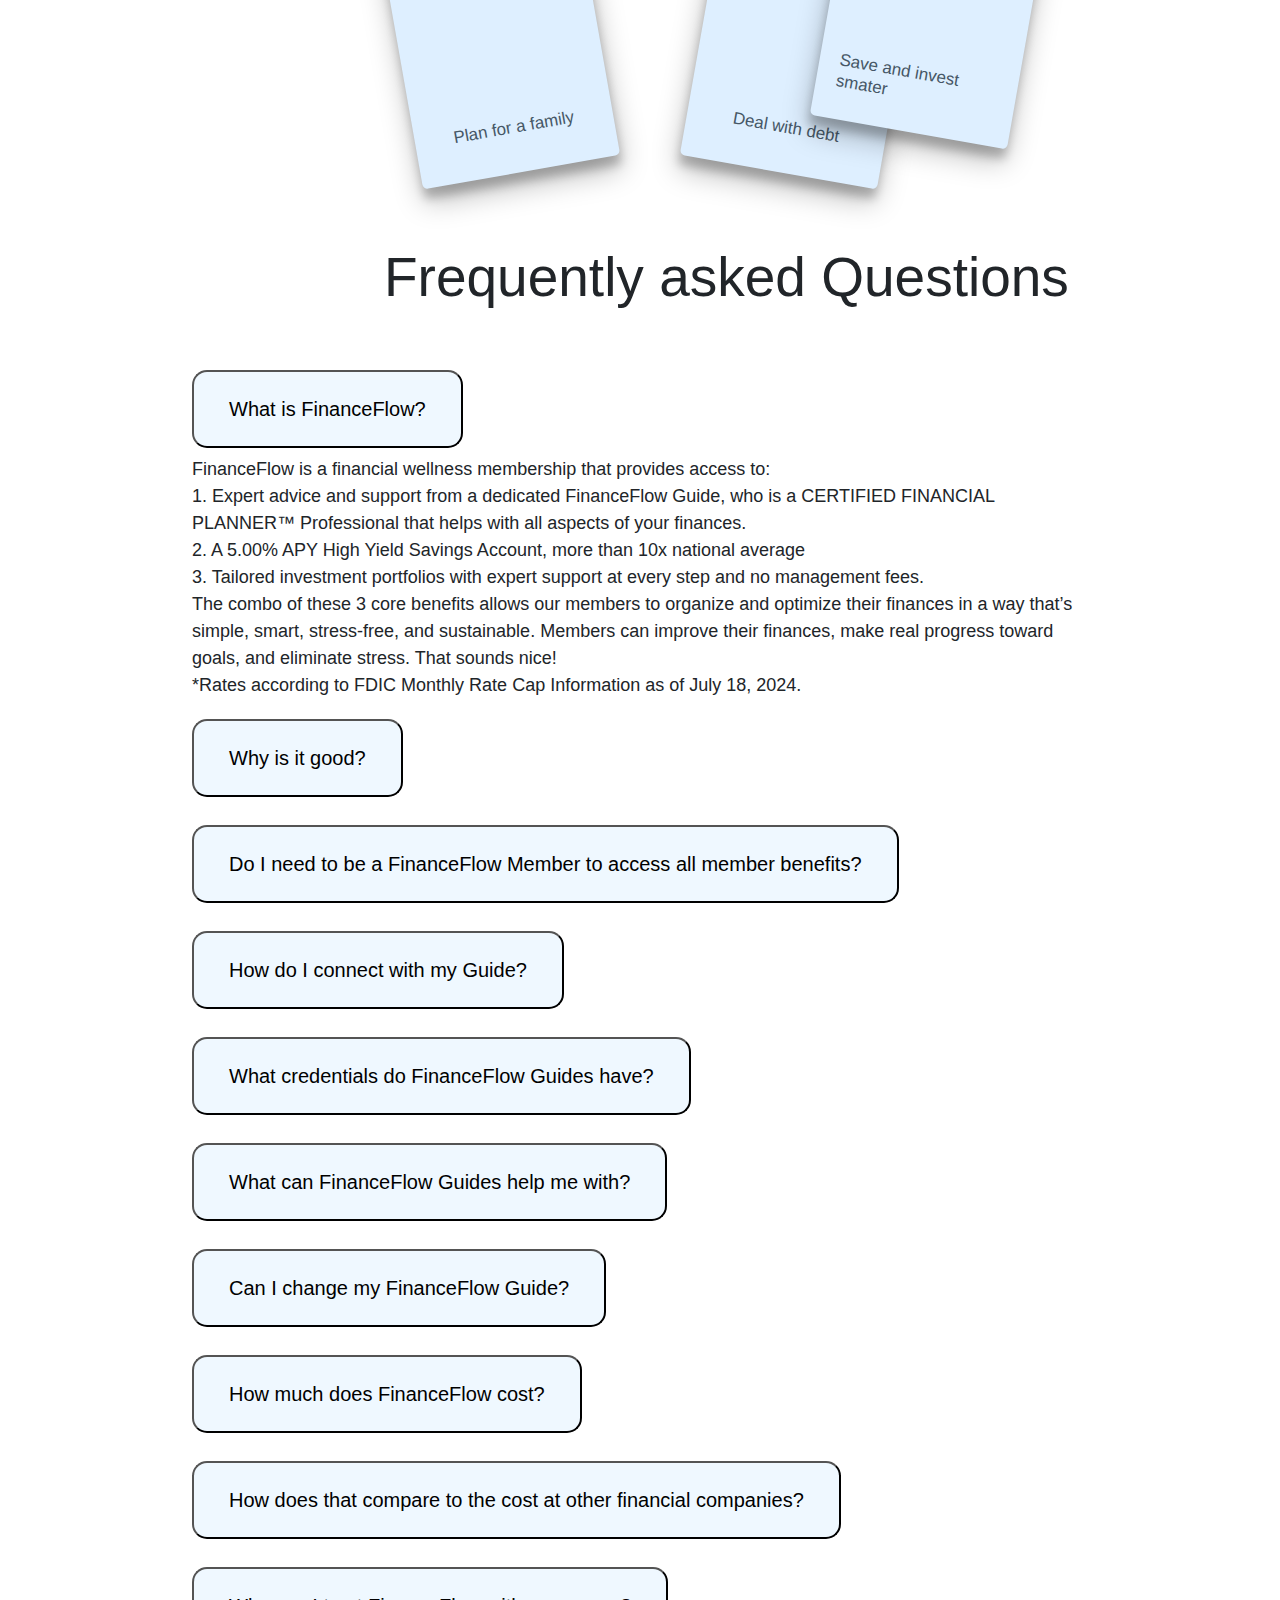
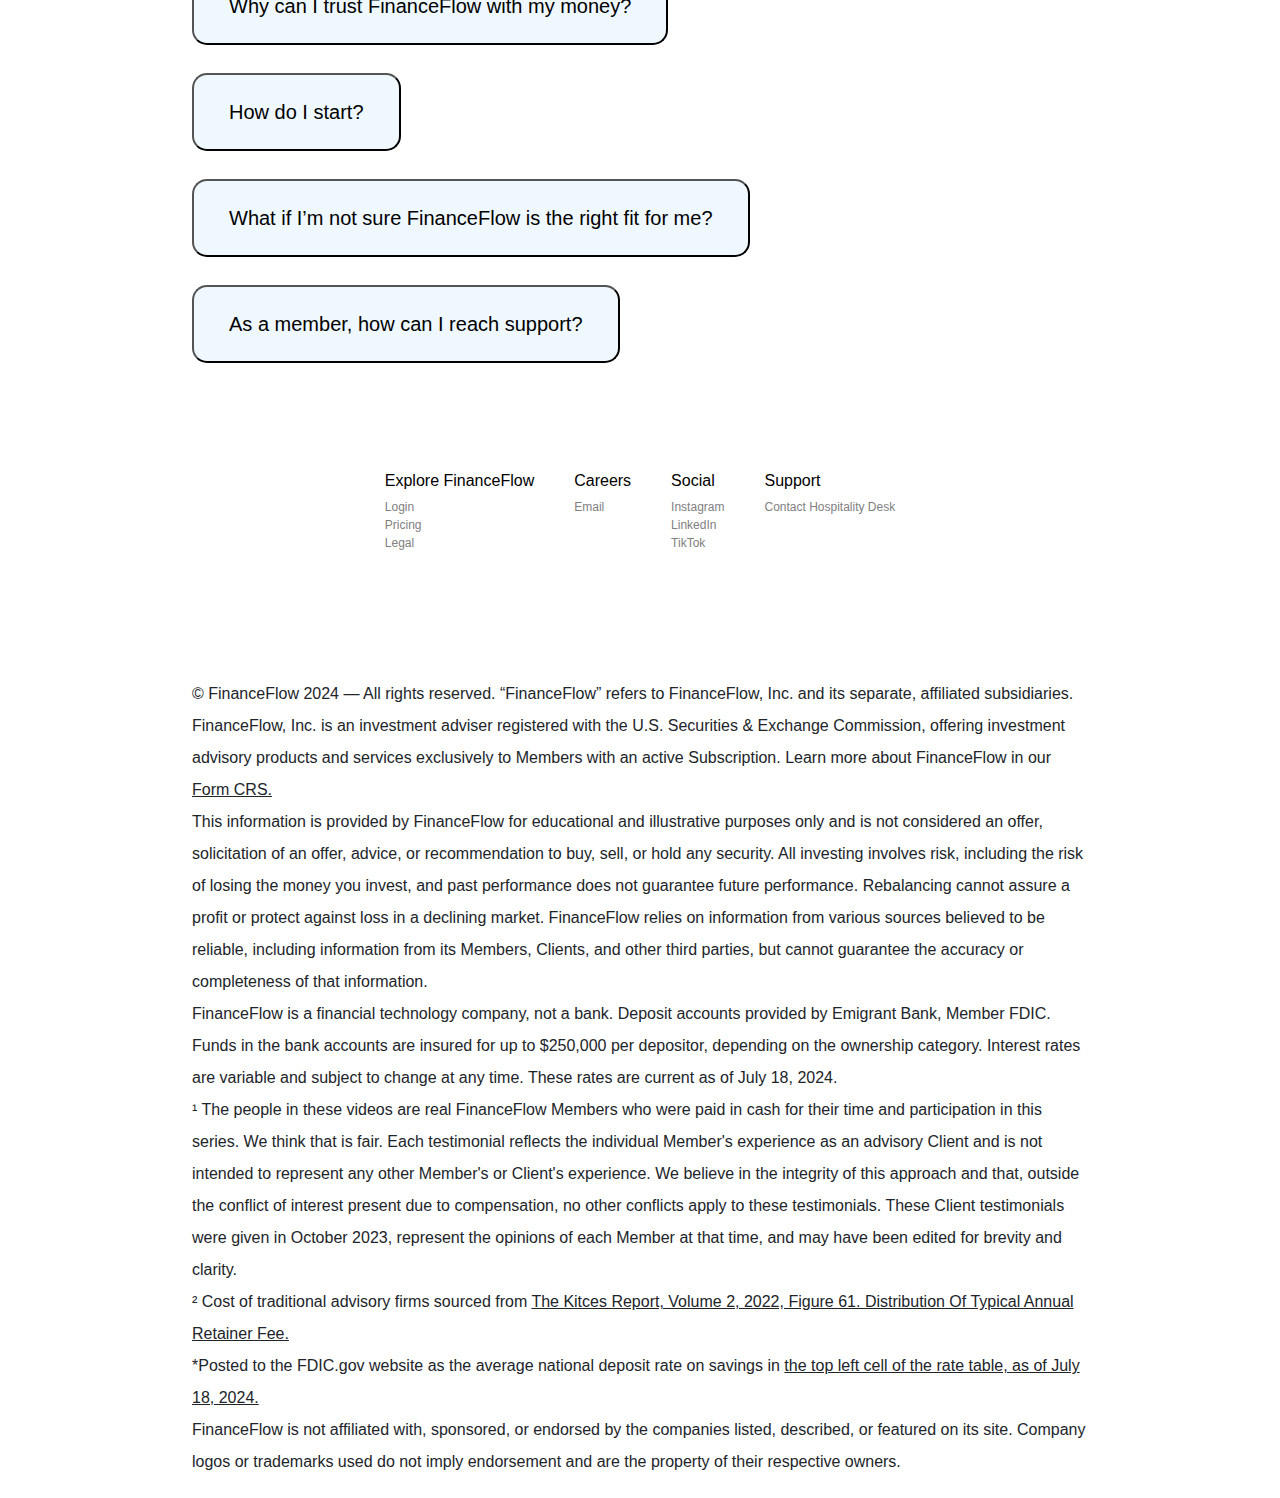
==== commit a2990ae9: "bug fixes + added footer" ====
--- a/Bootstrap/index.html
+++ b/Bootstrap/index.html
@@ -659,7 +659,7 @@
         <!-- Gourav code start from here -->
         <div class="cursor-outline" data-cursor-dot></div>
         <div class="cursor-dot" data-cursor-outline></div>
-        <!-- <div class="container-fluid guide-section "> -->
+
   
         <header id="hero">
             <div id="video-background">
@@ -776,7 +776,11 @@
               />
             </div>
           </section>
-</div>  <article style="display: flex; justify-content: center;">
+    </div>  
+    <div class="container-fluid guide-section ">
+
+       
+        <article style="display: flex; justify-content: center;">
             <div style="text-align: center;">
                 <h1>Guides that help you grow</h1>
                 <p>Talk to someone who understands you and your money. Make progress and feel empowered.</p>
@@ -1074,6 +1078,294 @@
         
     </div>
 
+    <div class=".container">
+        <footer class="footer flex">    
+            <div class="footer_container flex ">
+                <h1 class="footer_title">Your goals are ours too</h1>
+                <h6>We'll guide and Support you through all money moments and milestones</h6>
+                <button class="footer_btn">Learn More </button>          
+                
+            </div>
+            <div class="card_a one flex">
+                <img src="https://cdn.prod.website-files.com/659f15a242e58eb40c8cf14b/65d8bd69dfc61feb1f03df05_Money%20Managment.png" alt="manage money better">
+                <h3>Manage money better</h3>
+            </div>
+            <div class="card_a two flex">
+                <img src="https://cdn.prod.website-files.com/659f15a242e58eb40c8cf14b/65d8bd69ee9c39c64348745b_Guide.png" alt="Plan for a family">
+                <h3>Plan for a family</h3>
+            </div><div class="card_a three flex">
+                <img src="https://cdn.prod.website-files.com/659f15a242e58eb40c8cf14b/65d8bd687409025e636f43e2_Debt%20Borrow.png" alt="Deal with debt">
+                <h3>Deal with debt</h3>
+            </div><div class="card_a four flex">
+                <img src="https://cdn.prod.website-files.com/659f15a242e58eb40c8cf14b/65d8bd6904aa0cf12c948275_Investing.png" alt="Save and invest smater">
+                <h3>Save and invest smater</h3>
+            </div><div class="card_a five flex">
+                <img src="https://cdn.prod.website-files.com/659f15a242e58eb40c8cf14b/65d8bd687a38cbab5c394e6f_Check%20in.png" alt="Buy the perfect home">
+                <h3>Buy the perfect home</h3>
+            </div><div class="card_a six flex">
+                <img src="https://cdn.prod.website-files.com/659f15a242e58eb40c8cf14b/65d8bd687d50f32e746c1ed1_Discovery.png" alt="Go on the dream vacations">
+                <h3>Go on the dream vacations</h3>
+            </div>
+            <div class="card_a seven flex">
+                <img src="https://cdn.prod.website-files.com/659f15a242e58eb40c8cf14b/65d8bd6c52374cbfb0255664_Welcome.png" alt="Eliminate money stress">
+                <h3>Eliminate money stress</h3>
+            </div>
+            <div class="card_a eight flex">
+                <img src="https://cdn.prod.website-files.com/659f15a242e58eb40c8cf14b/65d8be000bcb6657bfefe727_02.png" alt="Change job for career">
+                <h3>Change job for career</h3>
+                
+            </div>
+    
+        </footer>
+    
+        <h1 class="f_title">Frequently asked Questions</h1>
+    
+        <div class="accordion flex class" id="accordionPanelsStayOpenExample">
+            <div class="accordion-item class_item_a">
+              <h2 class="accordion-header" id="panelsStayOpen-headingOne">
+                <button style="border-top-left-radius: 15px; border-top-right-radius: 15px;" class="accordion-button" type="button" data-bs-toggle="collapse" data-bs-target="#panelsStayOpen-collapseOne" aria-expanded="false" aria-controls="panelsStayOpen-collapseOne">
+                    What is FinanceFlow?
+                </button>
+              </h2>
+              <div id="panelsStayOpen-collapseOne" class="accordion-collapse collapse show" aria-labelledby="panelsStayOpen-headingOne">
+                <div class="accordion-body">
+                    FinanceFlow is a financial wellness membership that provides access to: <br>
+    
+                    1. Expert advice and support from a dedicated FinanceFlow Guide, who is a CERTIFIED FINANCIAL PLANNER™ Professional that helps with all aspects of your finances. <br>
+                    
+                    2. A 5.00% APY High Yield Savings Account, more than 10x national average  <br>
+                    
+                    3. Tailored investment portfolios with expert support at every step and no management fees. <br>
+                    
+                    The combo of these 3 core benefits allows our members to organize and optimize their finances in a way that’s simple, smart, stress-free, and sustainable. Members can improve their finances, make real progress toward goals, and eliminate stress. That sounds nice!  <br>
+                    
+                    *Rates according to FDIC Monthly Rate Cap Information as of July 18, 2024.
+                    
+                    
+                </div>
+              </div>
+            </div>
+            <div class="accordion-item class_item_a">
+              <h2 class="accordion-header" id="panelsStayOpen-headingTwo">
+                <button class="accordion-button collapsed" type="button" data-bs-toggle="collapse" data-bs-target="#panelsStayOpen-collapseTwo" aria-expanded="false" aria-controls="panelsStayOpen-collapseTwo">
+                    Why is it good?
+                </button>
+              </h2>
+              <div id="panelsStayOpen-collapseTwo" class="accordion-collapse collapse" aria-labelledby="panelsStayOpen-headingTwo">
+                <div class="accordion-body">
+                    Thinking about money can be stressful and confusing. It’s all too common to have looming anxiety about your finances, feel overwhelmed, or be unsure about how to make progress toward your goals. Our all-encompassing membership makes managing your money easy, effective, and empowering. That means providing a real expert human to support and advise you at every turn. That means creating a blueprint with easy-to-implement steps. That means simpler, smarter ways to save and invest that support your personal goals. And that means doing it all at a transparent, more affordable cost.
+                </div>
+              </div>
+            </div>
+            <div class="accordion-item class_item_a">
+              <h2 class="accordion-header" id="panelsStayOpen-headingThree">
+                <button class="accordion-button collapsed" type="button" data-bs-toggle="collapse" data-bs-target="#panelsStayOpen-collapseThree" aria-expanded="false" aria-controls="panelsStayOpen-collapseThree">
+                    Do I need to be a FinanceFlow Member to access all member benefits?
+                </button>
+              </h2>
+              <div id="panelsStayOpen-collapseThree" class="accordion-collapse collapse" aria-labelledby="panelsStayOpen-headingThree">
+                <div class="accordion-body">
+                    Yes, an active FinanceFlow Membership is required to work with a FinanceFlow Guide as well as open and maintain a high yield savings account and investment management account(s). Handling your finances should be simple and seamless, so our membership provides complementary services and tools that help members unlock real progress at a great value. Also, there are no additional fees or costs beyond your subscription.
+                </div>
+              </div>
+            </div>
+            <div class="accordion-item class_item_a">
+                <h2 class="accordion-header" id="panelsStayOpen-headingfour">
+                  <button class="accordion-button collapsed" type="button" data-bs-toggle="collapse" data-bs-target="#panelsStayOpen-collapsefour" aria-expanded="false" aria-controls="panelsStayOpen-collapsefour">
+                    How do I connect with my Guide?
+                  </button>
+                </h2>
+                <div id="panelsStayOpen-collapsefour" class="accordion-collapse collapse" aria-labelledby="panelsStayOpen-headingThree">
+                  <div class="accordion-body">
+                    We’ll set-up and work through 1-to-1 video sessions focused on organizing your finances, setting goals, building wealth, and making real progress. Once we’ve built a strong foundation, we’ll help you keep growing while adapting to whatever life throws your way by providing ongoing advice and support through regular progress check-ins, quick syncs, and anytime messaging. Feel supported at every stage of your journey, wherever it leads
+                  </div>
+                </div>
+              </div>
+              <div class="accordion-item class_item_a">
+                <h2 class="accordion-header" id="panelsStayOpen-headingfive">
+                  <button class="accordion-button collapsed" type="button" data-bs-toggle="collapse" data-bs-target="#panelsStayOpen-collapsefive" aria-expanded="false" aria-controls="panelsStayOpen-collapsefive">
+                    What credentials do FinanceFlow Guides have?
+                  </button>
+                </h2>
+                <div id="panelsStayOpen-collapsefive" class="accordion-collapse collapse" aria-labelledby="panelsStayOpen-headingfive">
+                  <div class="accordion-body">
+                    All FinanceFlow Guides are CERTIFIED FINANCIAL PLANNER™ Professionals, the highest level of credibility in personal finance. This means all Guides have met intensive education, training and ethical standards, are equipped to help Members with all aspects of their finances in a capable and trustworthy way, and are required to act as fiduciaries for Members. Guides are additionally registered as investment adviser representatives with FinanceFlow, an SEC-registered investment adviser.
+                  </div>
+                </div>
+              </div>
+              <div class="accordion-item class_item_a">
+                <h2 class="accordion-header" id="panelsStayOpen-headingsix">
+                  <button class="accordion-button collapsed" type="button" data-bs-toggle="collapse" data-bs-target="#panelsStayOpen-collapsesix" aria-expanded="false" aria-controls="panelsStayOpen-collapsesix">
+                    What can FinanceFlow Guides help me with?
+                  </button>
+                </h2>
+                <div id="panelsStayOpen-collapsesix" class="accordion-collapse collapse" aria-labelledby="panelsStayOpen-headingsix">
+                  <div class="accordion-body">
+                    Any part of your life that involves money. Our Guides provide support and advice on each aspect of members' financial worlds while considering all aspects - from managing monthly finances and getting organized to saving and investing, from buying a home to negotiating compensation and choosing benefits, from strategizing around taxes to starting a family and combining finances, and from retirement to insurance and legacy planning.
+                  </div>
+                </div>
+              </div>
+              <div class="accordion-item class_item_a">
+                <h2 class="accordion-header" id="panelsStayOpen-headingseven">
+                  <button class="accordion-button collapsed" type="button" data-bs-toggle="collapse" data-bs-target="#panelsStayOpen-collapseseven" aria-expanded="false" aria-controls="panelsStayOpen-collapseseven">
+                    Can I change my FinanceFlow Guide?
+                  </button>
+                </h2>
+                <div id="panelsStayOpen-collapseseven" class="accordion-collapse collapse" aria-labelledby="panelsStayOpen-headingseven">
+                  <div class="accordion-body">
+                    Yes, you can change your FinanceFlow Guide at any time, for any reason. We’re committed to your success, and we'll make sure we find the right Guide for you.
+                  </div>
+                </div>
+              </div>
+              <div class="accordion-item class_item_a">
+                <h2 class="accordion-header" id="panelsStayOpen-headingeight">
+                  <button class="accordion-button collapsed" type="button" data-bs-toggle="collapse" data-bs-target="#panelsStayOpen-collapseeight" aria-expanded="false" aria-controls="panelsStayOpen-collapseeight">
+                    How much does FinanceFlow cost?
+                  </button>
+                </h2>
+                <div id="panelsStayOpen-collapseeight" class="accordion-collapse collapse" aria-labelledby="panelsStayOpen-headingeight">
+                  <div class="accordion-body">
+                    Our pricing is simple and transparent — $92 per month with a quarterly membership and discounts at longer durations. That’s less than half of the cost of traditional advisory firms.² FinanceFlow members also get access to unique benefits like 5.00% APY on savings and tailored investment portfolios with no management fees and no minimums. We never try to sell financial products to members and our pricing doesn’t change based on your financial profile or complexity. There are no setup or onboarding fees to become a member.
+                    ‍2Cost of traditional advisory firms sourced from <u> The Kitces Report, Volume 2, 2022, Figure 61. Distribution Of Typical Annual Retainer Fee.</u>
+                  </div>
+                </div>
+              </div>
+              <div class="accordion-item class_item_a">
+                <h2 class="accordion-header" id="panelsStayOpen-headingnine">
+                  <button class="accordion-button collapsed" type="button" data-bs-toggle="collapse" data-bs-target="#panelsStayOpen-collapsenine" aria-expanded="false" aria-controls="panelsStayOpen-collapsenine">
+                    How does that compare to the cost at other financial companies?
+                  </button>
+                </h2>
+                <div id="panelsStayOpen-collapsenine" class="accordion-collapse collapse" aria-labelledby="panelsStayOpen-headingnine">
+                  <div class="accordion-body">
+                    On average, financial planning services cost $250 an hour or about $3,000 per year. Investment managers typically charge 1% on assets managed at a minimum of $250,000.²
+    
+    ‍
+    
+                        ‍2Cost of traditional advisory firms sourced from The <u> Kitces Report, Volume 2, 2022, Figure 61. Distribution Of Typical Annual Retainer Fee.</u>
+                    </div>  
+                </div>
+              </div>
+              <div class="accordion-item class_item_a">
+                <h2 class="accordion-header" id="panelsStayOpen-headingten">
+                  <button class="accordion-button collapsed" type="button" data-bs-toggle="collapse" data-bs-target="#panelsStayOpen-collapseten" aria-expanded="false" aria-controls="panelsStayOpen-collapseten">
+                    Why can I trust FinanceFlow with my money?
+                  </button>
+                </h2>
+                <div id="panelsStayOpen-collapseten" class="accordion-collapse collapse" aria-labelledby="panelsStayOpen-headingten">
+                  <div class="accordion-body">
+                    FinanceFlow is an investment adviser registered with the U.S. Securities & Exchange Commission (“SEC”) that employs full-time Financial Guides, all of whom are investment adviser representatives registered with the SEC and CERTIFIED FINANCIAL PLANNER™ Professionals. Our Financial Guides have previously worked at top advisory firms like Morgan Stanley, Fidelity, and Merrill Lynch.
+    
+    ‍
+    
+                        Investments in members' accounts are held at and cleared by APEX Clearing Corporation, member FINRA/SIPC, who custodies over $120 billion in total assets as of June 2023. High Yield Savings Accounts and deposits are held at Emigrant Bank, Member FDIC and founded in 1850. Learn more about FinanceFlow in our Legal Documents.
+                  </div>
+                </div>
+              </div>
+              <div class="accordion-item class_item_a">
+                <h2 class="accordion-header" id="panelsStayOpen-headingeleven">
+                  <button class="accordion-button collapsed" type="button" data-bs-toggle="collapse" data-bs-target="#panelsStayOpen-collapseeleven" aria-expanded="false" aria-controls="panelsStayOpen-collapseeleven">
+                    How do I start?
+                  </button>
+                </h2>
+                <div id="panelsStayOpen-collapseeleven" class="accordion-collapse collapse" aria-labelledby="panelsStayOpen-headingeleven">
+                  <div class="accordion-body">
+                    Choose your Guide, sign-up to become a FinanceFlow Member (try it risk-free for 30 days), and schedule your 1st session. Tell us about you. Hear about us. Your financial wellness journey just started.
+    
+    
+                  </div>
+                </div>
+              </div>
+              <div class="accordion-item class_item_a">
+                <h2 class="accordion-header" id="panelsStayOpen-headingtwelve">
+                  <button class="accordion-button collapsed" type="button" data-bs-toggle="collapse" data-bs-target="#panelsStayOpen-collapsetwelve" aria-expanded="false" aria-controls="panelsStayOpen-collapsetwelve">
+                    What if I’m not sure FinanceFlow is the right fit for me?
+                  </button>
+                </h2>
+                <div id="panelsStayOpen-collapsetwelve" class="accordion-collapse collapse" aria-labelledby="panelsStayOpen-headingtwelve">
+                  <div class="accordion-body">
+                    Good news - your FinanceFlow membership is risk-free for the first 30 days. We’re confident you’ll feel better and do better in no time. But if you decide it’s not a great a fit for you, you can cancel your membership in the first month and get a full refund—guaranteed.
+    
+    
+                  </div>
+                </div>
+              </div>
+              <div class="accordion-item class_item_a">
+                <h2 class="accordion-header" id="panelsStayOpen-headingTHIRTIEN">
+                  <button style="border-bottom-left-radius: 15px; border-bottom-right-radius: 15px;" class="accordion-button collapsed" type="button" data-bs-toggle="collapse" data-bs-target="#panelsStayOpen-collapseTHIRTIEN" aria-expanded="false" aria-controls="panelsStayOpen-collapseTHIRTIEN">
+                    As a member, how can I reach support?
+                  </button>
+                </h2>
+                <div id="panelsStayOpen-collapseTHIRTIEN" class="accordion-collapse collapse" aria-labelledby="panelsStayOpen-headingTHIRTIEN">
+                  <div class="accordion-body">
+                    Our hospitality team provides phone and email support Monday through Friday 8 AM – 6 PM ET and 8 AM – 9 PM ET respectively. The team responds to emails within 24 hours, but usually much quicker. Members can also schedule unlimited phone or video sessions as well as message anytime with their dedicated FinanceFlow Guide.
+    
+    
+                  </div>
+                </div>
+              </div>
+    
+          </div>
+    
+          
+          <img class="side_image" src="https://cdn.prod.website-files.com/659f15a242e58eb40c8cf14b/65b2236e782495e5d89161ce_Illustration%20saving.png" alt="">
+     
+          <img class=" imageone" src="https://cdn.prod.website-files.com/659f15a242e58eb40c8cf14b/65b2236efb45aa732b8d3044_illustration-borrow%20(1).png" alt="">
+    
+          <img class=" imagetwo" src="https://cdn.prod.website-files.com/659f15a242e58eb40c8cf14b/65b2236e3cab6a01a1b2bde9_Investing%20illustration.png" alt="">
+    
+          <img class=" imagethree"  src="https://cdn.prod.website-files.com/659f15a242e58eb40c8cf14b/65b2236e38cc1d710693c797_Spending.png" alt="">
+    
+    
+          <!-- -----------------------------last section----------------------------------- -->
+    
+          <div class="last_sec_container">
+                <ul class="last_sec_list">
+                    <h6>Explore FinanceFlow</h6>
+                    <li>Login</li>
+                    <li>Pricing</li>
+                    <li>Legal</li>
+                </ul>
+                <ul class="last_sec_list">
+                    <h6> Careers</h6>
+                    <li>Email</li>
+                </ul>
+                <ul class="last_sec_list">
+                    <h6> Social</h6>
+                    <li>Instagram</li>
+                    <li>LinkedIn</li>
+                    <li>TikTok </li>
+                </ul>
+                <ul class="last_sec_list">
+                    <h6>Support</h6>
+                    <li>Contact Hospitality Desk</li>
+                </ul>
+                
+          </div>
+    
+          <div class="footer_section flex">
+            <p class="footer_section_c">© FinanceFlow 2024 — All rights reserved. “FinanceFlow” refers to FinanceFlow, Inc. and its separate, affiliated subsidiaries. FinanceFlow, Inc. is an investment adviser registered with the U.S. Securities & Exchange Commission, offering investment advisory products and services exclusively to Members with an active Subscription. Learn more about FinanceFlow in our <u>Form CRS.</u> <br>
+    
+                This information is provided by FinanceFlow for educational and illustrative purposes only and is not considered an offer, solicitation of an offer, advice, or recommendation to buy, sell, or hold any security. All investing involves risk, including the risk of losing the money you invest, and past performance does not guarantee future performance. Rebalancing cannot assure a profit or protect against loss in a declining market. FinanceFlow relies on information from various sources believed to be reliable, including information from its Members, Clients, and other third parties, but cannot guarantee the accuracy or completeness of that information. <br>
+                
+                FinanceFlow is a financial technology company, not a bank. Deposit accounts provided by Emigrant Bank, Member FDIC. Funds in the bank accounts are insured     for up to $250,000 per depositor, depending on the ownership category. Interest rates are variable and subject to change at any time. These rates are current as of July 18, 2024. <br>
+                
+                ¹ The people in these videos are real FinanceFlow Members who were paid in cash for their time and participation in this series. We think that is fair. Each testimonial reflects the individual Member's experience as an advisory Client and is not intended to represent any other Member's or Client's experience. We believe in the integrity of this approach and that, outside the conflict of interest present due to compensation, no other conflicts apply to these testimonials. These Client testimonials were given in October 2023, represent the opinions of each Member at that time, and may have been edited for brevity and clarity. <br>
+                
+                ² Cost of traditional advisory firms sourced from <u> The Kitces Report, Volume 2, 2022, Figure 61. Distribution Of Typical Annual Retainer Fee. </u><br>
+                
+                *Posted to the FDIC.gov website as the average national deposit  rate on savings in  <u> the top left cell of the rate table, as of July 18, 2024.</u>  <br>
+                 
+                FinanceFlow is not affiliated with, sponsored, or endorsed by the companies listed, described, or featured on its site. Company logos or trademarks used do not imply endorsement and are the property of their respective owners.  <br>
+            </p>
+    
+          </div>
+    
+    
+          <script src="https://cdn.jsdelivr.net/npm/bootstrap@5.3.3/dist/js/bootstrap.bundle.min.js" integrity="sha384-YvpcrYf0tY3lHB60NNkmXc5s9fDVZLESaAA55NDzOxhy9GkcIdslK1eN7N6jIeHz" crossorigin="anonymous"></script>
+      
+    </div>
+
 
 
 
--- a/Bootstrap/style.css
+++ b/Bootstrap/style.css
@@ -928,4 +928,498 @@
   color: black;
   font-size: 25px;
   font-weight: 300;
-}+}
+
+/* abhishek code------------------------------------------------------------------- */
+
+*{
+  padding: 0;
+  margin: 0;
+  box-sizing: border-box;
+  font-family: PP Neue Montreal, sans-serif;
+}
+
+
+.font{
+  font-family: PP Neue Montreal, sans-serif;
+
+}
+
+.flex{
+  display: flex;
+  align-items: center;
+  justify-content: center;
+
+}
+
+.f_title{
+  font-size: 55px;
+  margin-top:200px;
+  text-indent: 30%;
+}
+
+.class{
+  flex-direction: column;
+  row-gap: 20px;
+  margin-top: 60px;
+
+}
+
+.class_item_a{
+  width: 70%;
+  /* box-shadow: 1px 1px 4px rgb(189, 189, 189); */
+  border-radius: 15px; 
+  font-size: 18px; 
+
+}
+
+
+.class_item_a>h2>button{
+  font-size: 20px;
+  background-color: #eff8ff;
+  padding: 25px 35px;
+  border-radius: 15px;
+
+}
+
+.footer{
+  height: 600px;
+  width: 100%;
+  /* background-color: rgb(242, 167, 167);     */
+  column-gap: 10px;
+  flex-wrap: wrap;
+  display: flex;
+  position: relative;
+  margin-top: 200px;
+}
+
+.footer_container{
+  height: 300px;
+  width: 300px;
+  /* background-color: blue; */
+  flex-direction: column;
+  padding: 20px;
+  row-gap: 20px;
+  position: absolute;
+}
+
+.footer_container>h6{
+  font-size: 14px;
+  font-weight: 300;
+}
+
+.footer_title{
+  font-size: 45px;
+  font-weight: 200;
+
+
+}
+
+.footer_btn{
+  padding: 10px 70px;
+  font-size: 14px;
+  background-color: green;
+  border-radius: 15px;
+  color: white;
+  border: none;
+
+}
+
+.footer_btn:hover{
+  background-color: rgb(1, 70, 1);
+  border: 3px solid green;
+}
+
+.card_a{
+  height: 250px;
+  width: 200px;
+  background-color: #deefff;
+  flex-direction: column;
+  padding: 20px;
+  border-radius: 5px;
+  transform: rotate(-10.0001deg);
+  transition: transform 0.5s;
+  box-shadow: rgba(0, 0, 0, 0.25) 0px 14px 28px, rgba(0, 0, 0, 0.22) 0px 10px 10px;
+}
+
+.card_a:hover{
+  cursor: pointer;
+  transform: rotate(-2deg);
+  background-color: #bad9f7;
+  height: 270px;
+  width: 220px;;
+}
+
+.card_a>img{
+  height: 80%;
+  width: 100%;
+}
+
+
+.card_a>h3{
+  font-weight: 200;
+  color: #465766;
+  font-size: 17px;
+}
+
+.one{
+  position: absolute;
+  top: 200px;
+  left: 200px;
+  transform: rotate(-7.0001deg);
+
+}
+
+  
+.two{
+  position: absolute;
+  top: 480px;
+  left: 400px;
+  transform: rotate(-10.0001deg);
+}
+
+.three{
+  position: absolute;
+  top: 480px;
+  left: 700px;
+  transform: rotate(10.0001deg);
+}
+
+.four{
+  position: absolute;
+  top: 440px;
+  right: 250px;
+  transform: rotate(10.0001deg);
+}
+
+.five{
+  position: absolute;
+  top: 155px;
+  right: 180px;
+  transform: rotate(10.0001deg);
+}
+
+.six{
+  position: absolute;
+  top: -150px;
+  right: 257px;
+  transform: rotate(-6.0001deg);
+}
+
+.seven{
+  position: absolute;
+  top: -150px;
+  right: 550px;
+  transform: rotate(2.0001deg);
+}
+
+.eight{
+  position: absolute;
+  top: -150px;
+  right: 850px;
+  transform: rotate(10.0001deg);
+}
+
+
+.asked_que{
+  height: auto;
+  width: 90%;
+  /* background-color: aqua; */
+  margin-top: 20px;
+  flex-direction: column;
+  row-gap: 20px;
+
+}
+
+.asked_que>p{
+  font-size: 45px;
+  font-weight: 200px;
+}
+
+.que_sec{
+  width: 60%;
+  padding: 20px;
+  justify-content: space-between;
+  background-color: rgb(239, 237, 237);
+  border-radius: 10px;
+}
+
+.que_sec>h2{
+  font-weight: 400;
+  font-size: 17px;
+}
+
+.arrow{
+  color: black;
+  font-size: 25px;
+  font-weight: 300;
+}
+
+.imageone{
+  height: 170px;
+  position: absolute;
+  right: 0;
+  top: 200%;
+}
+
+.side_image{
+  height: 170px;
+  position: absolute;
+  top: 230%;
+  left: 0;
+
+}
+
+.imagetwo{
+  height: 200px;
+  position: absolute;
+  right: 0;
+  top: 150%;
+}
+
+.imagethree{
+  height: 170px;
+  position: absolute;
+  top: 170%;
+  left: 0;
+
+}
+
+/* <!-- -----------------------------last section----------------------------------- --> */
+
+
+.last_sec_container{
+  height: auto;
+  width:100%;
+  /* background-color: red; */
+  margin-top: 100px;
+  margin-bottom: 100px;
+  display: flex;
+  justify-content: center;
+  column-gap: 40px;
+}
+
+.last_sec_list{
+  font-size: 12px;
+  color: gray;
+  list-style-type: none;
+  
+}
+
+.last_sec_list > h6{
+  color: black;
+}
+
+.footer_section{
+  height: auto;
+  width: 100%;
+  /* background-color: blueviolet; */
+  font-family: Arial, sans-serif;
+  font-size: .75rem;
+  line-height: 2;
+
+}
+
+.footer_section_c{
+  height: 500px;
+  width: 70%;
+
+}
+
+.last_sec_list>li:hover{
+  cursor: pointer;
+  font-size: 16px;
+  color: rgb(247, 107, 14);
+  text-decoration: underline;
+  letter-spacing: 1;
+}
+
+
+/* Extra small devices (phones, 600px and down) */
+@media only screen and (max-width: 412px) {
+
+  .footer {
+      height: 400px;
+      width: 100%;
+      
+  }
+
+  .card_a {
+      height: 200px;
+      width: 151px;
+  }
+
+  .one {
+      top: 335px;
+      left: -17px;
+  }
+
+  .two {
+      top: 350px;
+      left: 145px;
+      transform: rotate(6.0001deg);
+  }
+
+  .three {
+      top: 350px;
+      left: 318px;
+      transform: rotate(-6.0001deg);
+  }
+
+  .four {
+      top: 123px;
+      right: -173px;
+      transform: rotate(10.0001deg);
+  }
+
+  .five {
+      top: -116px;
+      right: -40px;
+      transform: rotate(10.0001deg);
+  }
+
+  .six {
+      top: -150px;
+      right: 135px;
+      transform: rotate(-6.0001deg);
+  }
+
+  .seven {
+      top: -128px;
+      left: -33px;
+      transform: rotate(-6.0001deg);
+  }
+
+  .eight{
+      top: -128px;
+      left: -193px;
+      transform: rotate(-6.0001deg);
+  }
+
+  .f_title {
+      font-size: 29px;
+      margin-top: 200px;
+      text-indent: 3%;
+  }
+
+  .class {
+      margin-top: 30px;
+      margin-left: 10%;
+  }
+
+  .class_item_a {
+      width: 90%;
+  }
+
+  .side_image,.imageone,.imagetwo,.imagethree{
+      display: none;
+  }
+  
+  .last_sec_container {
+      width: 100%;
+      margin-left: 2%;
+  }
+
+  .footer_section {
+      width: 123%;
+      margin-left: -44px;
+  }
+}
+
+
+/* Small devices (portrait tablets and large phones, 600px and up) */
+@media (min-width: 413px) and (max-width: 768px) {
+
+  .footer {
+      margin-top: 120px;
+      margin-left: 50px;
+  }
+
+
+  .card_a {
+      height: 210px;
+      width: 170px;
+  }
+
+  
+  .one {
+      top: 450px;
+      left: 0px;
+  }
+
+  .two {
+      top: 490px;
+      left: 215px;
+      transform: rotate(10.0001deg);
+  }
+
+  .three {
+      top: 451px;
+      left: 414px;
+      transform: rotate(-10.0001deg);
+  }
+
+  .four {
+      top: 201px;
+      left: 445px;
+      transform: rotate(-10.0001deg);
+  }
+
+  .five {
+      top: -50px;
+      left: 445px;
+      transform: rotate(-10.0001deg);
+  }
+
+  .six {
+      top: -100px;
+      right: 200px;
+      transform: rotate(6.0001deg);
+  }
+
+  .seven {
+      top: -68px;
+      right: 410px;
+      transform: rotate(6.0001deg);
+  }
+
+  .eight {
+      top: 33%;
+      left: -23%;
+      transform: rotate(6.0001deg);
+  }
+
+
+  .f_title {
+      font-size: 31px;
+      margin-top: 150px;
+      text-indent: 19%;
+  }
+
+  .side_image,.imageone,.imagetwo,.imagethree{
+      display: none;
+  }
+
+  .class {
+      row-gap: 10px;
+      margin-top: 30px;
+      margin-left: 10%;
+  }
+
+  .class_item_a {
+      width: 90%;
+      margin-left: 50px;
+  }
+
+  .last_sec_container {
+      width: 100%;
+      margin-left: 20px;
+  }
+
+  .footer_section {
+      width: 150%;
+      margin-left: -10%;
+  }
+}
+
+/* abhishek code end---------------------------------------------------------------- */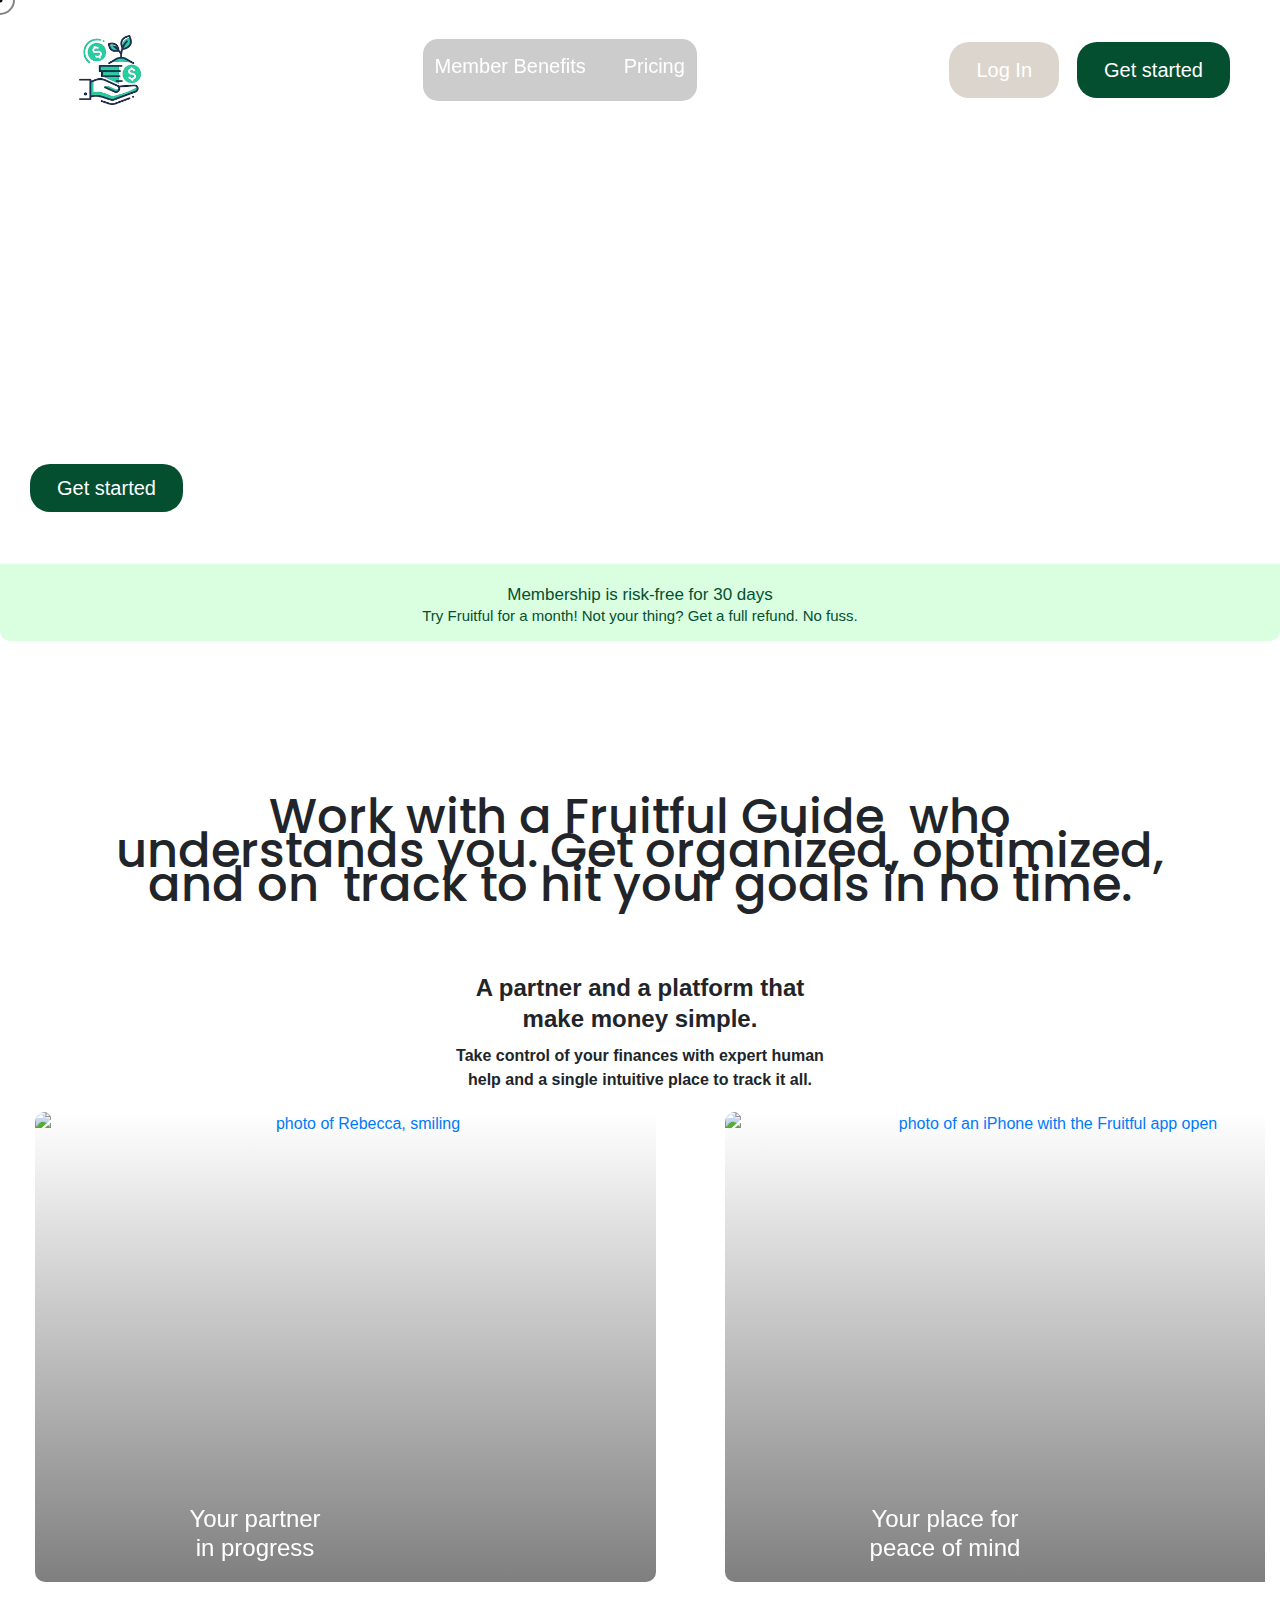
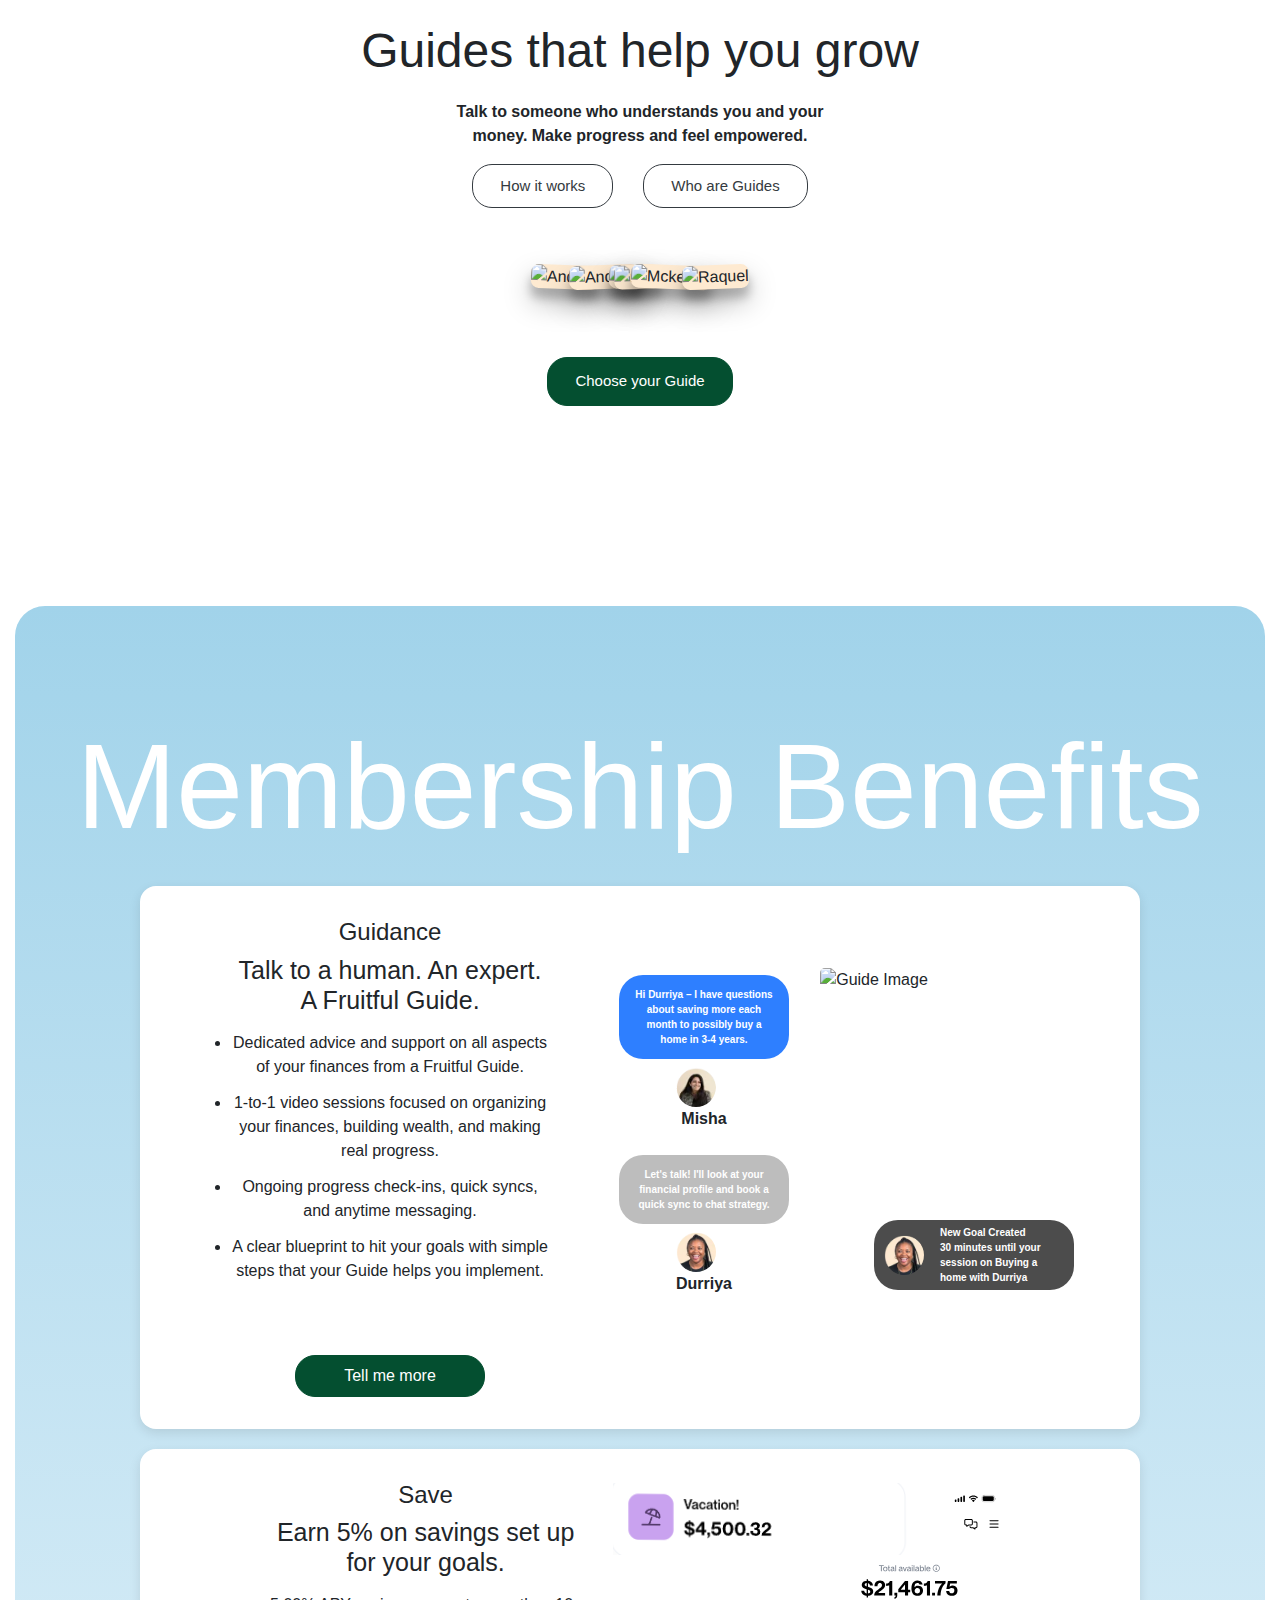
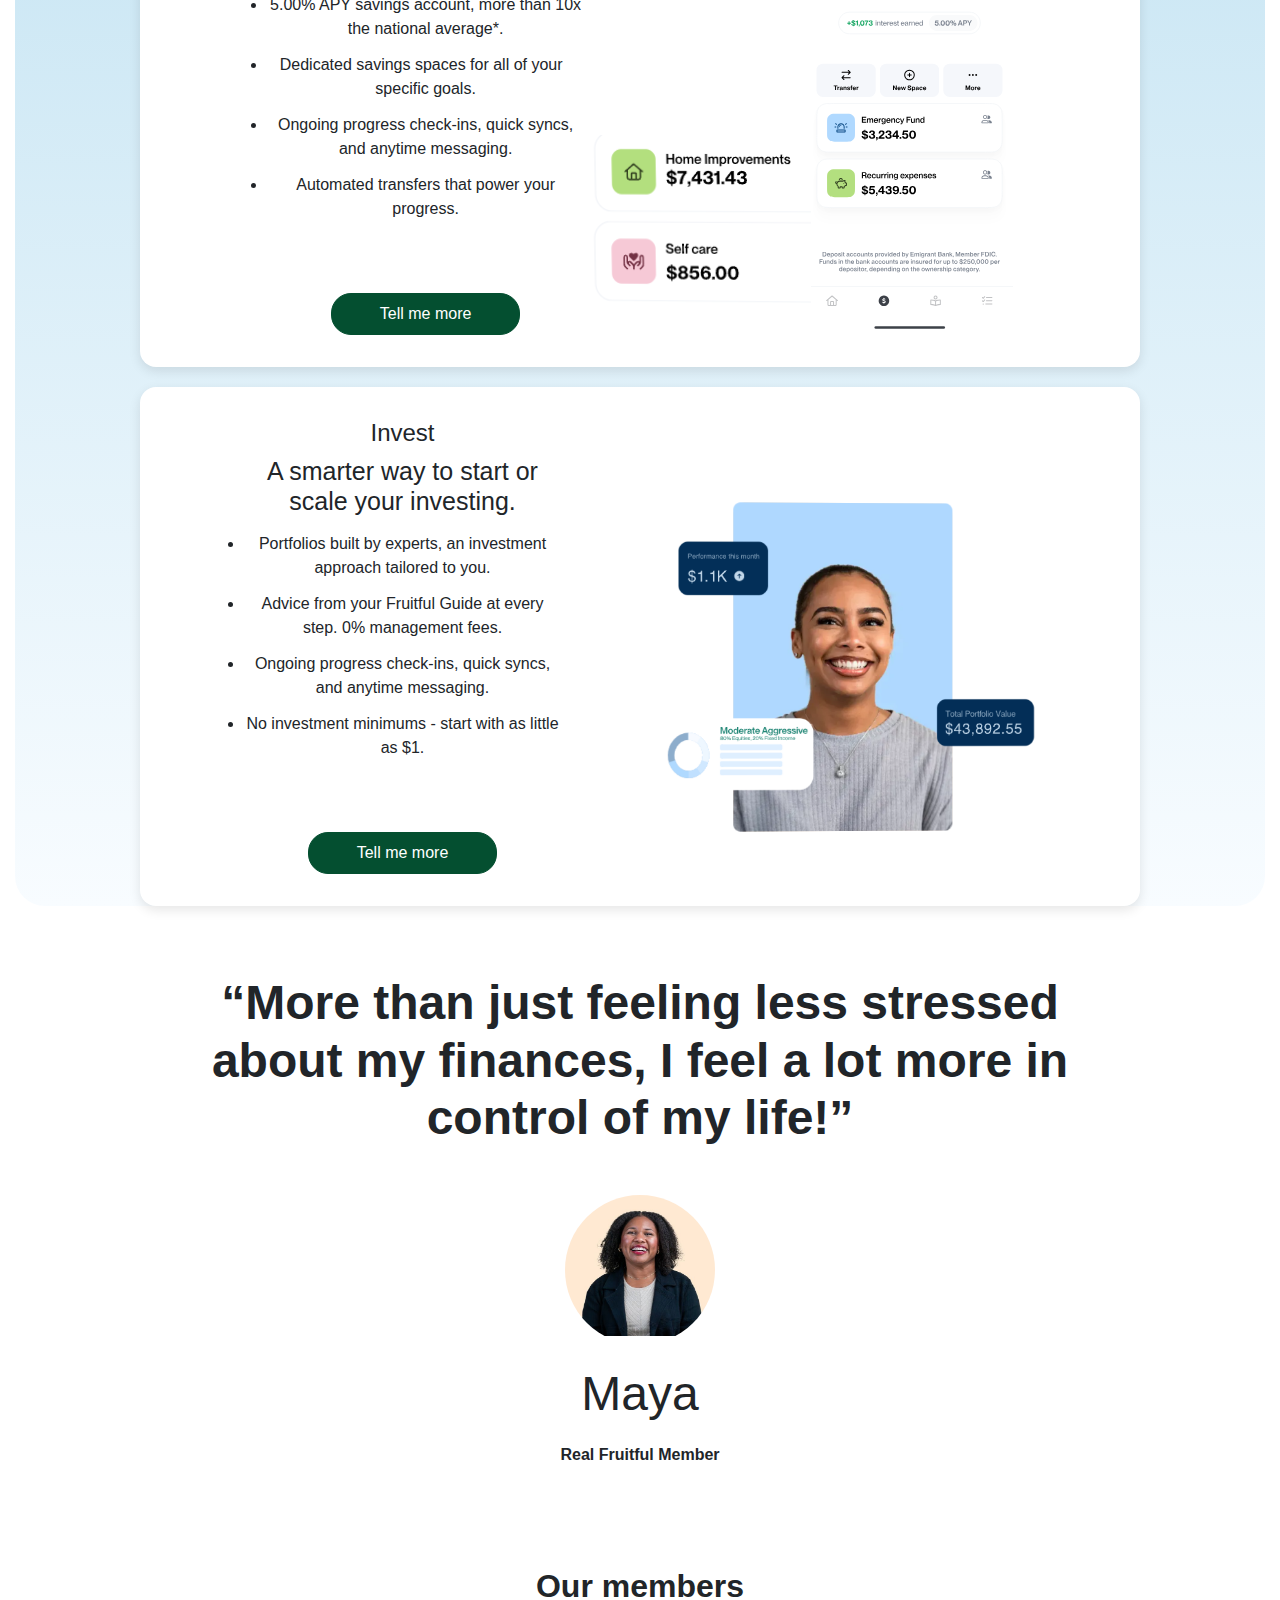
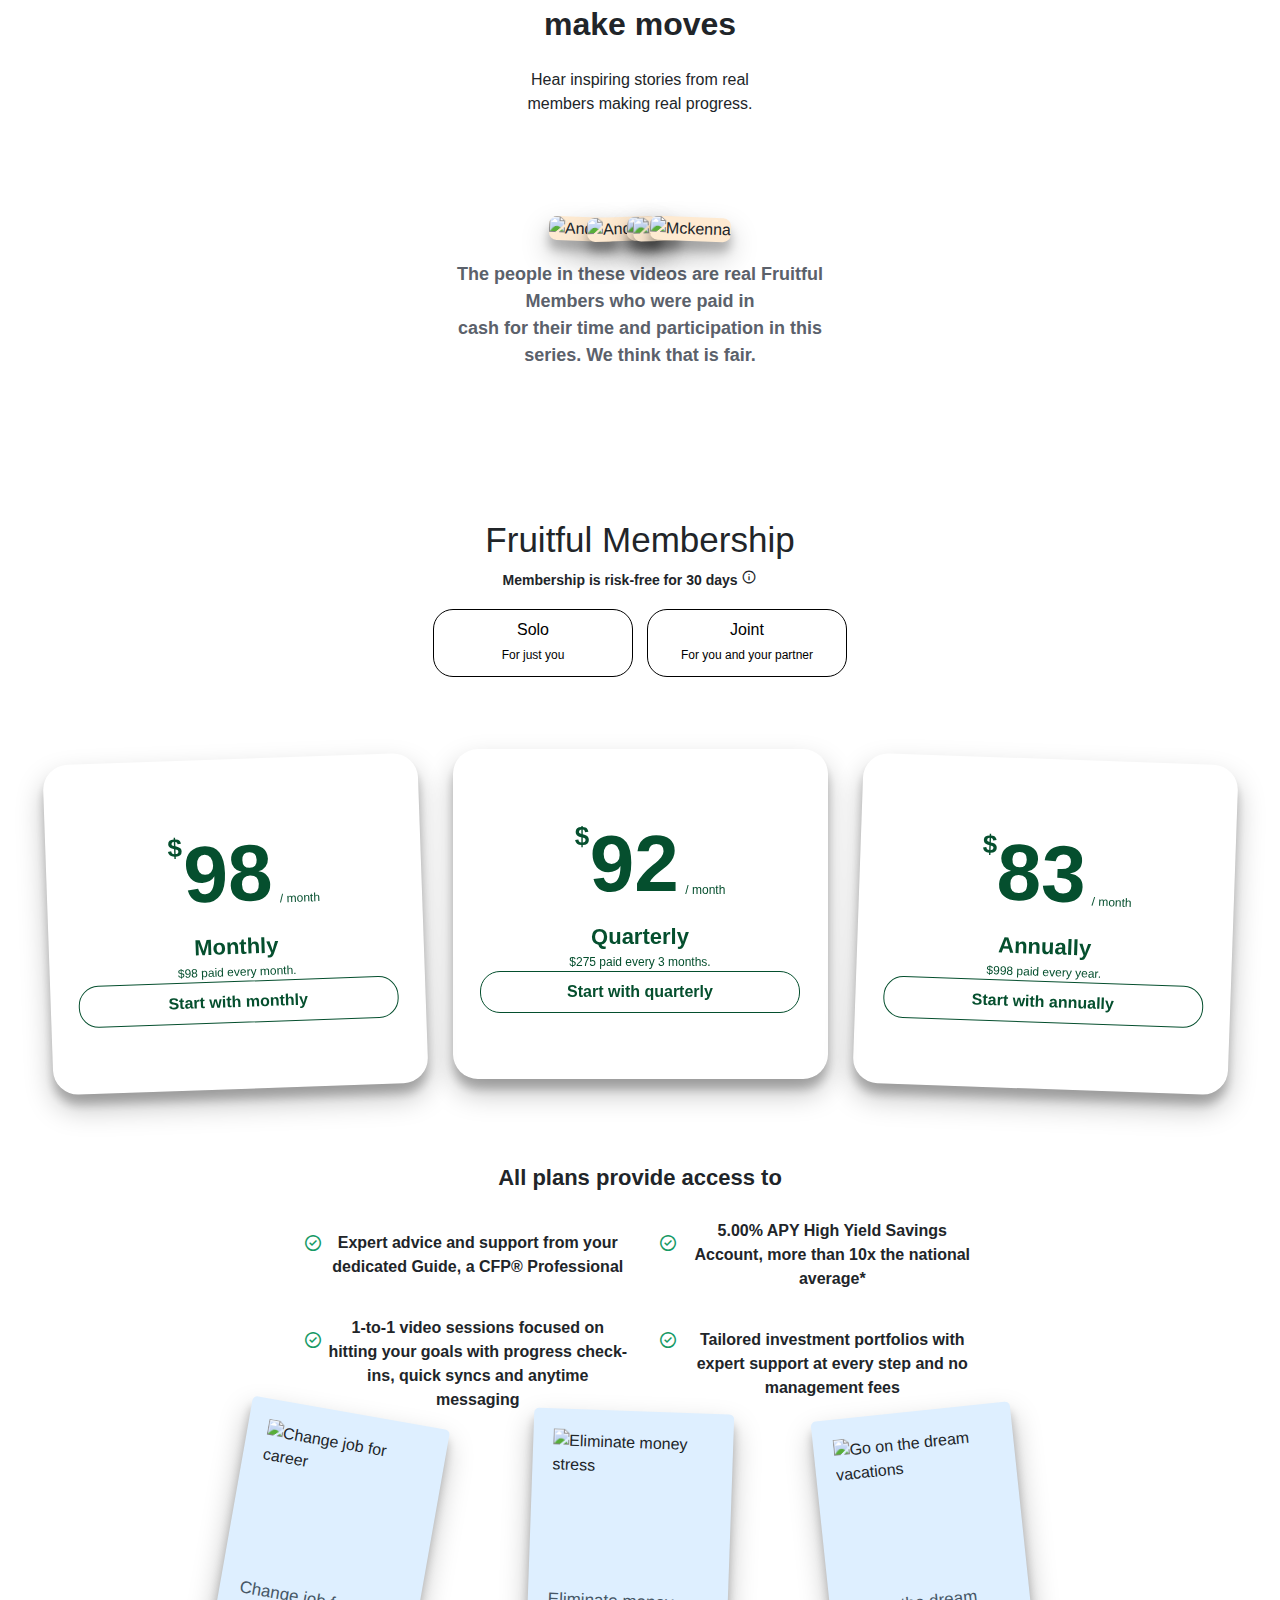
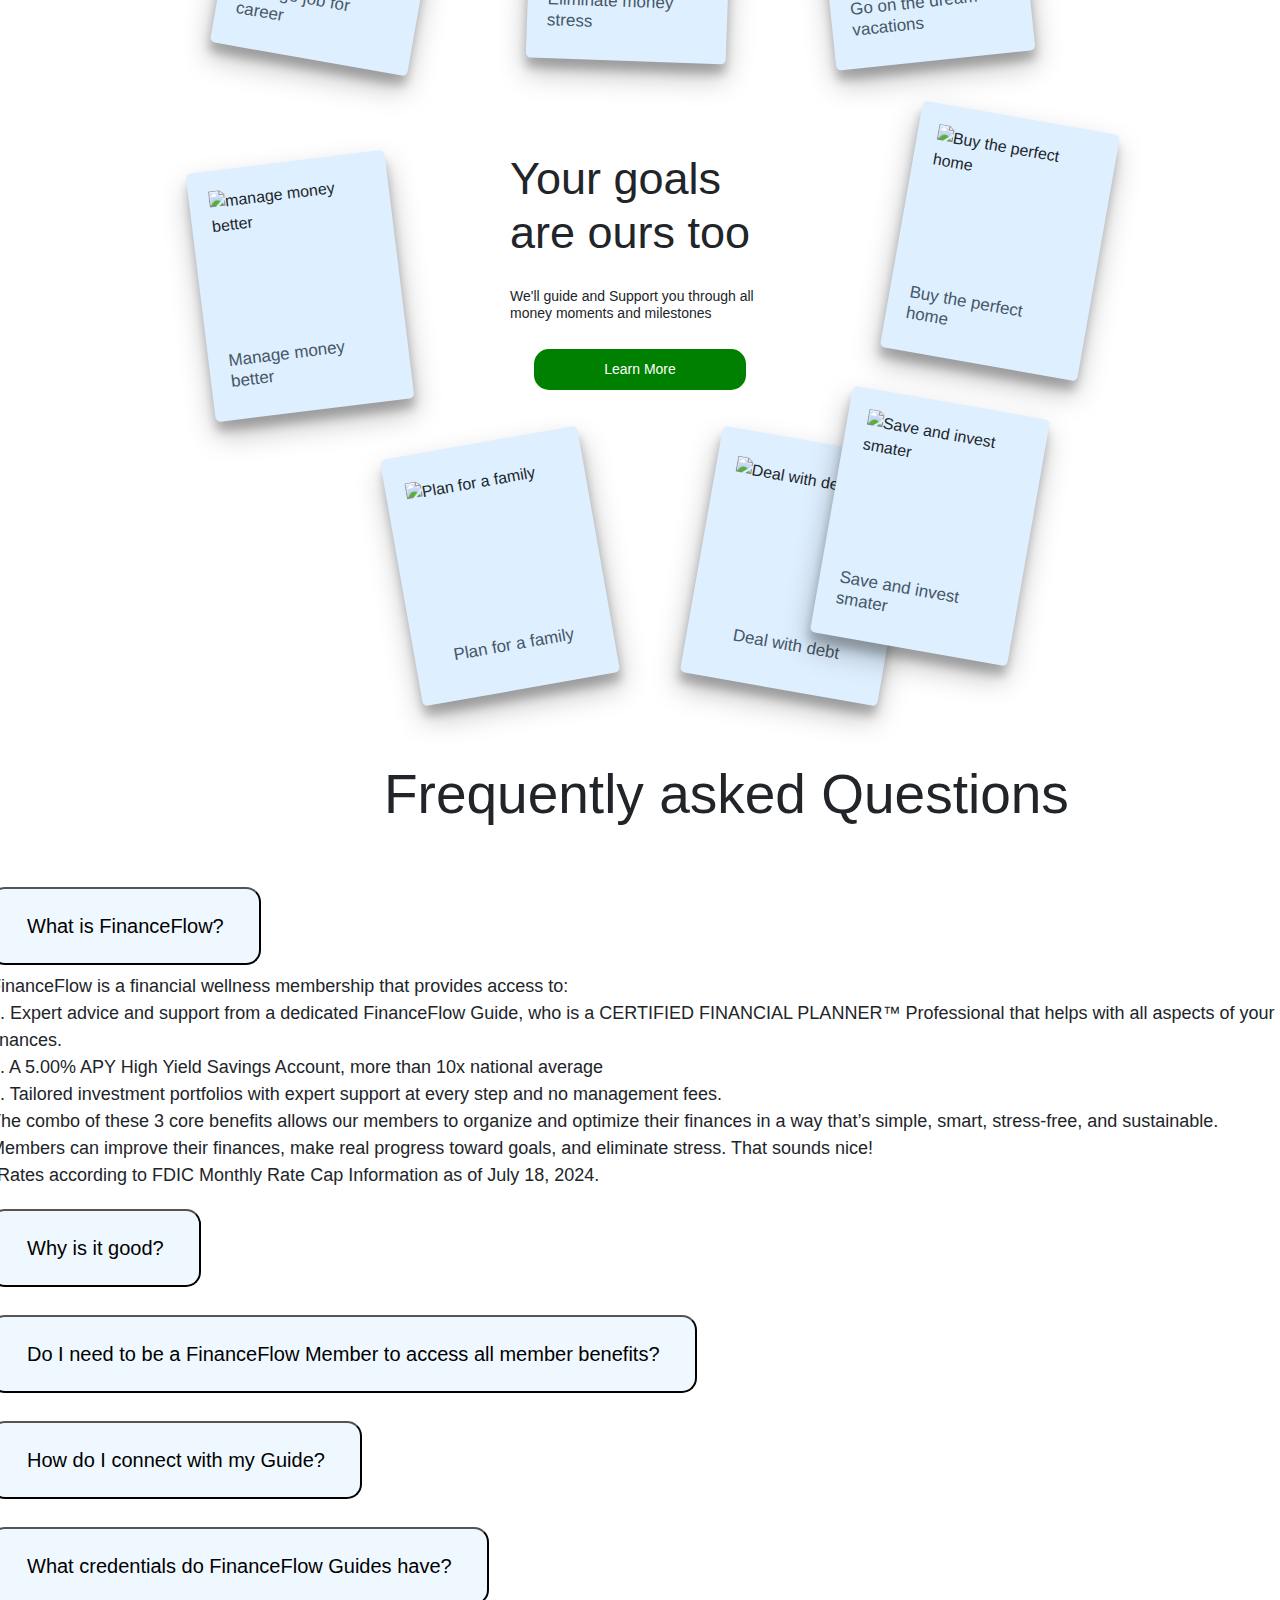
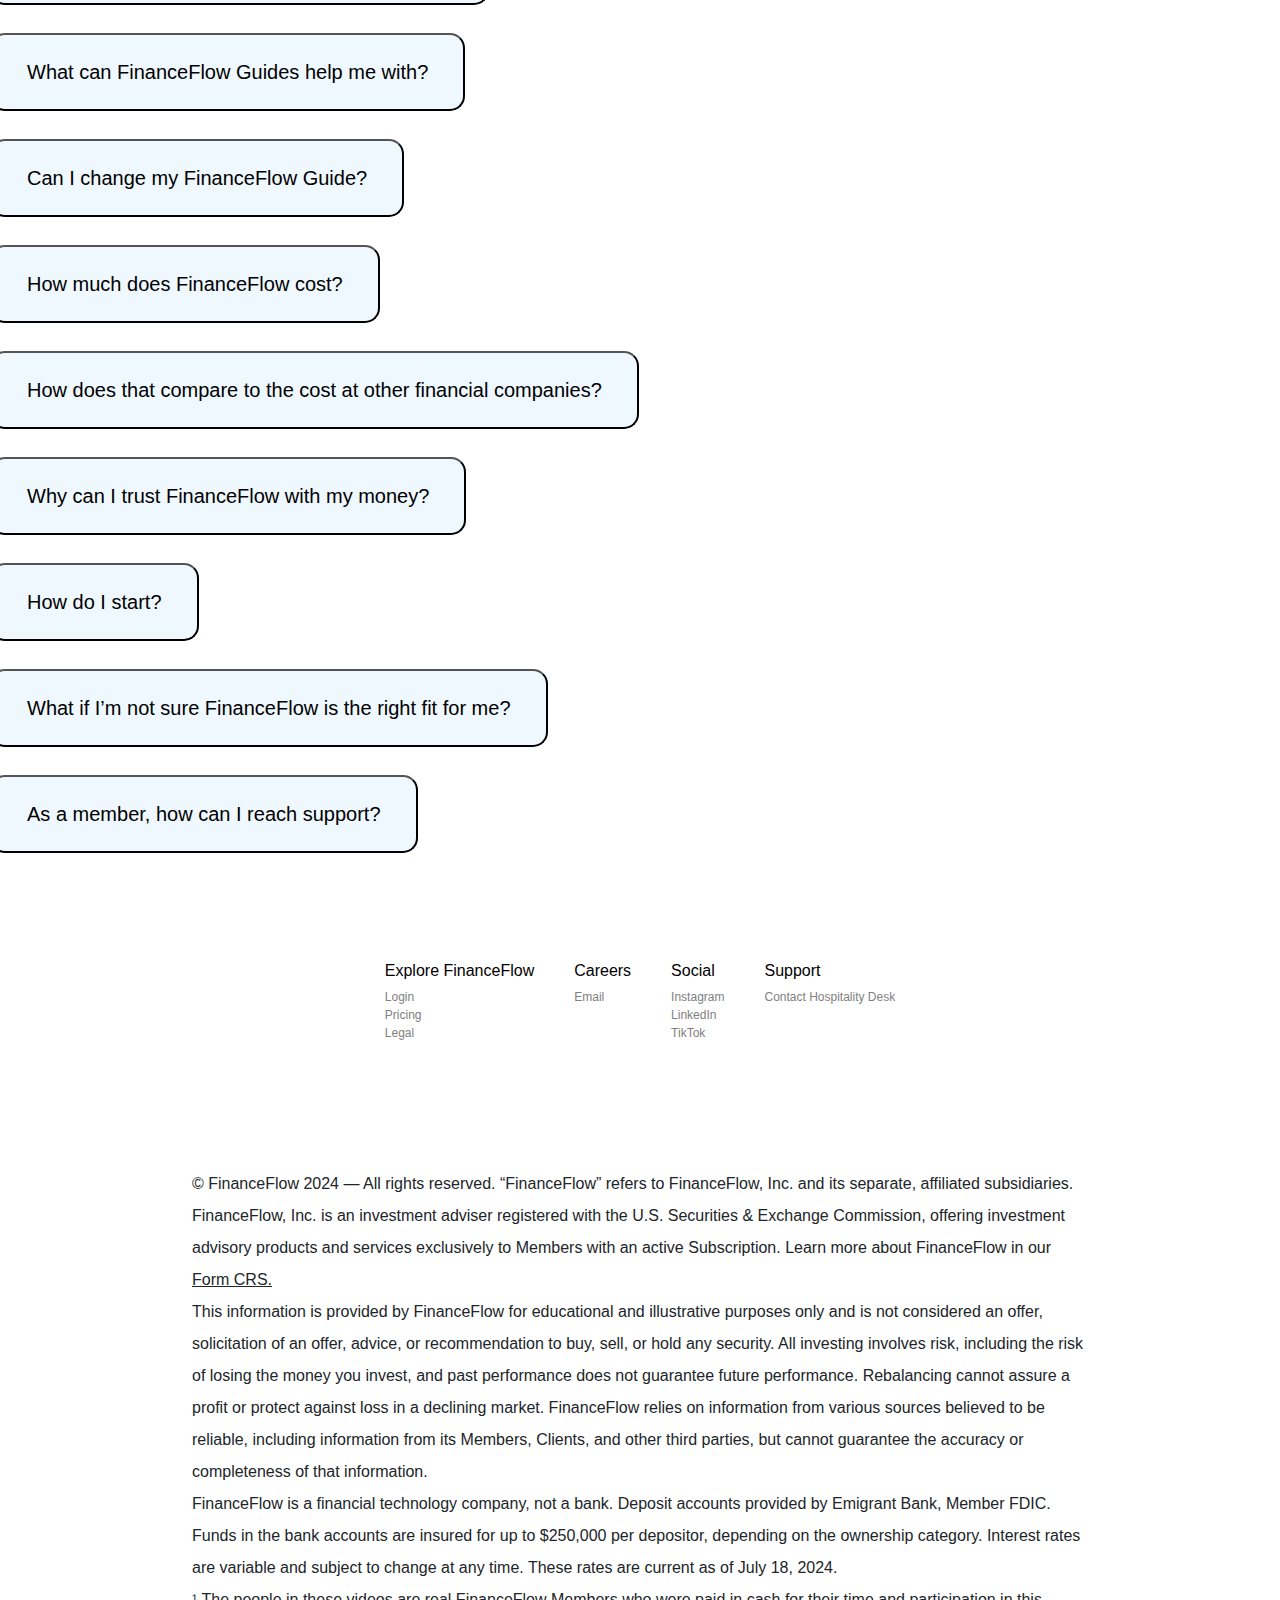
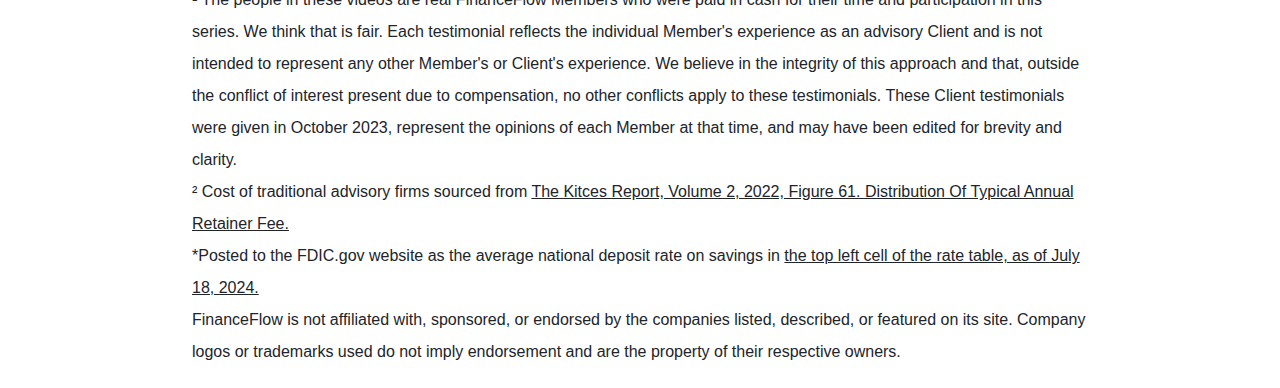
==== commit ad771034: "Merge branch 'develop'" ====
--- a/Bootstrap/index.html
+++ b/Bootstrap/index.html
@@ -756,25 +756,93 @@
             </div>
           </main>
           <section>
-            <div id="text-section">
-              <h3>A partner and a platform that make money simple.</h3>
-              
-              <p>Take control of your finances with expert human
-              help and a single intuitive place to track it all.</p>
-            </div>
-            <div class="split-picture">
-              <img
-                src="https://cdn.prod.website-files.com/659f15a242e58eb40c8cf14b/65ce3a4b97ada5b53fdc96a9_headshot_rebecca-p-1080.webp"
-                alt=""
-                id="smile-face"
-              />
-    
-              <img
-                src="https://cdn.prod.website-files.com/659f15a242e58eb40c8cf14b/65ce3a4ba82e6ab1ccfcce2e_partner-progress-p-1080.webp"
-                alt=""
-                id="phone-img"
-              />
-            </div>
+            
+            <div class="flex-v a--center gap--small">
+                <h3 class="h-med">
+                  <div class="line">A partner and a platform that</div>
+                  <div class="line">make money simple.</div>
+                </h3>
+                <div class="p-wrap">
+                  <p class="p-med">
+                    Take control of your finances with expert human help and a single
+                    intuitive place to track it all.
+                  </p>
+                </div>
+              </div>
+      
+              <div class="hover-card__wrap">
+                <a
+                  data-video-hover=""
+                  data-cursor="Choose your Guide"
+                  href="https://my.fruitful.com/sign-up/"
+                  target="_blank"
+                  class="hover-card is--left w-inline-block"
+                >
+                  <div class="hover-card-inner">
+                    <div class="hover-card-bg">
+                      <img
+                        src="https://cdn.prod.website-files.com/659f15a242e58eb40c8cf14b/65ce3a4b97ada5b53fdc96a9_headshot_rebecca.webp"
+                        loading="lazy"
+                        alt="photo of Rebecca, smiling"
+                        class="cover-img"
+                      />
+                      <video
+                        width="100%"
+                        height="100%"
+                        loop
+                        muted
+                        playsinline
+                        class="bg-video"
+                      >
+                        <source
+                          src="https://d1pwidzl9kib4u.cloudfront.net/marketing/20240305/16x9_Low_Quality_No_Caption/20240306_Fruitfuil_Guide_Compilation_16x9_lo_nocap.mp4"
+                          type="video/mp4"
+                        />
+                      </video>
+                    </div>
+                    <div class="hover-card__grad"></div>
+                    <div class="hover-card__info">
+                      <h4 class="hover-card__title">Your partner<br />in progress</h4>
+                      <div class="hover-card__p">
+                        <p class="p-reg">
+                          Our Guides are supportive and skilled CFP® Pros. Expect
+                          personalized advice that leads to quick action.
+                        </p>
+                      </div>
+                    </div>
+                  </div>
+                </a>
+                <a
+                  data-cursor="Get started"
+                  href="https://my.fruitful.com/sign-up/"
+                  target="_blank"
+                  class="hover-card is--right w-inline-block"
+                >
+                  <div class="hover-card-inner">
+                    <div class="hover-card-bg">
+                      <img
+                        src="https://cdn.prod.website-files.com/659f15a242e58eb40c8cf14b/65ce3a4ba82e6ab1ccfcce2e_partner-progress.webp"
+                        loading="lazy"
+                        alt="photo of an iPhone with the Fruitful app open"
+                        class="cover-img"
+                      />
+                    </div>
+                    <div class="hover-card__grad"></div>
+                    <div class="hover-card__info">
+                      <h4 class="hover-card__title">
+                        Your place for <br />peace of mind
+                      </h4>
+                      <div class="hover-card__p">
+                        <p class="p-reg">
+                          Talk about, track, save, and invest your money all in one
+                          place. Know where you are and love where you're going.<br />
+                        </p>
+                      </div>
+                    </div>
+                  </div>
+                </a>
+              </div>
+            
           </section>
     </div>  
     <div class="container-fluid guide-section ">
@@ -1121,7 +1189,7 @@
         <h1 class="f_title">Frequently asked Questions</h1>
     
         <div class="accordion flex class" id="accordionPanelsStayOpenExample">
-            <div class="accordion-item class_item_a">
+            <div class="accordion-item class_item_a " >
               <h2 class="accordion-header" id="panelsStayOpen-headingOne">
                 <button style="border-top-left-radius: 15px; border-top-right-radius: 15px;" class="accordion-button" type="button" data-bs-toggle="collapse" data-bs-target="#panelsStayOpen-collapseOne" aria-expanded="false" aria-controls="panelsStayOpen-collapseOne">
                     What is FinanceFlow?
@@ -1308,13 +1376,13 @@
           </div>
     
           
-          <img class="side_image" src="https://cdn.prod.website-files.com/659f15a242e58eb40c8cf14b/65b2236e782495e5d89161ce_Illustration%20saving.png" alt="">
+          <!-- <img class="side_image" src="https://cdn.prod.website-files.com/659f15a242e58eb40c8cf14b/65b2236e782495e5d89161ce_Illustration%20saving.png" alt="">
      
           <img class=" imageone" src="https://cdn.prod.website-files.com/659f15a242e58eb40c8cf14b/65b2236efb45aa732b8d3044_illustration-borrow%20(1).png" alt="">
     
           <img class=" imagetwo" src="https://cdn.prod.website-files.com/659f15a242e58eb40c8cf14b/65b2236e3cab6a01a1b2bde9_Investing%20illustration.png" alt="">
     
-          <img class=" imagethree"  src="https://cdn.prod.website-files.com/659f15a242e58eb40c8cf14b/65b2236e38cc1d710693c797_Spending.png" alt="">
+          <img class=" imagethree"  src="https://cdn.prod.website-files.com/659f15a242e58eb40c8cf14b/65b2236e38cc1d710693c797_Spending.png" alt=""> -->
     
     
           <!-- -----------------------------last section----------------------------------- -->
@@ -1384,7 +1452,33 @@
       src="https://kit.fontawesome.com/9222c058aa.js"
       crossorigin="anonymous"
     ></script>
-
+    <script>
+        const cursorDot = document.querySelector("[data-cursor-dot]");
+        const cursorOutline = document.querySelector("[data-cursor-outline]");
+        window.addEventListener("mousemove", function (e) {
+            const posX = e.clientX;
+            const posY = e.clientY;
+  
+            cursorDot.style.left = `${posX}px`;
+            cursorDot.style.top = `${posY}px`;
+            cursorOutline.animate({
+                left: `${posX}px`,
+                top: `${posY}px`
+  
+            }, { duration: 500, fill: "forwards" });
+  
+        });
+    </script>
+    <script>
+        function handleHamburger() {
+            const menu = document.getElementById('menu');
+            if (menu.style.top === '0px') {
+                menu.style.top = '-100%';
+            } else {
+                menu.style.top = '0';
+            }
+        }
+    </script>
 </body>
 
 </html>--- a/Bootstrap/style.css
+++ b/Bootstrap/style.css
@@ -966,7 +966,7 @@
 }
 
 .class_item_a{
-  width: 70%;
+  width: 1300px;
   /* box-shadow: 1px 1px 4px rgb(189, 189, 189); */
   border-radius: 15px; 
   font-size: 18px; 
